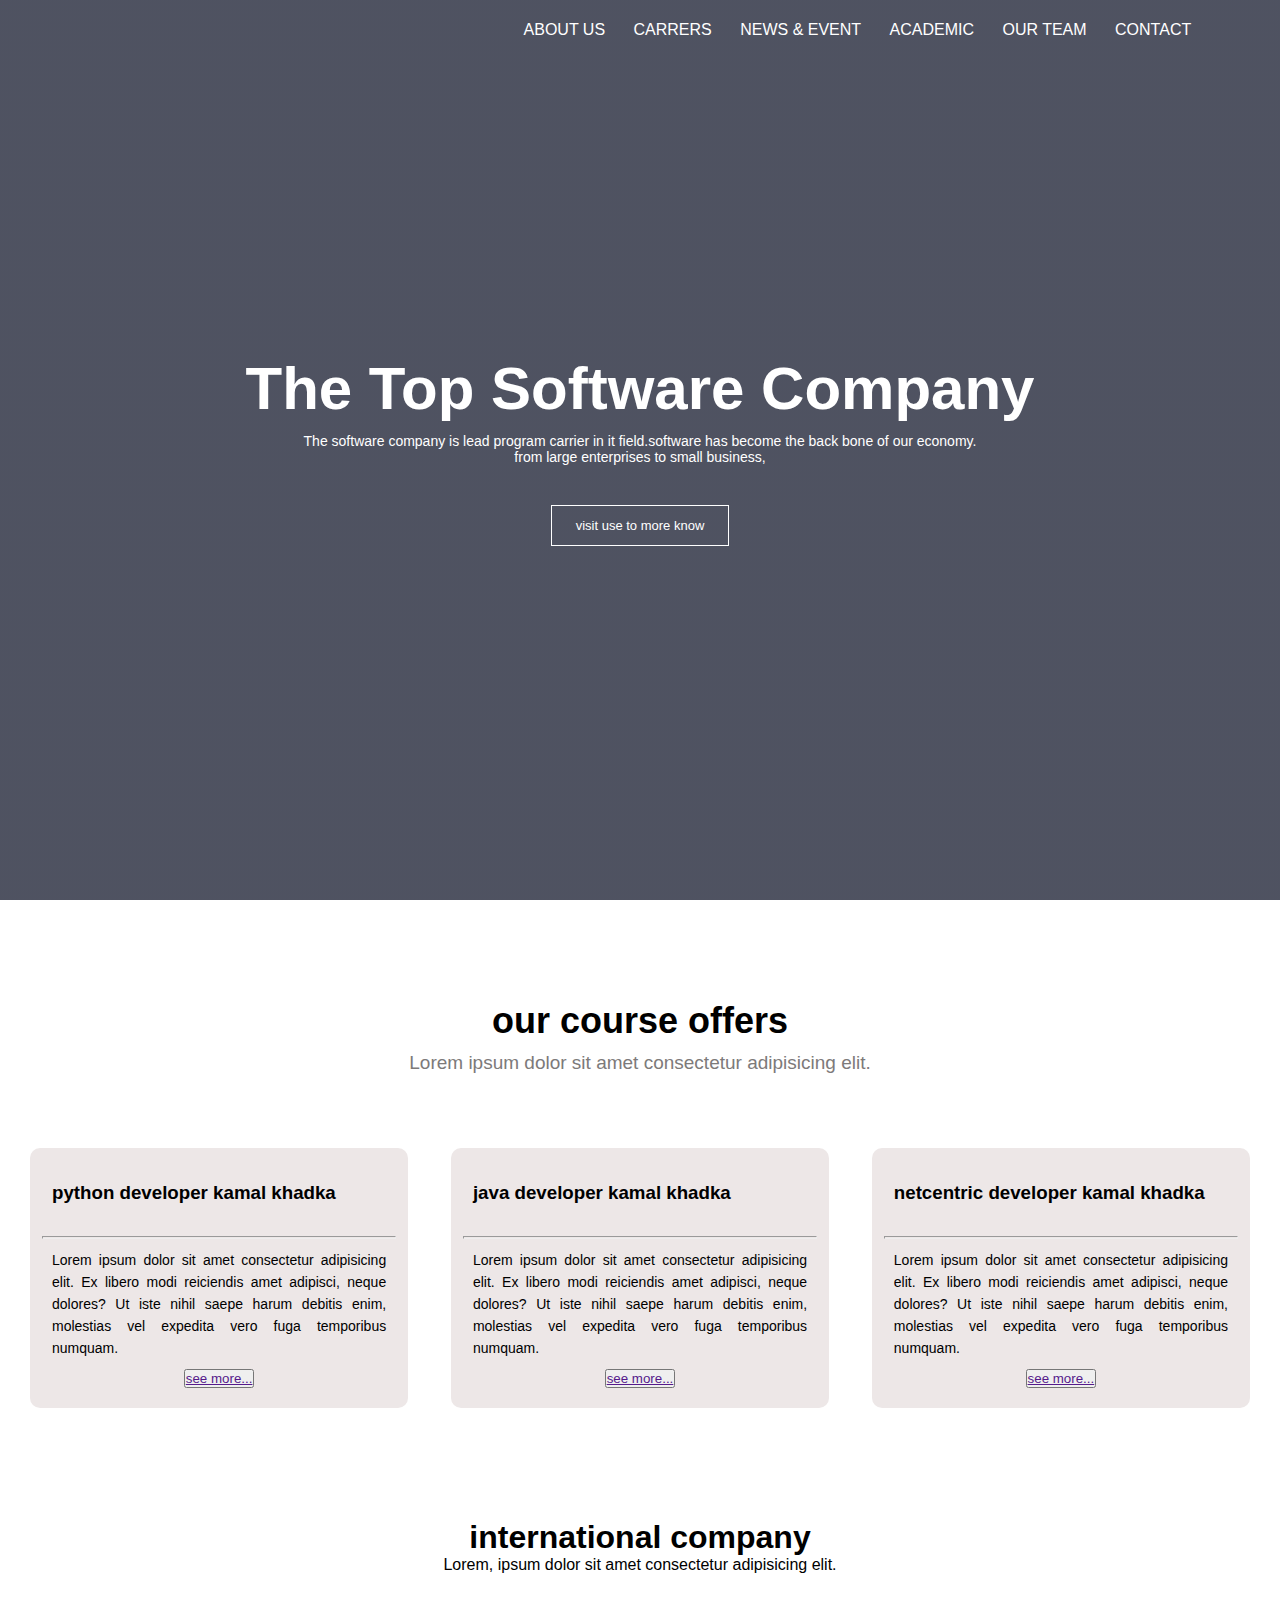
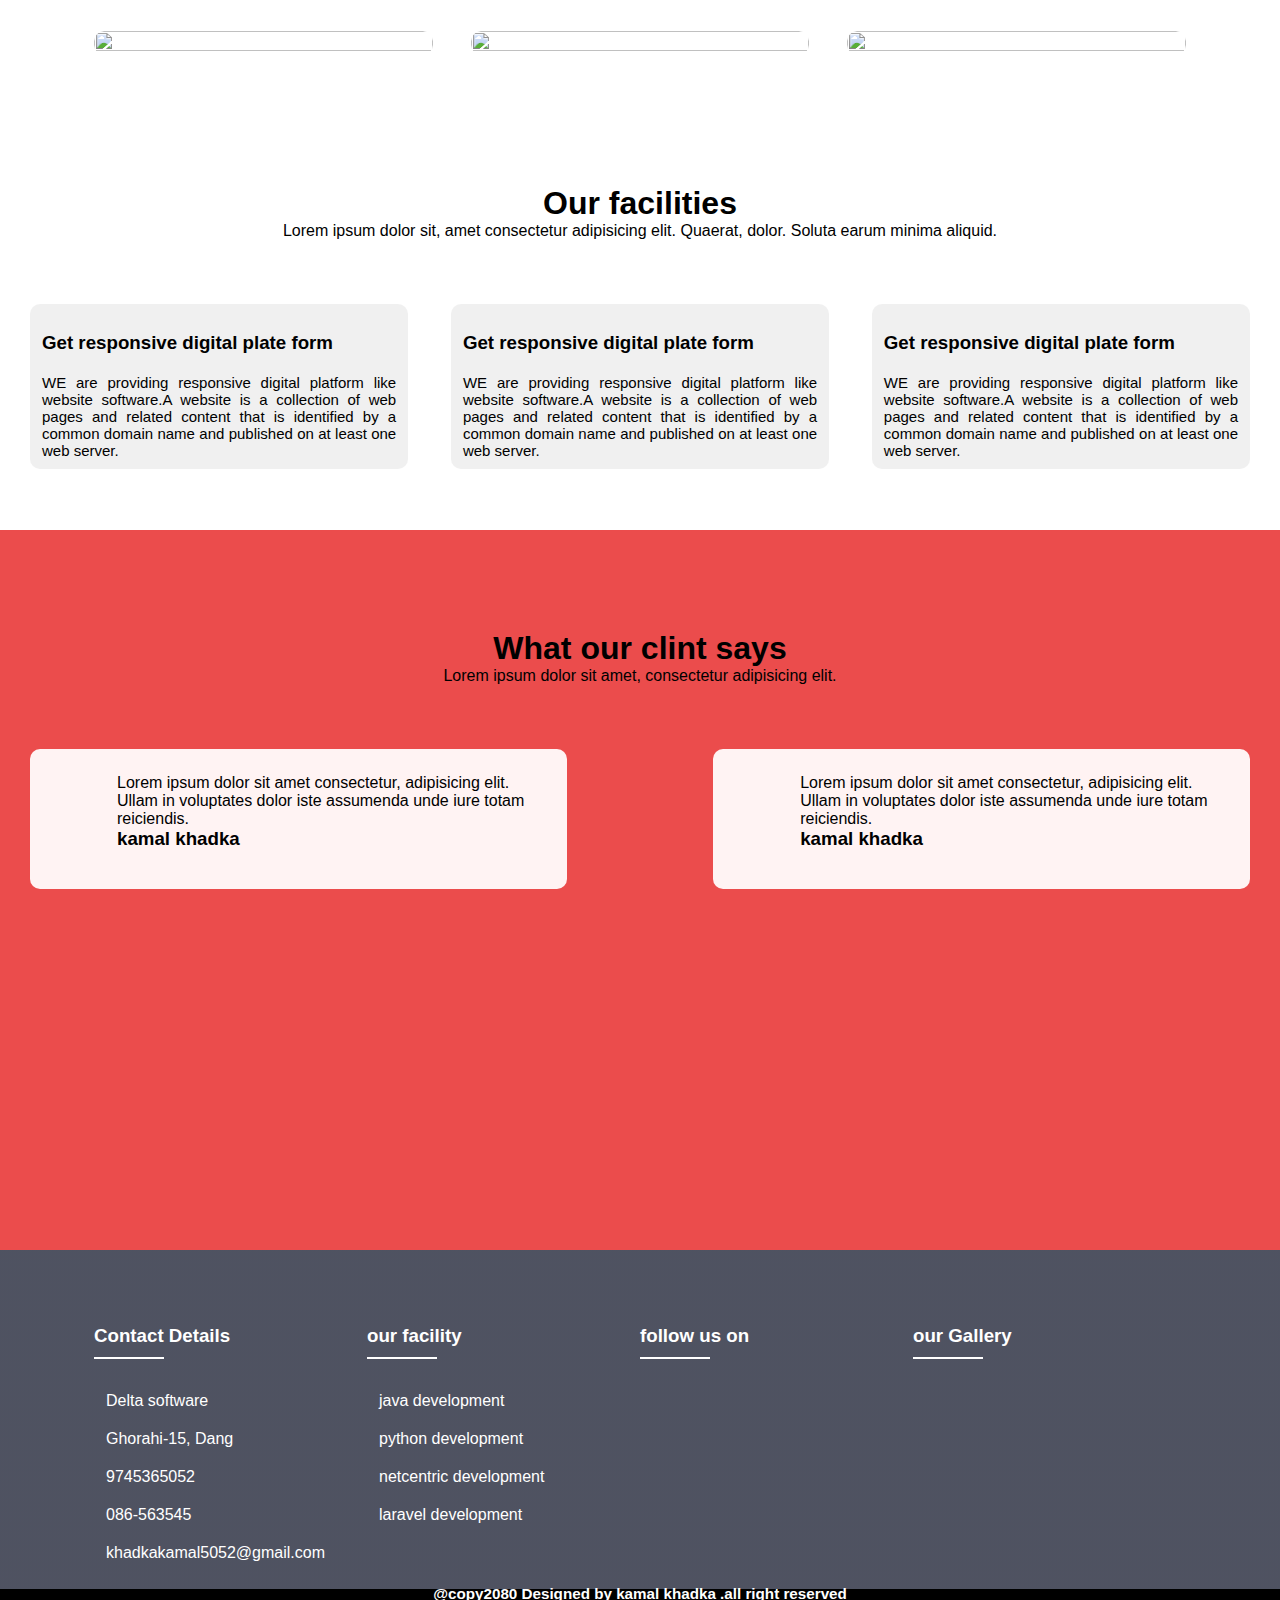
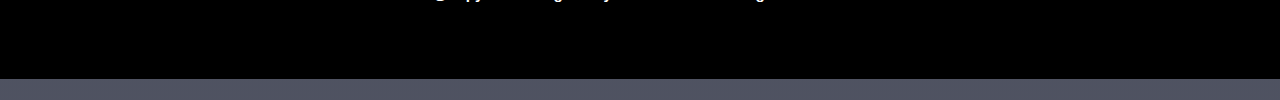
==== index.html @ 9c26ed05 "Add files via upload" ====
<!DOCTYPE html>
<html lang="en">
<head>
    <meta charset="UTF-8">
    <meta name="viewport" content="width=device-width, initial-scale=1.0">
    <title>Document</title>
    <link rel="stylesheet" href="../css/style.css">
    <link rel="stylesheet" href="../font/css/all.min.css">
</head>
<body>
    <section class="header">
        <nav>
            <a href="index.html">
                <img src="../image/logo.png" alt="" width="230" > </a>
            <div class="nav-links" id="navlinks">
                <i class="fa-solid fa-xmark" onclick="hideMenu()"></i>
                <ul>
                    <li><a href="">ABOUT US</a></li>
                    <li><a href="">CARRERS</a></li>
                    <li><a href="">NEWS & EVENT</a></li>
                    <li><a href="">ACADEMIC</a></li>
                    <li><a href="">OUR TEAM</a></li>
                    <li><a href="">CONTACT</a></li>
                </ul>
            </div>
            <i class="fa-solid fa-bars" onclick="showMenu()"></i>
        </nav>
        <div class="text-box">
            <h1>The Top Software Company</h1>
            <p>The software company is lead program carrier in it field.software has become the back bone of our economy.<br>from large enterprises to small business,</p>
            <a href="#">visit use to more know</a>
            </div>
    </section>
    <section class="course">
        <h1>our course offers</h1>
        <p>Lorem ipsum dolor sit amet consectetur adipisicing elit.</p>

        <div class="row">
            <div class="course-col">
                
                <div class="course-title">
                    <i class="fa-brands fa-python"></i>
                    <h3>python developer kamal khadka </div></h3><hr>
                    
                <p>Lorem ipsum dolor sit amet consectetur adipisicing elit. Ex libero modi reiciendis amet adipisci, neque dolores? Ut iste nihil saepe harum debitis enim, molestias vel expedita vero fuga temporibus numquam.</p>
                <button class="btn1"><a href="">see more...</a> </button>
            </div>

            <div class="course-col">
               <div class="course-title">
                 <i class="fa-brands fa-java"></i>
                <h3>java developer kamal khadka    </div></h3><hr>
                <p>Lorem ipsum dolor sit amet consectetur adipisicing elit. Ex libero modi reiciendis amet adipisci, neque dolores? Ut iste nihil saepe harum debitis enim, molestias vel expedita vero fuga temporibus numquam.</p>
                <button class="btn1"><a href="">see more...</a> </button>
            </div>

            <div class="course-col">
                <div class="course-title">
                    <i class="fa-brands fa-battle-net"></i>
                    <h3>netcentric developer kamal khadka    </div></h3><hr>
                <p>Lorem ipsum dolor sit amet consectetur adipisicing elit. Ex libero modi reiciendis amet adipisci, neque dolores? Ut iste nihil saepe harum debitis enim, molestias vel expedita vero fuga temporibus numquam.</p>
                <button class="btn1"><a href="">see more...</a> </button>
            </div>
        </div>
    </section>
    <!---our company globallized-->
    <section class="company">
        <h1>international company</h1>
        <p>Lorem, ipsum dolor sit amet consectetur adipisicing elit.</p>
        <div class="row">
            <div class="company-col">
                <img src="../image/london.jpg" alt="">
                <div class="layer">
                    <h3>LONDON</h3>
                </div>
            </div>

            <div class="company-col">
                <img src="../image/aus.jpg" alt="">
                <div class="layer">
                    <h3>AUSTRILIYA</h3>
                </div>
            </div>

            <div class="company-col">
                <img src="../image/us.jpg" alt="">
                <div class="layer">
                    <h3>NEW YORK</h3>
                </div>
            </div>
        </div>
    </section>
    <section class="card">
        <h1>Our facilities</h1>
        <p>Lorem ipsum dolor sit, amet consectetur adipisicing elit. Quaerat, dolor. Soluta earum minima aliquid.</p>
        <div class="row">
            <div class="card-col">
                <img src="../image/res.png" alt="">
                <h3>Get responsive digital plate form</h3>
                <p>WE are providing responsive digital platform like website software.A website is a collection of web pages and related content that is identified by a common domain name and published on at least one web server. </p>
            </div>
            <div class="card-col">
                    <img src="../image/Dynamic.png" alt="">
                    <h3>Get responsive digital plate form</h3>
                    <p>WE are providing responsive digital platform like website software.A website is a collection of web pages and related content that is identified by a common domain name and published on at least one web server. </p>
            </div>

            
                <div class="card-col">
                    <img src="../image/sevice.jpg" alt="">
                    <h3>Get responsive digital plate form</h3>
                    <p>WE are providing responsive digital platform like website software.A website is a collection of web pages and related content that is identified by a common domain name and published on at least one web server. </p>
            </div>
        </div>
    </section>
    <section class="student">
        <div class="testimonials">
            <h1>What our clint says</h1>
            <p>Lorem ipsum dolor sit amet, consectetur adipisicing elit. </p>
            <div class="row">
                <div class="testimonials-col">
                    <img src="../image/qws.png.jpg" alt="">
                    <div>
                        <p>Lorem ipsum dolor sit amet consectetur, adipisicing elit. Ullam in voluptates dolor iste assumenda unde iure totam reiciendis.</p>
                        <h3>kamal khadka</h3>
                        <i class="fa-solid fa-star"></i>
                        <i class="fa-solid fa-star"></i>
                        <i class="fa-solid fa-star"></i>
                        <i class="fa-solid fa-star-half-stroke"></i>
                        <i class="fa-regular fa-star"></i>
                    </div>
                </div>
                <div class="testimonials-col">
                    <img src="../image/ups.jpg" alt="">
                    <div>
                        <p>Lorem ipsum dolor sit amet consectetur, adipisicing elit. Ullam in voluptates dolor iste assumenda unde iure totam reiciendis.</p>
                        <h3>kamal khadka</h3>
                        <i class="fa-solid fa-star"></i>
                        <i class="fa-solid fa-star"></i>
                        <i class="fa-solid fa-star"></i>
                        <i class="fa-solid fa-star-half-stroke"></i>
                        <i class="fa-regular fa-star"></i>
                    </div>
                </div>
            </div>
        </div>
    </section>
    <footer class="ft">
    <div class="container">
        <div class="row">
            <div class="footer-col">
                <h3>Contact Details</h3>
                <ul>
                    <li><i class="fa-solid fa-house-medical"></i>Delta software</li>
                    <li><i class="fa-solid fa-location-dot"></i>Ghorahi-15, Dang</li>
                    <li><i class="fa-solid fa-phone-volume"></i>9745365052</li>
                    <li><i class="fa-solid fa-mobile-retro"></i>086-563545</li>
                    <li><a href="mailto:"><i class="fa-solid fa-message"></i>khadkakamal5052@gmail.com</a> </li>

                </ul>
            </div>
            <div class="footer-col">
                <h3>our facility</h3>
                <ul>
              <li><i class="fa-solid fa-angles-right"></i>java development</li>
              <li><i class="fa-solid fa-angles-right"></i>python development</li>
              <li><i class="fa-solid fa-angles-right"></i>netcentric development</li>
              <li><i class="fa-solid fa-angles-right"></i>laravel development</li>
                </ul>
            </div>
            <div class="footer-col">
                <h3>follow us on</h3>
               <a href=""><i class="fa-brands fa-facebook"></i></a>
               <a href=""><i class="fa-brands fa-twitter"></i></a>
               <a href=""><i class="fa-brands fa-youtube"></i></a>
               <a href=""><i class="fa-brands fa-linkedin"></i></a>
            </div>
            <div class="footer-col">
                <h3>our Gallery</h3>
            </div>
        </div>
    </div>
    <div class="lower-footer">
        <h3>@copy2080 Designed by kamal khadka <i class="fa-regular fa-heart"></i>.all right reserved</h3>
    </div>
    </footer>
    <script src="../js/main.js"></script>
</body>
</html>
---- css/style.css ----
*{
    margin: 0;
    padding: 0;
    box-sizing: border-box;
    font-family:'Gill Sans', 'Gill Sans MT', Calibri, 'Trebuchet MS', sans-serif ;
}
.header{
    min-height: 100vh;
    width: 100%;
    background-image: linear-gradient(rgba(4,9,30,0.7), rgba(4,9,30,0.7)),url(../image/h.jpg);
    background-position: center;
    background-size: cover;
    position: relative;
}
nav{
    display: flex;
    justify-content: space-between;
    padding: 1% 6%;
    align-items: center;
}
.nav-links{
    flex: 1;
    text-align: right;
}
.nav-links ul li{
    list-style: none;
    display: inline-block;
    padding: 8px 12px;
    position: relative;
}
.nav-links ul li a{
    color: #fff;
    text-decoration: none;
}
.nav-links ul li::after{
    content: '';
    width: 0%;
    height: 2px;
    background: #ff4800;
    display: block;
    margin: auto;
    transition: 0.5s;
}
.nav-links ul li:hover::after{
    width: 100%;
}
.text-box{
    width: 90%;
    color: #fff;
    position: absolute;
    top: 50%;
    left: 50%;
    transform: translate(-50%,-50%);
    text-align: center;
}
.text-box h1{
    font-size: 60px;
}
.text-box p{
    margin: 10px 0 40px;
    font-size: 14px;
}
.text-box a{
    display: inline-block;
    text-decoration: none;
    color: #fff;
    border: 1px solid #fff;
    padding: 12px 24px;
    font-size: 13px;
    background: transparent;
    position: relative;
    cursor: pointer;
    transition: 0.5s ease-in-out;
}
.text-box a:hover{
    border: 1px solid #ff0000;
    background-color: #ff0000;
}
nav .fa-solid{
    display: none;
}
@media(max-width:700px){
    .text-box h1{
        font-size: 20px;
    }
    .nav-links li{
        display: block;
    }
    .nav-links{
        position: absolute;
        background: hsl(138, 70%, 55%);
        height: 100vh;
        width: 200px;
        top: 0;
        right: -200px;
        text-align: left;
        z-index: 2;
        transition: 0.5s linear;

    }
    .nav-links ul li a{
        color: #fff;
    }
    nav .fa-solid{
        display: block;
        color: #fff;
        font-size: 22px;
        margin: 10px;
        cursor: pointer;
        

    }
    .nav-links ul{
        padding: 30px;
        text-align: left;
    }
}
.course{
    width: 100%;
    margin: auto;
    text-align: center;
    padding-top: 100px;
}
.course h1{
    font-size: 36px;
    font-weight: 600;
}
.course p{
    font-size: 19px;
    font-weight: 300;
    color: #7d7a7a;
    line-height: 22px;
    padding: 10px;
}
.row{
    margin-top: 5%;
    display: flex;
    justify-content: space-between;
    padding: 0 30px;
}
.course-col{
    flex-basis: 31%;
    flex-direction: row;
    background: rgb(237, 231, 231);
    color: #fff;
    border-radius: 10px;
    margin-bottom: 5%;
    padding: 20px 12px;
    box-sizing: border-box;
}
.course-col h3{
    text-align: left;
    color: #000;
}
.course-col p{
    color: #000000;
    text-align: justify;
    text-justify: newspaper;
    font-size: 14px;
}
.course-col:hover{
    box-shadow: 0 0 20px 0px rgba(0, 0, 0, 0.7);
    background-color: #ff0000;
}
.course-col hr{
    color: #fff;
    width: 100%;
    height: 3px;
    box-shadow: none;
    margin-top: 5%;

}
.course-col .fa-brands{
    font-size: 50px;
    color: #000;
    display: inline;
    padding-right: 10px;
    color: #0a2241;

}
.course-title{
    display: flex;
    line-height: 50px;
   
}
@media(max-width:700px){
    .row{
        flex-direction: column;
    }
    .course-col .fa-brands{
        font-size: 25px;
        display: inline;
        padding-right: 13px;
    }
    .course-title{
        display: flex;
        line-height: 25px;
    }
.course-col .btn1{
    color: #000;
    font-size: 15px;
    padding-left: 20px;
    margin: 20px;
    background-color: #000;
    line-height: 30px;
    }

}
/* this is company css */
.company{
    width: 90%;
    margin: auto;
    text-align: center;
    padding-top: 50px;
}
.company-col{
    flex-basis: 31%;
    border-radius: 10px;
    margin-bottom: 30px;
    position: relative;
    overflow: hidden;
    height: 80%;
}
.company-col img{
    width: 100%;
    height: 80%;
    display: block;
    border-radius: 10px;
}
.layer{
    background: transparent;
    height: 100%;
    width: 100%;
    top: 0;
    left: 0;
    position: absolute;
    transition: 0.5s ease-in-out;
}
.layer:hover{
    background-color:rgb(226, 0, 0, 0.3);
}
.layer h3{
    width: 100%;
    color: #fff;
    bottom: 0;
    left: 50%;
    transform: translate(-50%);
    position: absolute;
    opacity: 0;
    transition: 0.5s ease-in-out;
}
.layer:hover h3{
    bottom: 50%;
    opacity: 1;
}
.card{
    width: 905;
    margin: auto;
    padding-top: 100px;
    text-align: center;
}
.card-col{
    flex-basis: 31%;
    border-radius: 10px;
    margin-bottom: 5%;
    text-align: left;
    background: #efefefef;
}
.card-col img{
    width: 100%;
    border-top-left-radius: 10px;
    border-top-right-radius: 10px;
}
.card-col p{
    padding: 10px 12px;
    font-size: 15px;
    text-align: justify;

}
.card-col h3{
    padding: 10px 12px;
}
.student{
    width: 100%;
    min-height: 80vh;
    background: url(../image/h.jpg) no-repeat fixed top center;
    background-size: cover;
    background-position: center;
    overflow: hidden;
    position: relative;

}
.student::before{
    position: absolute;
    width: 100%;
    height: 100%;
    content: '';
    top: 0;
    left: 0;
    background: rgba(226,0,0,0.7);

}
.testimonials{
    width: 100%;
     position: relative;
    margin: auto;
    padding-top: 100px;
    text-align: center;
}
.testimonials-col{
    flex-basis: 44%;
    border-radius: 10px;
    margin-bottom: 5%;
    text-align: left;
    background: #fff3f3;
    padding: 25px;
    cursor: pointer;
    display: flex;
}
.testimonials-col img{
    height: 90px;
    margin-left: 7px;
    margin-right: 55px;
    border-radius: 55%;
}
.ft{
    min-height: 50vh;
    width: 100%;
    background: linear-gradient(rgba(4,9,30,0.7),rgba(4,9,30,0.7)),url(../image/v.jpg.jpg);
    background-size: cover;
    background-position: center;
    position: relative;
}
.container{
    width: 90%;
    margin: auto;
    padding: 17px 0;

}
.footer-col{
    flex-basis: 31%;
    text-align: left;
    position: relative;
}
.footer-col h3{
    color: #fff;
    position: relative;
    margin-bottom: 35px;
}
.footer-col h3::before{
    content: '';
    left: 0;
    bottom: -12px;
    height: 2px;
    width: 70px;
    background: #fff;
    position: absolute;
}
.footer-col ul li{
    list-style: none;
    padding: 10px 0;
    color: #fff;
    text-decoration: none;
}
.footer-col ul li a{
    text-decoration: none;
    color: #fff;
}
.footer-col ul li i{
    color: rgb(232,245,3);
    padding-right: 12px;
}
.footer-col .fa-brands{
    font-size: 40px;
    color: gold;
    padding-right: 14px;
}
.lower-footer{
    width: 100%;
    background: #000000;
    color: #fff;
    font-family: 'Gill Sans', 'Gill Sans MT', Calibri, 'Trebuchet MS', sans-serif;
    min-height: 10vh;
    line-height: 10px;
    text-align: center;
    font-size: 13px;
    font-weight: 0;
    margin: auto;
    position: relative;
    padding: 12px o;
}
.lower-footer .fa-regular{
    color: purple;
}
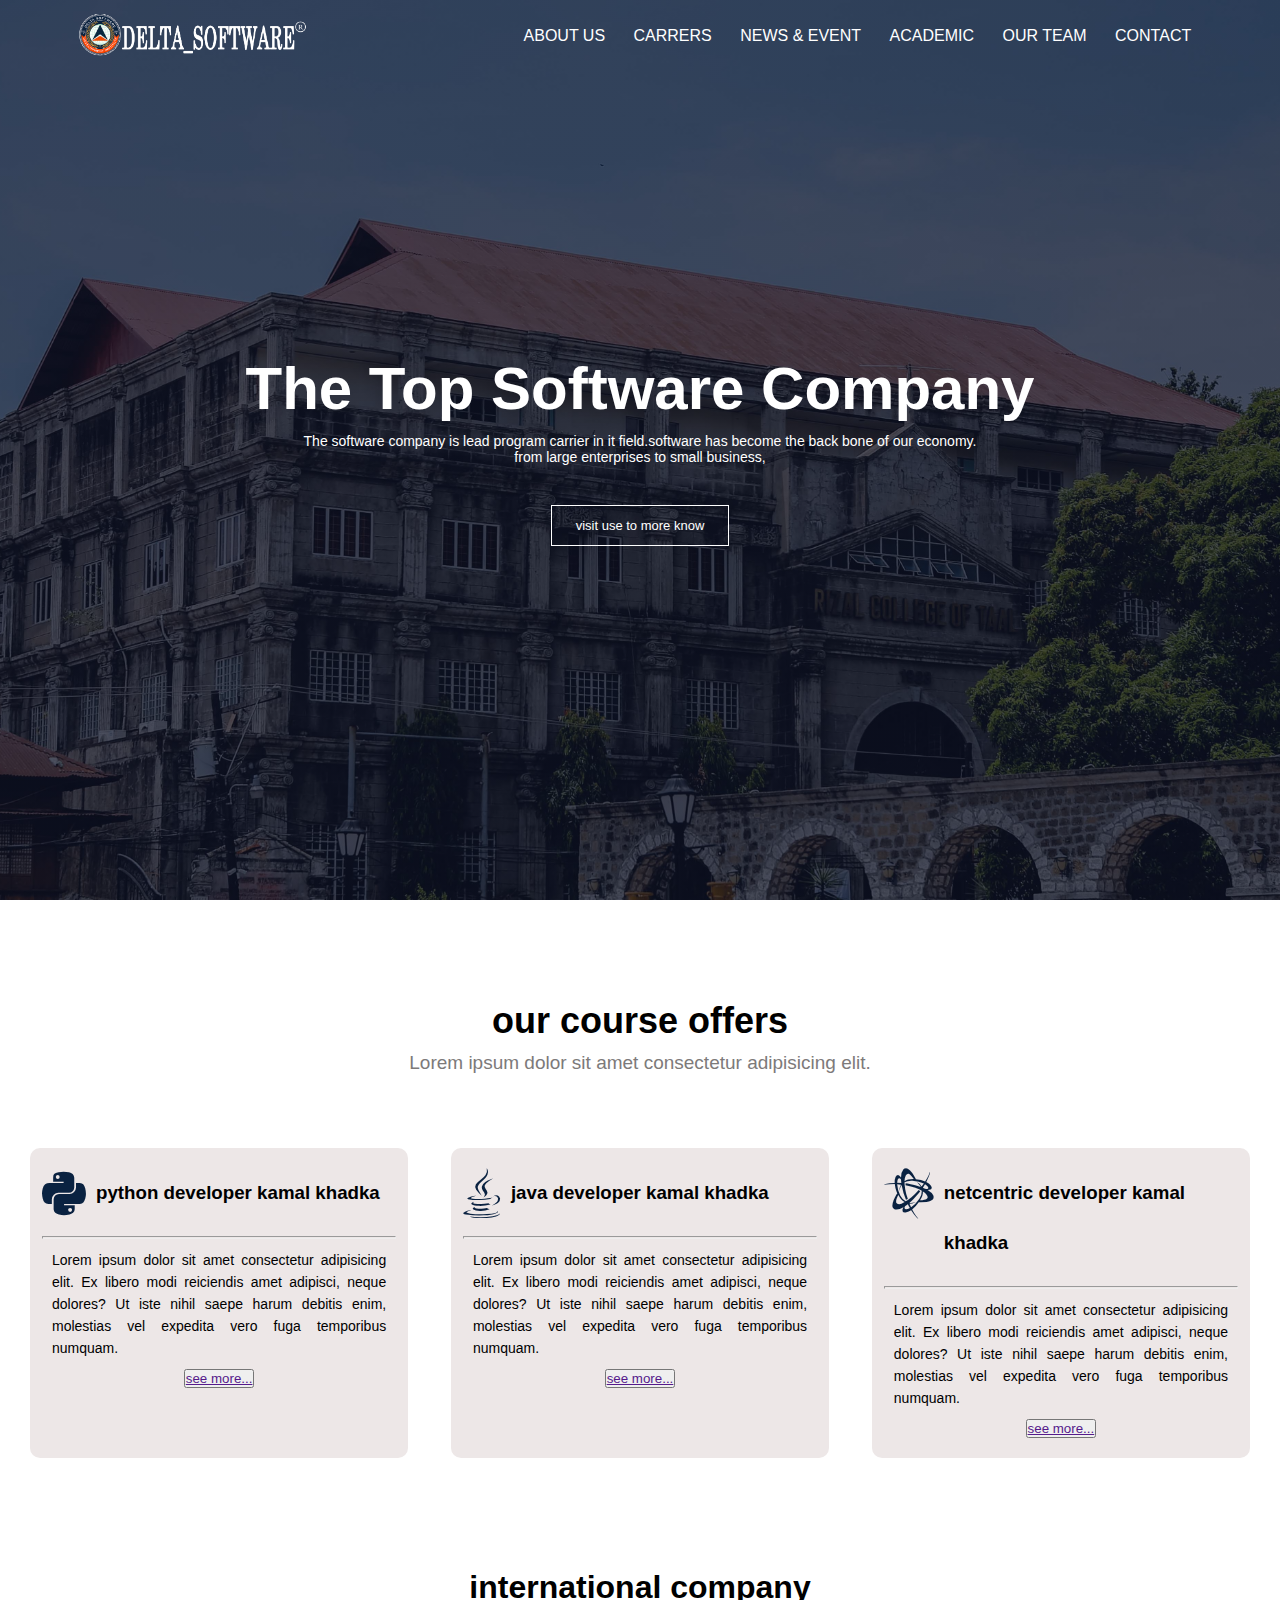
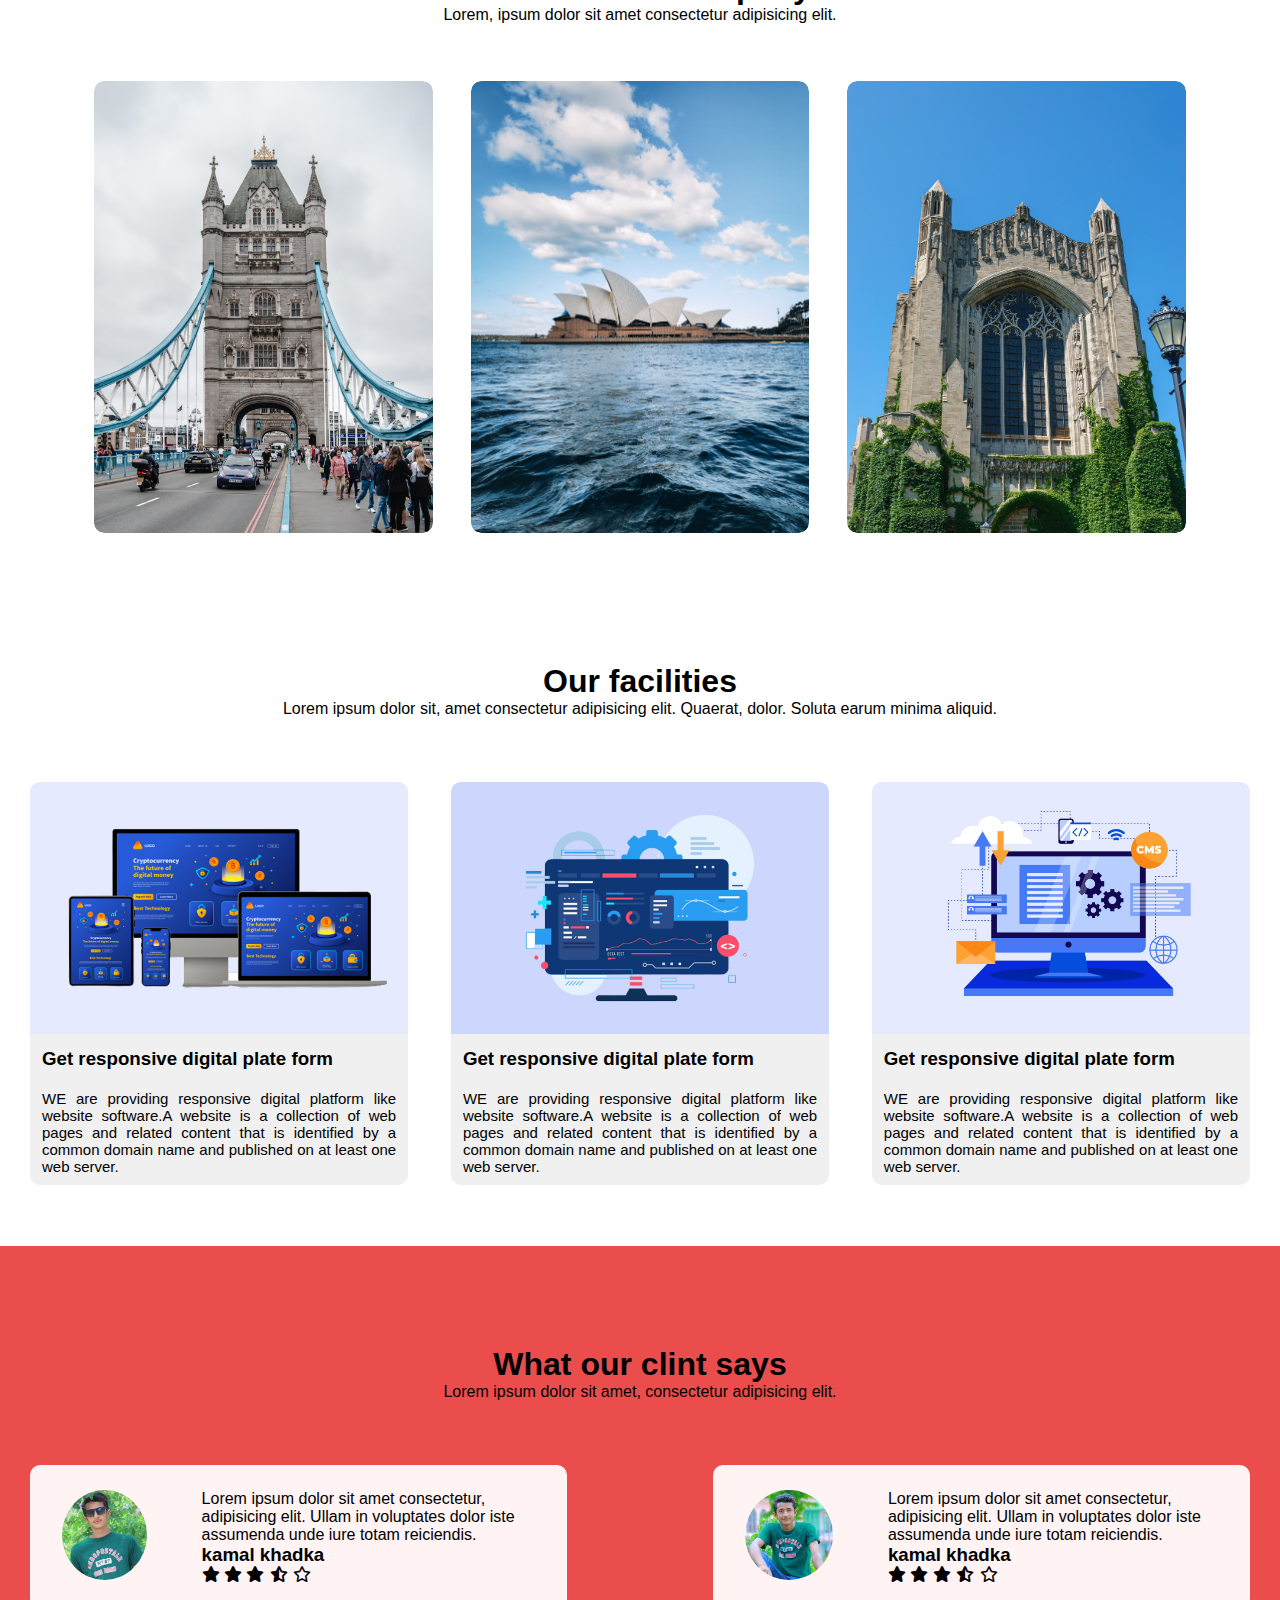
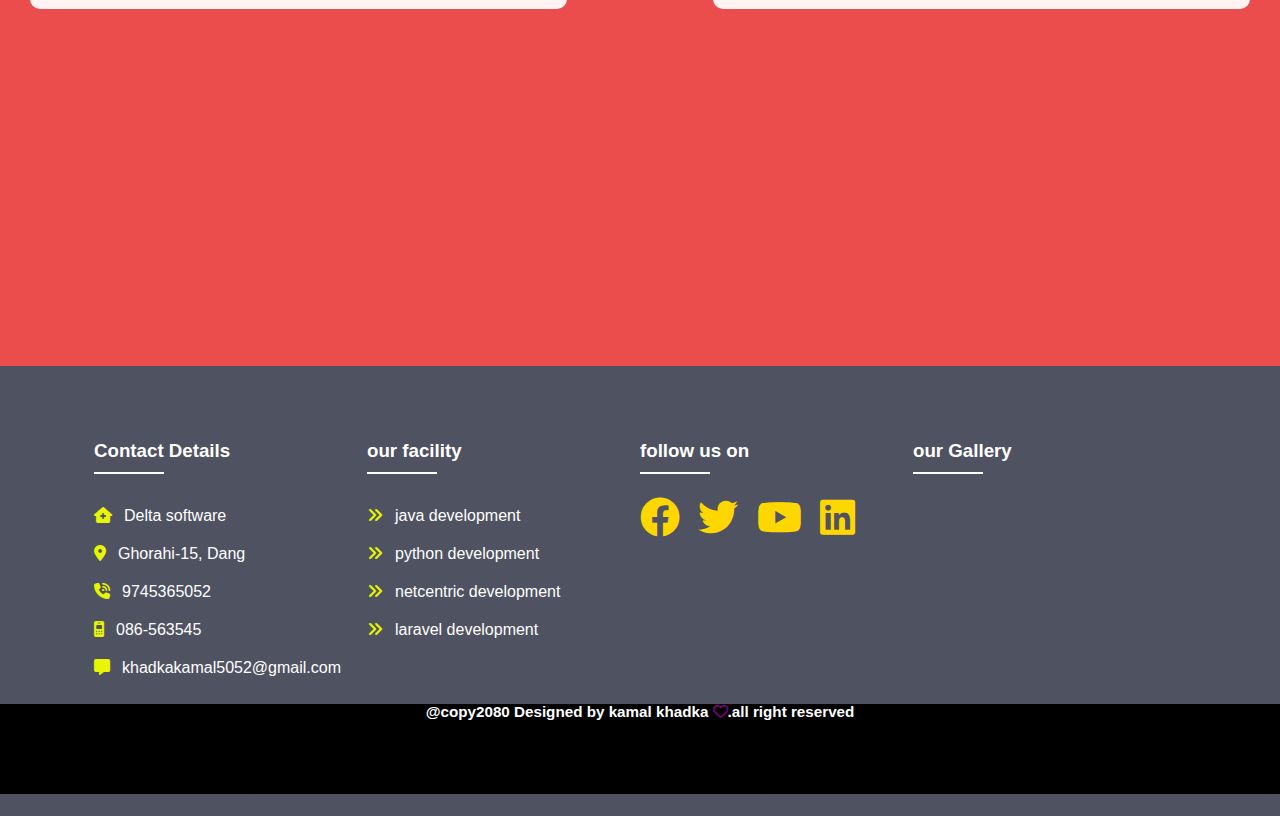
==== commit 2025952b: "Update index.html" ====
--- a/index.html
+++ b/index.html
@@ -4,14 +4,14 @@
     <meta charset="UTF-8">
     <meta name="viewport" content="width=device-width, initial-scale=1.0">
     <title>Document</title>
-    <link rel="stylesheet" href="../css/style.css">
-    <link rel="stylesheet" href="../font/css/all.min.css">
+    <link rel="stylesheet" href="./css/style.css">
+    <link rel="stylesheet" href="./font/css/all.min.css">
 </head>
 <body>
     <section class="header">
         <nav>
             <a href="index.html">
-                <img src="../image/logo.png" alt="" width="230" > </a>
+                <img src="./image/logo.png" alt="" width="230" > </a>
             <div class="nav-links" id="navlinks">
                 <i class="fa-solid fa-xmark" onclick="hideMenu()"></i>
                 <ul>
@@ -69,21 +69,21 @@
         <p>Lorem, ipsum dolor sit amet consectetur adipisicing elit.</p>
         <div class="row">
             <div class="company-col">
-                <img src="../image/london.jpg" alt="">
+                <img src="./image/london.jpg" alt=""width="230">
                 <div class="layer">
                     <h3>LONDON</h3>
                 </div>
             </div>
 
             <div class="company-col">
-                <img src="../image/aus.jpg" alt="">
+                <img src="./image/aus.jpg" alt=""width="230">
                 <div class="layer">
                     <h3>AUSTRILIYA</h3>
                 </div>
             </div>
 
             <div class="company-col">
-                <img src="../image/us.jpg" alt="">
+                <img src="./image/us.jpg" alt=""width="230">
                 <div class="layer">
                     <h3>NEW YORK</h3>
                 </div>
@@ -95,19 +95,19 @@
         <p>Lorem ipsum dolor sit, amet consectetur adipisicing elit. Quaerat, dolor. Soluta earum minima aliquid.</p>
         <div class="row">
             <div class="card-col">
-                <img src="../image/res.png" alt="">
+                <img src="./image/res.png" alt="">
                 <h3>Get responsive digital plate form</h3>
                 <p>WE are providing responsive digital platform like website software.A website is a collection of web pages and related content that is identified by a common domain name and published on at least one web server. </p>
             </div>
             <div class="card-col">
-                    <img src="../image/Dynamic.png" alt="">
+                    <img src="./image/Dynamic.png" alt="">
                     <h3>Get responsive digital plate form</h3>
                     <p>WE are providing responsive digital platform like website software.A website is a collection of web pages and related content that is identified by a common domain name and published on at least one web server. </p>
             </div>
 
             
                 <div class="card-col">
-                    <img src="../image/sevice.jpg" alt="">
+                    <img src="./image/sevice.jpg" alt="">
                     <h3>Get responsive digital plate form</h3>
                     <p>WE are providing responsive digital platform like website software.A website is a collection of web pages and related content that is identified by a common domain name and published on at least one web server. </p>
             </div>
@@ -119,7 +119,7 @@
             <p>Lorem ipsum dolor sit amet, consectetur adipisicing elit. </p>
             <div class="row">
                 <div class="testimonials-col">
-                    <img src="../image/qws.png.jpg" alt="">
+                    <img src="./image/qws.png.jpg" alt="">
                     <div>
                         <p>Lorem ipsum dolor sit amet consectetur, adipisicing elit. Ullam in voluptates dolor iste assumenda unde iure totam reiciendis.</p>
                         <h3>kamal khadka</h3>
@@ -131,7 +131,7 @@
                     </div>
                 </div>
                 <div class="testimonials-col">
-                    <img src="../image/ups.jpg" alt="">
+                    <img src="./image/ups.jpg" alt="">
                     <div>
                         <p>Lorem ipsum dolor sit amet consectetur, adipisicing elit. Ullam in voluptates dolor iste assumenda unde iure totam reiciendis.</p>
                         <h3>kamal khadka</h3>
@@ -184,6 +184,6 @@
         <h3>@copy2080 Designed by kamal khadka <i class="fa-regular fa-heart"></i>.all right reserved</h3>
     </div>
     </footer>
-    <script src="../js/main.js"></script>
+    <script src="./js/main.js"></script>
 </body>
-</html>+</html>
--- a/css/style.css
+++ b/css/style.css
@@ -379,7 +379,7 @@
     width: 100%;
     background: #000000;
     color: #fff;
-    font-family: 'Gill Sans', 'Gill Sans MT', Calibri, 'Trebuchet MS', sans-serif;
+    font-family: 'Gill Sans', 'Gill Sans MT', 'Calibri', 'Trebuchet MS', sans-serif;
     min-height: 10vh;
     line-height: 10px;
     text-align: center;
--- a/font/css/all.min.css
+++ b/font/css/all.min.css
@@ -0,0 +1,9 @@
+/*!
+ * Font Awesome Free 6.4.0 by @fontawesome - https://fontawesome.com
+ * License - https://fontawesome.com/license/free (Icons: CC BY 4.0, Fonts: SIL OFL 1.1, Code: MIT License)
+ * Copyright 2023 Fonticons, Inc.
+ */
+.fa{font-family:var(--fa-style-family,"Font Awesome 6 Free");font-weight:var(--fa-style,900)}.fa,.fa-brands,.fa-classic,.fa-regular,.fa-sharp,.fa-solid,.fab,.far,.fas{-moz-osx-font-smoothing:grayscale;-webkit-font-smoothing:antialiased;display:var(--fa-display,inline-block);font-style:normal;font-variant:normal;line-height:1;text-rendering:auto}.fa-classic,.fa-regular,.fa-solid,.far,.fas{font-family:"Font Awesome 6 Free"}.fa-brands,.fab{font-family:"Font Awesome 6 Brands"}.fa-1x{font-size:1em}.fa-2x{font-size:2em}.fa-3x{font-size:3em}.fa-4x{font-size:4em}.fa-5x{font-size:5em}.fa-6x{font-size:6em}.fa-7x{font-size:7em}.fa-8x{font-size:8em}.fa-9x{font-size:9em}.fa-10x{font-size:10em}.fa-2xs{font-size:.625em;line-height:.1em;vertical-align:.225em}.fa-xs{font-size:.75em;line-height:.08333em;vertical-align:.125em}.fa-sm{font-size:.875em;line-height:.07143em;vertical-align:.05357em}.fa-lg{font-size:1.25em;line-height:.05em;vertical-align:-.075em}.fa-xl{font-size:1.5em;line-height:.04167em;vertical-align:-.125em}.fa-2xl{font-size:2em;line-height:.03125em;vertical-align:-.1875em}.fa-fw{text-align:center;width:1.25em}.fa-ul{list-style-type:none;margin-left:var(--fa-li-margin,2.5em);padding-left:0}.fa-ul>li{position:relative}.fa-li{left:calc(var(--fa-li-width, 2em)*-1);position:absolute;text-align:center;width:var(--fa-li-width,2em);line-height:inherit}.fa-border{border-radius:var(--fa-border-radius,.1em);border:var(--fa-border-width,.08em) var(--fa-border-style,solid) var(--fa-border-color,#eee);padding:var(--fa-border-padding,.2em .25em .15em)}.fa-pull-left{float:left;margin-right:var(--fa-pull-margin,.3em)}.fa-pull-right{float:right;margin-left:var(--fa-pull-margin,.3em)}.fa-beat{-webkit-animation-name:fa-beat;animation-name:fa-beat;-webkit-animation-delay:var(--fa-animation-delay,0s);animation-delay:var(--fa-animation-delay,0s);-webkit-animation-direction:var(--fa-animation-direction,normal);animation-direction:var(--fa-animation-direction,normal);-webkit-animation-duration:var(--fa-animation-duration,1s);animation-duration:var(--fa-animation-duration,1s);-webkit-animation-iteration-count:var(--fa-animation-iteration-count,infinite);animation-iteration-count:var(--fa-animation-iteration-count,infinite);-webkit-animation-timing-function:var(--fa-animation-timing,ease-in-out);animation-timing-function:var(--fa-animation-timing,ease-in-out)}.fa-bounce{-webkit-animation-name:fa-bounce;animation-name:fa-bounce;-webkit-animation-delay:var(--fa-animation-delay,0s);animation-delay:var(--fa-animation-delay,0s);-webkit-animation-direction:var(--fa-animation-direction,normal);animation-direction:var(--fa-animation-direction,normal);-webkit-animation-duration:var(--fa-animation-duration,1s);animation-duration:var(--fa-animation-duration,1s);-webkit-animation-iteration-count:var(--fa-animation-iteration-count,infinite);animation-iteration-count:var(--fa-animation-iteration-count,infinite);-webkit-animation-timing-function:var(--fa-animation-timing,cubic-bezier(.28,.84,.42,1));animation-timing-function:var(--fa-animation-timing,cubic-bezier(.28,.84,.42,1))}.fa-fade{-webkit-animation-name:fa-fade;animation-name:fa-fade;-webkit-animation-iteration-count:var(--fa-animation-iteration-count,infinite);animation-iteration-count:var(--fa-animation-iteration-count,infinite);-webkit-animation-timing-function:var(--fa-animation-timing,cubic-bezier(.4,0,.6,1));animation-timing-function:var(--fa-animation-timing,cubic-bezier(.4,0,.6,1))}.fa-beat-fade,.fa-fade{-webkit-animation-delay:var(--fa-animation-delay,0s);animation-delay:var(--fa-animation-delay,0s);-webkit-animation-direction:var(--fa-animation-direction,normal);animation-direction:var(--fa-animation-direction,normal);-webkit-animation-duration:var(--fa-animation-duration,1s);animation-duration:var(--fa-animation-duration,1s)}.fa-beat-fade{-webkit-animation-name:fa-beat-fade;animation-name:fa-beat-fade;-webkit-animation-iteration-count:var(--fa-animation-iteration-count,infinite);animation-iteration-count:var(--fa-animation-iteration-count,infinite);-webkit-animation-timing-function:var(--fa-animation-timing,cubic-bezier(.4,0,.6,1));animation-timing-function:var(--fa-animation-timing,cubic-bezier(.4,0,.6,1))}.fa-flip{-webkit-animation-name:fa-flip;animation-name:fa-flip;-webkit-animation-delay:var(--fa-animation-delay,0s);animation-delay:var(--fa-animation-delay,0s);-webkit-animation-direction:var(--fa-animation-direction,normal);animation-direction:var(--fa-animation-direction,normal);-webkit-animation-duration:var(--fa-animation-duration,1s);animation-duration:var(--fa-animation-duration,1s);-webkit-animation-iteration-count:var(--fa-animation-iteration-count,infinite);animation-iteration-count:var(--fa-animation-iteration-count,infinite);-webkit-animation-timing-function:var(--fa-animation-timing,ease-in-out);animation-timing-function:var(--fa-animation-timing,ease-in-out)}.fa-shake{-webkit-animation-name:fa-shake;animation-name:fa-shake;-webkit-animation-duration:var(--fa-animation-duration,1s);animation-duration:var(--fa-animation-duration,1s);-webkit-animation-iteration-count:var(--fa-animation-iteration-count,infinite);animation-iteration-count:var(--fa-animation-iteration-count,infinite);-webkit-animation-timing-function:var(--fa-animation-timing,linear);animation-timing-function:var(--fa-animation-timing,linear)}.fa-shake,.fa-spin{-webkit-animation-delay:var(--fa-animation-delay,0s);animation-delay:var(--fa-animation-delay,0s);-webkit-animation-direction:var(--fa-animation-direction,normal);animation-direction:var(--fa-animation-direction,normal)}.fa-spin{-webkit-animation-name:fa-spin;animation-name:fa-spin;-webkit-animation-duration:var(--fa-animation-duration,2s);animation-duration:var(--fa-animation-duration,2s);-webkit-animation-iteration-count:var(--fa-animation-iteration-count,infinite);animation-iteration-count:var(--fa-animation-iteration-count,infinite);-webkit-animation-timing-function:var(--fa-animation-timing,linear);animation-timing-function:var(--fa-animation-timing,linear)}.fa-spin-reverse{--fa-animation-direction:reverse}.fa-pulse,.fa-spin-pulse{-webkit-animation-name:fa-spin;animation-name:fa-spin;-webkit-animation-direction:var(--fa-animation-direction,normal);animation-direction:var(--fa-animation-direction,normal);-webkit-animation-duration:var(--fa-animation-duration,1s);animation-duration:var(--fa-animation-duration,1s);-webkit-animation-iteration-count:var(--fa-animation-iteration-count,infinite);animation-iteration-count:var(--fa-animation-iteration-count,infinite);-webkit-animation-timing-function:var(--fa-animation-timing,steps(8));animation-timing-function:var(--fa-animation-timing,steps(8))}@media (prefers-reduced-motion:reduce){.fa-beat,.fa-beat-fade,.fa-bounce,.fa-fade,.fa-flip,.fa-pulse,.fa-shake,.fa-spin,.fa-spin-pulse{-webkit-animation-delay:-1ms;animation-delay:-1ms;-webkit-animation-duration:1ms;animation-duration:1ms;-webkit-animation-iteration-count:1;animation-iteration-count:1;-webkit-transition-delay:0s;transition-delay:0s;-webkit-transition-duration:0s;transition-duration:0s}}@-webkit-keyframes fa-beat{0%,90%{-webkit-transform:scale(1);transform:scale(1)}45%{-webkit-transform:scale(var(--fa-beat-scale,1.25));transform:scale(var(--fa-beat-scale,1.25))}}@keyframes fa-beat{0%,90%{-webkit-transform:scale(1);transform:scale(1)}45%{-webkit-transform:scale(var(--fa-beat-scale,1.25));transform:scale(var(--fa-beat-scale,1.25))}}@-webkit-keyframes fa-bounce{0%{-webkit-transform:scale(1) translateY(0);transform:scale(1) translateY(0)}10%{-webkit-transform:scale(var(--fa-bounce-start-scale-x,1.1),var(--fa-bounce-start-scale-y,.9)) translateY(0);transform:scale(var(--fa-bounce-start-scale-x,1.1),var(--fa-bounce-start-scale-y,.9)) translateY(0)}30%{-webkit-transform:scale(var(--fa-bounce-jump-scale-x,.9),var(--fa-bounce-jump-scale-y,1.1)) translateY(var(--fa-bounce-height,-.5em));transform:scale(var(--fa-bounce-jump-scale-x,.9),var(--fa-bounce-jump-scale-y,1.1)) translateY(var(--fa-bounce-height,-.5em))}50%{-webkit-transform:scale(var(--fa-bounce-land-scale-x,1.05),var(--fa-bounce-land-scale-y,.95)) translateY(0);transform:scale(var(--fa-bounce-land-scale-x,1.05),var(--fa-bounce-land-scale-y,.95)) translateY(0)}57%{-webkit-transform:scale(1) translateY(var(--fa-bounce-rebound,-.125em));transform:scale(1) translateY(var(--fa-bounce-rebound,-.125em))}64%{-webkit-transform:scale(1) translateY(0);transform:scale(1) translateY(0)}to{-webkit-transform:scale(1) translateY(0);transform:scale(1) translateY(0)}}@keyframes fa-bounce{0%{-webkit-transform:scale(1) translateY(0);transform:scale(1) translateY(0)}10%{-webkit-transform:scale(var(--fa-bounce-start-scale-x,1.1),var(--fa-bounce-start-scale-y,.9)) translateY(0);transform:scale(var(--fa-bounce-start-scale-x,1.1),var(--fa-bounce-start-scale-y,.9)) translateY(0)}30%{-webkit-transform:scale(var(--fa-bounce-jump-scale-x,.9),var(--fa-bounce-jump-scale-y,1.1)) translateY(var(--fa-bounce-height,-.5em));transform:scale(var(--fa-bounce-jump-scale-x,.9),var(--fa-bounce-jump-scale-y,1.1)) translateY(var(--fa-bounce-height,-.5em))}50%{-webkit-transform:scale(var(--fa-bounce-land-scale-x,1.05),var(--fa-bounce-land-scale-y,.95)) translateY(0);transform:scale(var(--fa-bounce-land-scale-x,1.05),var(--fa-bounce-land-scale-y,.95)) translateY(0)}57%{-webkit-transform:scale(1) translateY(var(--fa-bounce-rebound,-.125em));transform:scale(1) translateY(var(--fa-bounce-rebound,-.125em))}64%{-webkit-transform:scale(1) translateY(0);transform:scale(1) translateY(0)}to{-webkit-transform:scale(1) translateY(0);transform:scale(1) translateY(0)}}@-webkit-keyframes fa-fade{50%{opacity:var(--fa-fade-opacity,.4)}}@keyframes fa-fade{50%{opacity:var(--fa-fade-opacity,.4)}}@-webkit-keyframes fa-beat-fade{0%,to{opacity:var(--fa-beat-fade-opacity,.4);-webkit-transform:scale(1);transform:scale(1)}50%{opacity:1;-webkit-transform:scale(var(--fa-beat-fade-scale,1.125));transform:scale(var(--fa-beat-fade-scale,1.125))}}@keyframes fa-beat-fade{0%,to{opacity:var(--fa-beat-fade-opacity,.4);-webkit-transform:scale(1);transform:scale(1)}50%{opacity:1;-webkit-transform:scale(var(--fa-beat-fade-scale,1.125));transform:scale(var(--fa-beat-fade-scale,1.125))}}@-webkit-keyframes fa-flip{50%{-webkit-transform:rotate3d(var(--fa-flip-x,0),var(--fa-flip-y,1),var(--fa-flip-z,0),var(--fa-flip-angle,-180deg));transform:rotate3d(var(--fa-flip-x,0),var(--fa-flip-y,1),var(--fa-flip-z,0),var(--fa-flip-angle,-180deg))}}@keyframes fa-flip{50%{-webkit-transform:rotate3d(var(--fa-flip-x,0),var(--fa-flip-y,1),var(--fa-flip-z,0),var(--fa-flip-angle,-180deg));transform:rotate3d(var(--fa-flip-x,0),var(--fa-flip-y,1),var(--fa-flip-z,0),var(--fa-flip-angle,-180deg))}}@-webkit-keyframes fa-shake{0%{-webkit-transform:rotate(-15deg);transform:rotate(-15deg)}4%{-webkit-transform:rotate(15deg);transform:rotate(15deg)}8%,24%{-webkit-transform:rotate(-18deg);transform:rotate(-18deg)}12%,28%{-webkit-transform:rotate(18deg);transform:rotate(18deg)}16%{-webkit-transform:rotate(-22deg);transform:rotate(-22deg)}20%{-webkit-transform:rotate(22deg);transform:rotate(22deg)}32%{-webkit-transform:rotate(-12deg);transform:rotate(-12deg)}36%{-webkit-transform:rotate(12deg);transform:rotate(12deg)}40%,to{-webkit-transform:rotate(0deg);transform:rotate(0deg)}}@keyframes fa-shake{0%{-webkit-transform:rotate(-15deg);transform:rotate(-15deg)}4%{-webkit-transform:rotate(15deg);transform:rotate(15deg)}8%,24%{-webkit-transform:rotate(-18deg);transform:rotate(-18deg)}12%,28%{-webkit-transform:rotate(18deg);transform:rotate(18deg)}16%{-webkit-transform:rotate(-22deg);transform:rotate(-22deg)}20%{-webkit-transform:rotate(22deg);transform:rotate(22deg)}32%{-webkit-transform:rotate(-12deg);transform:rotate(-12deg)}36%{-webkit-transform:rotate(12deg);transform:rotate(12deg)}40%,to{-webkit-transform:rotate(0deg);transform:rotate(0deg)}}@-webkit-keyframes fa-spin{0%{-webkit-transform:rotate(0deg);transform:rotate(0deg)}to{-webkit-transform:rotate(1turn);transform:rotate(1turn)}}@keyframes fa-spin{0%{-webkit-transform:rotate(0deg);transform:rotate(0deg)}to{-webkit-transform:rotate(1turn);transform:rotate(1turn)}}.fa-rotate-90{-webkit-transform:rotate(90deg);transform:rotate(90deg)}.fa-rotate-180{-webkit-transform:rotate(180deg);transform:rotate(180deg)}.fa-rotate-270{-webkit-transform:rotate(270deg);transform:rotate(270deg)}.fa-flip-horizontal{-webkit-transform:scaleX(-1);transform:scaleX(-1)}.fa-flip-vertical{-webkit-transform:scaleY(-1);transform:scaleY(-1)}.fa-flip-both,.fa-flip-horizontal.fa-flip-vertical{-webkit-transform:scale(-1);transform:scale(-1)}.fa-rotate-by{-webkit-transform:rotate(var(--fa-rotate-angle,none));transform:rotate(var(--fa-rotate-angle,none))}.fa-stack{display:inline-block;height:2em;line-height:2em;position:relative;vertical-align:middle;width:2.5em}.fa-stack-1x,.fa-stack-2x{left:0;position:absolute;text-align:center;width:100%;z-index:var(--fa-stack-z-index,auto)}.fa-stack-1x{line-height:inherit}.fa-stack-2x{font-size:2em}.fa-inverse{color:var(--fa-inverse,#fff)}
+
+.fa-0:before{content:"\30"}.fa-1:before{content:"\31"}.fa-2:before{content:"\32"}.fa-3:before{content:"\33"}.fa-4:before{content:"\34"}.fa-5:before{content:"\35"}.fa-6:before{content:"\36"}.fa-7:before{content:"\37"}.fa-8:before{content:"\38"}.fa-9:before{content:"\39"}.fa-fill-drip:before{content:"\f576"}.fa-arrows-to-circle:before{content:"\e4bd"}.fa-chevron-circle-right:before,.fa-circle-chevron-right:before{content:"\f138"}.fa-at:before{content:"\40"}.fa-trash-alt:before,.fa-trash-can:before{content:"\f2ed"}.fa-text-height:before{content:"\f034"}.fa-user-times:before,.fa-user-xmark:before{content:"\f235"}.fa-stethoscope:before{content:"\f0f1"}.fa-comment-alt:before,.fa-message:before{content:"\f27a"}.fa-info:before{content:"\f129"}.fa-compress-alt:before,.fa-down-left-and-up-right-to-center:before{content:"\f422"}.fa-explosion:before{content:"\e4e9"}.fa-file-alt:before,.fa-file-lines:before,.fa-file-text:before{content:"\f15c"}.fa-wave-square:before{content:"\f83e"}.fa-ring:before{content:"\f70b"}.fa-building-un:before{content:"\e4d9"}.fa-dice-three:before{content:"\f527"}.fa-calendar-alt:before,.fa-calendar-days:before{content:"\f073"}.fa-anchor-circle-check:before{content:"\e4aa"}.fa-building-circle-arrow-right:before{content:"\e4d1"}.fa-volleyball-ball:before,.fa-volleyball:before{content:"\f45f"}.fa-arrows-up-to-line:before{content:"\e4c2"}.fa-sort-desc:before,.fa-sort-down:before{content:"\f0dd"}.fa-circle-minus:before,.fa-minus-circle:before{content:"\f056"}.fa-door-open:before{content:"\f52b"}.fa-right-from-bracket:before,.fa-sign-out-alt:before{content:"\f2f5"}.fa-atom:before{content:"\f5d2"}.fa-soap:before{content:"\e06e"}.fa-heart-music-camera-bolt:before,.fa-icons:before{content:"\f86d"}.fa-microphone-alt-slash:before,.fa-microphone-lines-slash:before{content:"\f539"}.fa-bridge-circle-check:before{content:"\e4c9"}.fa-pump-medical:before{content:"\e06a"}.fa-fingerprint:before{content:"\f577"}.fa-hand-point-right:before{content:"\f0a4"}.fa-magnifying-glass-location:before,.fa-search-location:before{content:"\f689"}.fa-forward-step:before,.fa-step-forward:before{content:"\f051"}.fa-face-smile-beam:before,.fa-smile-beam:before{content:"\f5b8"}.fa-flag-checkered:before{content:"\f11e"}.fa-football-ball:before,.fa-football:before{content:"\f44e"}.fa-school-circle-exclamation:before{content:"\e56c"}.fa-crop:before{content:"\f125"}.fa-angle-double-down:before,.fa-angles-down:before{content:"\f103"}.fa-users-rectangle:before{content:"\e594"}.fa-people-roof:before{content:"\e537"}.fa-people-line:before{content:"\e534"}.fa-beer-mug-empty:before,.fa-beer:before{content:"\f0fc"}.fa-diagram-predecessor:before{content:"\e477"}.fa-arrow-up-long:before,.fa-long-arrow-up:before{content:"\f176"}.fa-burn:before,.fa-fire-flame-simple:before{content:"\f46a"}.fa-male:before,.fa-person:before{content:"\f183"}.fa-laptop:before{content:"\f109"}.fa-file-csv:before{content:"\f6dd"}.fa-menorah:before{content:"\f676"}.fa-truck-plane:before{content:"\e58f"}.fa-record-vinyl:before{content:"\f8d9"}.fa-face-grin-stars:before,.fa-grin-stars:before{content:"\f587"}.fa-bong:before{content:"\f55c"}.fa-pastafarianism:before,.fa-spaghetti-monster-flying:before{content:"\f67b"}.fa-arrow-down-up-across-line:before{content:"\e4af"}.fa-spoon:before,.fa-utensil-spoon:before{content:"\f2e5"}.fa-jar-wheat:before{content:"\e517"}.fa-envelopes-bulk:before,.fa-mail-bulk:before{content:"\f674"}.fa-file-circle-exclamation:before{content:"\e4eb"}.fa-circle-h:before,.fa-hospital-symbol:before{content:"\f47e"}.fa-pager:before{content:"\f815"}.fa-address-book:before,.fa-contact-book:before{content:"\f2b9"}.fa-strikethrough:before{content:"\f0cc"}.fa-k:before{content:"\4b"}.fa-landmark-flag:before{content:"\e51c"}.fa-pencil-alt:before,.fa-pencil:before{content:"\f303"}.fa-backward:before{content:"\f04a"}.fa-caret-right:before{content:"\f0da"}.fa-comments:before{content:"\f086"}.fa-file-clipboard:before,.fa-paste:before{content:"\f0ea"}.fa-code-pull-request:before{content:"\e13c"}.fa-clipboard-list:before{content:"\f46d"}.fa-truck-loading:before,.fa-truck-ramp-box:before{content:"\f4de"}.fa-user-check:before{content:"\f4fc"}.fa-vial-virus:before{content:"\e597"}.fa-sheet-plastic:before{content:"\e571"}.fa-blog:before{content:"\f781"}.fa-user-ninja:before{content:"\f504"}.fa-person-arrow-up-from-line:before{content:"\e539"}.fa-scroll-torah:before,.fa-torah:before{content:"\f6a0"}.fa-broom-ball:before,.fa-quidditch-broom-ball:before,.fa-quidditch:before{content:"\f458"}.fa-toggle-off:before{content:"\f204"}.fa-archive:before,.fa-box-archive:before{content:"\f187"}.fa-person-drowning:before{content:"\e545"}.fa-arrow-down-9-1:before,.fa-sort-numeric-desc:before,.fa-sort-numeric-down-alt:before{content:"\f886"}.fa-face-grin-tongue-squint:before,.fa-grin-tongue-squint:before{content:"\f58a"}.fa-spray-can:before{content:"\f5bd"}.fa-truck-monster:before{content:"\f63b"}.fa-w:before{content:"\57"}.fa-earth-africa:before,.fa-globe-africa:before{content:"\f57c"}.fa-rainbow:before{content:"\f75b"}.fa-circle-notch:before{content:"\f1ce"}.fa-tablet-alt:before,.fa-tablet-screen-button:before{content:"\f3fa"}.fa-paw:before{content:"\f1b0"}.fa-cloud:before{content:"\f0c2"}.fa-trowel-bricks:before{content:"\e58a"}.fa-face-flushed:before,.fa-flushed:before{content:"\f579"}.fa-hospital-user:before{content:"\f80d"}.fa-tent-arrow-left-right:before{content:"\e57f"}.fa-gavel:before,.fa-legal:before{content:"\f0e3"}.fa-binoculars:before{content:"\f1e5"}.fa-microphone-slash:before{content:"\f131"}.fa-box-tissue:before{content:"\e05b"}.fa-motorcycle:before{content:"\f21c"}.fa-bell-concierge:before,.fa-concierge-bell:before{content:"\f562"}.fa-pen-ruler:before,.fa-pencil-ruler:before{content:"\f5ae"}.fa-people-arrows-left-right:before,.fa-people-arrows:before{content:"\e068"}.fa-mars-and-venus-burst:before{content:"\e523"}.fa-caret-square-right:before,.fa-square-caret-right:before{content:"\f152"}.fa-cut:before,.fa-scissors:before{content:"\f0c4"}.fa-sun-plant-wilt:before{content:"\e57a"}.fa-toilets-portable:before{content:"\e584"}.fa-hockey-puck:before{content:"\f453"}.fa-table:before{content:"\f0ce"}.fa-magnifying-glass-arrow-right:before{content:"\e521"}.fa-digital-tachograph:before,.fa-tachograph-digital:before{content:"\f566"}.fa-users-slash:before{content:"\e073"}.fa-clover:before{content:"\e139"}.fa-mail-reply:before,.fa-reply:before{content:"\f3e5"}.fa-star-and-crescent:before{content:"\f699"}.fa-house-fire:before{content:"\e50c"}.fa-minus-square:before,.fa-square-minus:before{content:"\f146"}.fa-helicopter:before{content:"\f533"}.fa-compass:before{content:"\f14e"}.fa-caret-square-down:before,.fa-square-caret-down:before{content:"\f150"}.fa-file-circle-question:before{content:"\e4ef"}.fa-laptop-code:before{content:"\f5fc"}.fa-swatchbook:before{content:"\f5c3"}.fa-prescription-bottle:before{content:"\f485"}.fa-bars:before,.fa-navicon:before{content:"\f0c9"}.fa-people-group:before{content:"\e533"}.fa-hourglass-3:before,.fa-hourglass-end:before{content:"\f253"}.fa-heart-broken:before,.fa-heart-crack:before{content:"\f7a9"}.fa-external-link-square-alt:before,.fa-square-up-right:before{content:"\f360"}.fa-face-kiss-beam:before,.fa-kiss-beam:before{content:"\f597"}.fa-film:before{content:"\f008"}.fa-ruler-horizontal:before{content:"\f547"}.fa-people-robbery:before{content:"\e536"}.fa-lightbulb:before{content:"\f0eb"}.fa-caret-left:before{content:"\f0d9"}.fa-circle-exclamation:before,.fa-exclamation-circle:before{content:"\f06a"}.fa-school-circle-xmark:before{content:"\e56d"}.fa-arrow-right-from-bracket:before,.fa-sign-out:before{content:"\f08b"}.fa-chevron-circle-down:before,.fa-circle-chevron-down:before{content:"\f13a"}.fa-unlock-alt:before,.fa-unlock-keyhole:before{content:"\f13e"}.fa-cloud-showers-heavy:before{content:"\f740"}.fa-headphones-alt:before,.fa-headphones-simple:before{content:"\f58f"}.fa-sitemap:before{content:"\f0e8"}.fa-circle-dollar-to-slot:before,.fa-donate:before{content:"\f4b9"}.fa-memory:before{content:"\f538"}.fa-road-spikes:before{content:"\e568"}.fa-fire-burner:before{content:"\e4f1"}.fa-flag:before{content:"\f024"}.fa-hanukiah:before{content:"\f6e6"}.fa-feather:before{content:"\f52d"}.fa-volume-down:before,.fa-volume-low:before{content:"\f027"}.fa-comment-slash:before{content:"\f4b3"}.fa-cloud-sun-rain:before{content:"\f743"}.fa-compress:before{content:"\f066"}.fa-wheat-alt:before,.fa-wheat-awn:before{content:"\e2cd"}.fa-ankh:before{content:"\f644"}.fa-hands-holding-child:before{content:"\e4fa"}.fa-asterisk:before{content:"\2a"}.fa-check-square:before,.fa-square-check:before{content:"\f14a"}.fa-peseta-sign:before{content:"\e221"}.fa-header:before,.fa-heading:before{content:"\f1dc"}.fa-ghost:before{content:"\f6e2"}.fa-list-squares:before,.fa-list:before{content:"\f03a"}.fa-phone-square-alt:before,.fa-square-phone-flip:before{content:"\f87b"}.fa-cart-plus:before{content:"\f217"}.fa-gamepad:before{content:"\f11b"}.fa-circle-dot:before,.fa-dot-circle:before{content:"\f192"}.fa-dizzy:before,.fa-face-dizzy:before{content:"\f567"}.fa-egg:before{content:"\f7fb"}.fa-house-medical-circle-xmark:before{content:"\e513"}.fa-campground:before{content:"\f6bb"}.fa-folder-plus:before{content:"\f65e"}.fa-futbol-ball:before,.fa-futbol:before,.fa-soccer-ball:before{content:"\f1e3"}.fa-paint-brush:before,.fa-paintbrush:before{content:"\f1fc"}.fa-lock:before{content:"\f023"}.fa-gas-pump:before{content:"\f52f"}.fa-hot-tub-person:before,.fa-hot-tub:before{content:"\f593"}.fa-map-location:before,.fa-map-marked:before{content:"\f59f"}.fa-house-flood-water:before{content:"\e50e"}.fa-tree:before{content:"\f1bb"}.fa-bridge-lock:before{content:"\e4cc"}.fa-sack-dollar:before{content:"\f81d"}.fa-edit:before,.fa-pen-to-square:before{content:"\f044"}.fa-car-side:before{content:"\f5e4"}.fa-share-alt:before,.fa-share-nodes:before{content:"\f1e0"}.fa-heart-circle-minus:before{content:"\e4ff"}.fa-hourglass-2:before,.fa-hourglass-half:before{content:"\f252"}.fa-microscope:before{content:"\f610"}.fa-sink:before{content:"\e06d"}.fa-bag-shopping:before,.fa-shopping-bag:before{content:"\f290"}.fa-arrow-down-z-a:before,.fa-sort-alpha-desc:before,.fa-sort-alpha-down-alt:before{content:"\f881"}.fa-mitten:before{content:"\f7b5"}.fa-person-rays:before{content:"\e54d"}.fa-users:before{content:"\f0c0"}.fa-eye-slash:before{content:"\f070"}.fa-flask-vial:before{content:"\e4f3"}.fa-hand-paper:before,.fa-hand:before{content:"\f256"}.fa-om:before{content:"\f679"}.fa-worm:before{content:"\e599"}.fa-house-circle-xmark:before{content:"\e50b"}.fa-plug:before{content:"\f1e6"}.fa-chevron-up:before{content:"\f077"}.fa-hand-spock:before{content:"\f259"}.fa-stopwatch:before{content:"\f2f2"}.fa-face-kiss:before,.fa-kiss:before{content:"\f596"}.fa-bridge-circle-xmark:before{content:"\e4cb"}.fa-face-grin-tongue:before,.fa-grin-tongue:before{content:"\f589"}.fa-chess-bishop:before{content:"\f43a"}.fa-face-grin-wink:before,.fa-grin-wink:before{content:"\f58c"}.fa-deaf:before,.fa-deafness:before,.fa-ear-deaf:before,.fa-hard-of-hearing:before{content:"\f2a4"}.fa-road-circle-check:before{content:"\e564"}.fa-dice-five:before{content:"\f523"}.fa-rss-square:before,.fa-square-rss:before{content:"\f143"}.fa-land-mine-on:before{content:"\e51b"}.fa-i-cursor:before{content:"\f246"}.fa-stamp:before{content:"\f5bf"}.fa-stairs:before{content:"\e289"}.fa-i:before{content:"\49"}.fa-hryvnia-sign:before,.fa-hryvnia:before{content:"\f6f2"}.fa-pills:before{content:"\f484"}.fa-face-grin-wide:before,.fa-grin-alt:before{content:"\f581"}.fa-tooth:before{content:"\f5c9"}.fa-v:before{content:"\56"}.fa-bangladeshi-taka-sign:before{content:"\e2e6"}.fa-bicycle:before{content:"\f206"}.fa-rod-asclepius:before,.fa-rod-snake:before,.fa-staff-aesculapius:before,.fa-staff-snake:before{content:"\e579"}.fa-head-side-cough-slash:before{content:"\e062"}.fa-ambulance:before,.fa-truck-medical:before{content:"\f0f9"}.fa-wheat-awn-circle-exclamation:before{content:"\e598"}.fa-snowman:before{content:"\f7d0"}.fa-mortar-pestle:before{content:"\f5a7"}.fa-road-barrier:before{content:"\e562"}.fa-school:before{content:"\f549"}.fa-igloo:before{content:"\f7ae"}.fa-joint:before{content:"\f595"}.fa-angle-right:before{content:"\f105"}.fa-horse:before{content:"\f6f0"}.fa-q:before{content:"\51"}.fa-g:before{content:"\47"}.fa-notes-medical:before{content:"\f481"}.fa-temperature-2:before,.fa-temperature-half:before,.fa-thermometer-2:before,.fa-thermometer-half:before{content:"\f2c9"}.fa-dong-sign:before{content:"\e169"}.fa-capsules:before{content:"\f46b"}.fa-poo-bolt:before,.fa-poo-storm:before{content:"\f75a"}.fa-face-frown-open:before,.fa-frown-open:before{content:"\f57a"}.fa-hand-point-up:before{content:"\f0a6"}.fa-money-bill:before{content:"\f0d6"}.fa-bookmark:before{content:"\f02e"}.fa-align-justify:before{content:"\f039"}.fa-umbrella-beach:before{content:"\f5ca"}.fa-helmet-un:before{content:"\e503"}.fa-bullseye:before{content:"\f140"}.fa-bacon:before{content:"\f7e5"}.fa-hand-point-down:before{content:"\f0a7"}.fa-arrow-up-from-bracket:before{content:"\e09a"}.fa-folder-blank:before,.fa-folder:before{content:"\f07b"}.fa-file-medical-alt:before,.fa-file-waveform:before{content:"\f478"}.fa-radiation:before{content:"\f7b9"}.fa-chart-simple:before{content:"\e473"}.fa-mars-stroke:before{content:"\f229"}.fa-vial:before{content:"\f492"}.fa-dashboard:before,.fa-gauge-med:before,.fa-gauge:before,.fa-tachometer-alt-average:before{content:"\f624"}.fa-magic-wand-sparkles:before,.fa-wand-magic-sparkles:before{content:"\e2ca"}.fa-e:before{content:"\45"}.fa-pen-alt:before,.fa-pen-clip:before{content:"\f305"}.fa-bridge-circle-exclamation:before{content:"\e4ca"}.fa-user:before{content:"\f007"}.fa-school-circle-check:before{content:"\e56b"}.fa-dumpster:before{content:"\f793"}.fa-shuttle-van:before,.fa-van-shuttle:before{content:"\f5b6"}.fa-building-user:before{content:"\e4da"}.fa-caret-square-left:before,.fa-square-caret-left:before{content:"\f191"}.fa-highlighter:before{content:"\f591"}.fa-key:before{content:"\f084"}.fa-bullhorn:before{content:"\f0a1"}.fa-globe:before{content:"\f0ac"}.fa-synagogue:before{content:"\f69b"}.fa-person-half-dress:before{content:"\e548"}.fa-road-bridge:before{content:"\e563"}.fa-location-arrow:before{content:"\f124"}.fa-c:before{content:"\43"}.fa-tablet-button:before{content:"\f10a"}.fa-building-lock:before{content:"\e4d6"}.fa-pizza-slice:before{content:"\f818"}.fa-money-bill-wave:before{content:"\f53a"}.fa-area-chart:before,.fa-chart-area:before{content:"\f1fe"}.fa-house-flag:before{content:"\e50d"}.fa-person-circle-minus:before{content:"\e540"}.fa-ban:before,.fa-cancel:before{content:"\f05e"}.fa-camera-rotate:before{content:"\e0d8"}.fa-air-freshener:before,.fa-spray-can-sparkles:before{content:"\f5d0"}.fa-star:before{content:"\f005"}.fa-repeat:before{content:"\f363"}.fa-cross:before{content:"\f654"}.fa-box:before{content:"\f466"}.fa-venus-mars:before{content:"\f228"}.fa-arrow-pointer:before,.fa-mouse-pointer:before{content:"\f245"}.fa-expand-arrows-alt:before,.fa-maximize:before{content:"\f31e"}.fa-charging-station:before{content:"\f5e7"}.fa-shapes:before,.fa-triangle-circle-square:before{content:"\f61f"}.fa-random:before,.fa-shuffle:before{content:"\f074"}.fa-person-running:before,.fa-running:before{content:"\f70c"}.fa-mobile-retro:before{content:"\e527"}.fa-grip-lines-vertical:before{content:"\f7a5"}.fa-spider:before{content:"\f717"}.fa-hands-bound:before{content:"\e4f9"}.fa-file-invoice-dollar:before{content:"\f571"}.fa-plane-circle-exclamation:before{content:"\e556"}.fa-x-ray:before{content:"\f497"}.fa-spell-check:before{content:"\f891"}.fa-slash:before{content:"\f715"}.fa-computer-mouse:before,.fa-mouse:before{content:"\f8cc"}.fa-arrow-right-to-bracket:before,.fa-sign-in:before{content:"\f090"}.fa-shop-slash:before,.fa-store-alt-slash:before{content:"\e070"}.fa-server:before{content:"\f233"}.fa-virus-covid-slash:before{content:"\e4a9"}.fa-shop-lock:before{content:"\e4a5"}.fa-hourglass-1:before,.fa-hourglass-start:before{content:"\f251"}.fa-blender-phone:before{content:"\f6b6"}.fa-building-wheat:before{content:"\e4db"}.fa-person-breastfeeding:before{content:"\e53a"}.fa-right-to-bracket:before,.fa-sign-in-alt:before{content:"\f2f6"}.fa-venus:before{content:"\f221"}.fa-passport:before{content:"\f5ab"}.fa-heart-pulse:before,.fa-heartbeat:before{content:"\f21e"}.fa-people-carry-box:before,.fa-people-carry:before{content:"\f4ce"}.fa-temperature-high:before{content:"\f769"}.fa-microchip:before{content:"\f2db"}.fa-crown:before{content:"\f521"}.fa-weight-hanging:before{content:"\f5cd"}.fa-xmarks-lines:before{content:"\e59a"}.fa-file-prescription:before{content:"\f572"}.fa-weight-scale:before,.fa-weight:before{content:"\f496"}.fa-user-friends:before,.fa-user-group:before{content:"\f500"}.fa-arrow-up-a-z:before,.fa-sort-alpha-up:before{content:"\f15e"}.fa-chess-knight:before{content:"\f441"}.fa-face-laugh-squint:before,.fa-laugh-squint:before{content:"\f59b"}.fa-wheelchair:before{content:"\f193"}.fa-arrow-circle-up:before,.fa-circle-arrow-up:before{content:"\f0aa"}.fa-toggle-on:before{content:"\f205"}.fa-person-walking:before,.fa-walking:before{content:"\f554"}.fa-l:before{content:"\4c"}.fa-fire:before{content:"\f06d"}.fa-bed-pulse:before,.fa-procedures:before{content:"\f487"}.fa-shuttle-space:before,.fa-space-shuttle:before{content:"\f197"}.fa-face-laugh:before,.fa-laugh:before{content:"\f599"}.fa-folder-open:before{content:"\f07c"}.fa-heart-circle-plus:before{content:"\e500"}.fa-code-fork:before{content:"\e13b"}.fa-city:before{content:"\f64f"}.fa-microphone-alt:before,.fa-microphone-lines:before{content:"\f3c9"}.fa-pepper-hot:before{content:"\f816"}.fa-unlock:before{content:"\f09c"}.fa-colon-sign:before{content:"\e140"}.fa-headset:before{content:"\f590"}.fa-store-slash:before{content:"\e071"}.fa-road-circle-xmark:before{content:"\e566"}.fa-user-minus:before{content:"\f503"}.fa-mars-stroke-up:before,.fa-mars-stroke-v:before{content:"\f22a"}.fa-champagne-glasses:before,.fa-glass-cheers:before{content:"\f79f"}.fa-clipboard:before{content:"\f328"}.fa-house-circle-exclamation:before{content:"\e50a"}.fa-file-arrow-up:before,.fa-file-upload:before{content:"\f574"}.fa-wifi-3:before,.fa-wifi-strong:before,.fa-wifi:before{content:"\f1eb"}.fa-bath:before,.fa-bathtub:before{content:"\f2cd"}.fa-underline:before{content:"\f0cd"}.fa-user-edit:before,.fa-user-pen:before{content:"\f4ff"}.fa-signature:before{content:"\f5b7"}.fa-stroopwafel:before{content:"\f551"}.fa-bold:before{content:"\f032"}.fa-anchor-lock:before{content:"\e4ad"}.fa-building-ngo:before{content:"\e4d7"}.fa-manat-sign:before{content:"\e1d5"}.fa-not-equal:before{content:"\f53e"}.fa-border-style:before,.fa-border-top-left:before{content:"\f853"}.fa-map-location-dot:before,.fa-map-marked-alt:before{content:"\f5a0"}.fa-jedi:before{content:"\f669"}.fa-poll:before,.fa-square-poll-vertical:before{content:"\f681"}.fa-mug-hot:before{content:"\f7b6"}.fa-battery-car:before,.fa-car-battery:before{content:"\f5df"}.fa-gift:before{content:"\f06b"}.fa-dice-two:before{content:"\f528"}.fa-chess-queen:before{content:"\f445"}.fa-glasses:before{content:"\f530"}.fa-chess-board:before{content:"\f43c"}.fa-building-circle-check:before{content:"\e4d2"}.fa-person-chalkboard:before{content:"\e53d"}.fa-mars-stroke-h:before,.fa-mars-stroke-right:before{content:"\f22b"}.fa-hand-back-fist:before,.fa-hand-rock:before{content:"\f255"}.fa-caret-square-up:before,.fa-square-caret-up:before{content:"\f151"}.fa-cloud-showers-water:before{content:"\e4e4"}.fa-bar-chart:before,.fa-chart-bar:before{content:"\f080"}.fa-hands-bubbles:before,.fa-hands-wash:before{content:"\e05e"}.fa-less-than-equal:before{content:"\f537"}.fa-train:before{content:"\f238"}.fa-eye-low-vision:before,.fa-low-vision:before{content:"\f2a8"}.fa-crow:before{content:"\f520"}.fa-sailboat:before{content:"\e445"}.fa-window-restore:before{content:"\f2d2"}.fa-plus-square:before,.fa-square-plus:before{content:"\f0fe"}.fa-torii-gate:before{content:"\f6a1"}.fa-frog:before{content:"\f52e"}.fa-bucket:before{content:"\e4cf"}.fa-image:before{content:"\f03e"}.fa-microphone:before{content:"\f130"}.fa-cow:before{content:"\f6c8"}.fa-caret-up:before{content:"\f0d8"}.fa-screwdriver:before{content:"\f54a"}.fa-folder-closed:before{content:"\e185"}.fa-house-tsunami:before{content:"\e515"}.fa-square-nfi:before{content:"\e576"}.fa-arrow-up-from-ground-water:before{content:"\e4b5"}.fa-glass-martini-alt:before,.fa-martini-glass:before{content:"\f57b"}.fa-rotate-back:before,.fa-rotate-backward:before,.fa-rotate-left:before,.fa-undo-alt:before{content:"\f2ea"}.fa-columns:before,.fa-table-columns:before{content:"\f0db"}.fa-lemon:before{content:"\f094"}.fa-head-side-mask:before{content:"\e063"}.fa-handshake:before{content:"\f2b5"}.fa-gem:before{content:"\f3a5"}.fa-dolly-box:before,.fa-dolly:before{content:"\f472"}.fa-smoking:before{content:"\f48d"}.fa-compress-arrows-alt:before,.fa-minimize:before{content:"\f78c"}.fa-monument:before{content:"\f5a6"}.fa-snowplow:before{content:"\f7d2"}.fa-angle-double-right:before,.fa-angles-right:before{content:"\f101"}.fa-cannabis:before{content:"\f55f"}.fa-circle-play:before,.fa-play-circle:before{content:"\f144"}.fa-tablets:before{content:"\f490"}.fa-ethernet:before{content:"\f796"}.fa-eur:before,.fa-euro-sign:before,.fa-euro:before{content:"\f153"}.fa-chair:before{content:"\f6c0"}.fa-check-circle:before,.fa-circle-check:before{content:"\f058"}.fa-circle-stop:before,.fa-stop-circle:before{content:"\f28d"}.fa-compass-drafting:before,.fa-drafting-compass:before{content:"\f568"}.fa-plate-wheat:before{content:"\e55a"}.fa-icicles:before{content:"\f7ad"}.fa-person-shelter:before{content:"\e54f"}.fa-neuter:before{content:"\f22c"}.fa-id-badge:before{content:"\f2c1"}.fa-marker:before{content:"\f5a1"}.fa-face-laugh-beam:before,.fa-laugh-beam:before{content:"\f59a"}.fa-helicopter-symbol:before{content:"\e502"}.fa-universal-access:before{content:"\f29a"}.fa-chevron-circle-up:before,.fa-circle-chevron-up:before{content:"\f139"}.fa-lari-sign:before{content:"\e1c8"}.fa-volcano:before{content:"\f770"}.fa-person-walking-dashed-line-arrow-right:before{content:"\e553"}.fa-gbp:before,.fa-pound-sign:before,.fa-sterling-sign:before{content:"\f154"}.fa-viruses:before{content:"\e076"}.fa-square-person-confined:before{content:"\e577"}.fa-user-tie:before{content:"\f508"}.fa-arrow-down-long:before,.fa-long-arrow-down:before{content:"\f175"}.fa-tent-arrow-down-to-line:before{content:"\e57e"}.fa-certificate:before{content:"\f0a3"}.fa-mail-reply-all:before,.fa-reply-all:before{content:"\f122"}.fa-suitcase:before{content:"\f0f2"}.fa-person-skating:before,.fa-skating:before{content:"\f7c5"}.fa-filter-circle-dollar:before,.fa-funnel-dollar:before{content:"\f662"}.fa-camera-retro:before{content:"\f083"}.fa-arrow-circle-down:before,.fa-circle-arrow-down:before{content:"\f0ab"}.fa-arrow-right-to-file:before,.fa-file-import:before{content:"\f56f"}.fa-external-link-square:before,.fa-square-arrow-up-right:before{content:"\f14c"}.fa-box-open:before{content:"\f49e"}.fa-scroll:before{content:"\f70e"}.fa-spa:before{content:"\f5bb"}.fa-location-pin-lock:before{content:"\e51f"}.fa-pause:before{content:"\f04c"}.fa-hill-avalanche:before{content:"\e507"}.fa-temperature-0:before,.fa-temperature-empty:before,.fa-thermometer-0:before,.fa-thermometer-empty:before{content:"\f2cb"}.fa-bomb:before{content:"\f1e2"}.fa-registered:before{content:"\f25d"}.fa-address-card:before,.fa-contact-card:before,.fa-vcard:before{content:"\f2bb"}.fa-balance-scale-right:before,.fa-scale-unbalanced-flip:before{content:"\f516"}.fa-subscript:before{content:"\f12c"}.fa-diamond-turn-right:before,.fa-directions:before{content:"\f5eb"}.fa-burst:before{content:"\e4dc"}.fa-house-laptop:before,.fa-laptop-house:before{content:"\e066"}.fa-face-tired:before,.fa-tired:before{content:"\f5c8"}.fa-money-bills:before{content:"\e1f3"}.fa-smog:before{content:"\f75f"}.fa-crutch:before{content:"\f7f7"}.fa-cloud-arrow-up:before,.fa-cloud-upload-alt:before,.fa-cloud-upload:before{content:"\f0ee"}.fa-palette:before{content:"\f53f"}.fa-arrows-turn-right:before{content:"\e4c0"}.fa-vest:before{content:"\e085"}.fa-ferry:before{content:"\e4ea"}.fa-arrows-down-to-people:before{content:"\e4b9"}.fa-seedling:before,.fa-sprout:before{content:"\f4d8"}.fa-arrows-alt-h:before,.fa-left-right:before{content:"\f337"}.fa-boxes-packing:before{content:"\e4c7"}.fa-arrow-circle-left:before,.fa-circle-arrow-left:before{content:"\f0a8"}.fa-group-arrows-rotate:before{content:"\e4f6"}.fa-bowl-food:before{content:"\e4c6"}.fa-candy-cane:before{content:"\f786"}.fa-arrow-down-wide-short:before,.fa-sort-amount-asc:before,.fa-sort-amount-down:before{content:"\f160"}.fa-cloud-bolt:before,.fa-thunderstorm:before{content:"\f76c"}.fa-remove-format:before,.fa-text-slash:before{content:"\f87d"}.fa-face-smile-wink:before,.fa-smile-wink:before{content:"\f4da"}.fa-file-word:before{content:"\f1c2"}.fa-file-powerpoint:before{content:"\f1c4"}.fa-arrows-h:before,.fa-arrows-left-right:before{content:"\f07e"}.fa-house-lock:before{content:"\e510"}.fa-cloud-arrow-down:before,.fa-cloud-download-alt:before,.fa-cloud-download:before{content:"\f0ed"}.fa-children:before{content:"\e4e1"}.fa-blackboard:before,.fa-chalkboard:before{content:"\f51b"}.fa-user-alt-slash:before,.fa-user-large-slash:before{content:"\f4fa"}.fa-envelope-open:before{content:"\f2b6"}.fa-handshake-alt-slash:before,.fa-handshake-simple-slash:before{content:"\e05f"}.fa-mattress-pillow:before{content:"\e525"}.fa-guarani-sign:before{content:"\e19a"}.fa-arrows-rotate:before,.fa-refresh:before,.fa-sync:before{content:"\f021"}.fa-fire-extinguisher:before{content:"\f134"}.fa-cruzeiro-sign:before{content:"\e152"}.fa-greater-than-equal:before{content:"\f532"}.fa-shield-alt:before,.fa-shield-halved:before{content:"\f3ed"}.fa-atlas:before,.fa-book-atlas:before{content:"\f558"}.fa-virus:before{content:"\e074"}.fa-envelope-circle-check:before{content:"\e4e8"}.fa-layer-group:before{content:"\f5fd"}.fa-arrows-to-dot:before{content:"\e4be"}.fa-archway:before{content:"\f557"}.fa-heart-circle-check:before{content:"\e4fd"}.fa-house-chimney-crack:before,.fa-house-damage:before{content:"\f6f1"}.fa-file-archive:before,.fa-file-zipper:before{content:"\f1c6"}.fa-square:before{content:"\f0c8"}.fa-glass-martini:before,.fa-martini-glass-empty:before{content:"\f000"}.fa-couch:before{content:"\f4b8"}.fa-cedi-sign:before{content:"\e0df"}.fa-italic:before{content:"\f033"}.fa-church:before{content:"\f51d"}.fa-comments-dollar:before{content:"\f653"}.fa-democrat:before{content:"\f747"}.fa-z:before{content:"\5a"}.fa-person-skiing:before,.fa-skiing:before{content:"\f7c9"}.fa-road-lock:before{content:"\e567"}.fa-a:before{content:"\41"}.fa-temperature-arrow-down:before,.fa-temperature-down:before{content:"\e03f"}.fa-feather-alt:before,.fa-feather-pointed:before{content:"\f56b"}.fa-p:before{content:"\50"}.fa-snowflake:before{content:"\f2dc"}.fa-newspaper:before{content:"\f1ea"}.fa-ad:before,.fa-rectangle-ad:before{content:"\f641"}.fa-arrow-circle-right:before,.fa-circle-arrow-right:before{content:"\f0a9"}.fa-filter-circle-xmark:before{content:"\e17b"}.fa-locust:before{content:"\e520"}.fa-sort:before,.fa-unsorted:before{content:"\f0dc"}.fa-list-1-2:before,.fa-list-numeric:before,.fa-list-ol:before{content:"\f0cb"}.fa-person-dress-burst:before{content:"\e544"}.fa-money-check-alt:before,.fa-money-check-dollar:before{content:"\f53d"}.fa-vector-square:before{content:"\f5cb"}.fa-bread-slice:before{content:"\f7ec"}.fa-language:before{content:"\f1ab"}.fa-face-kiss-wink-heart:before,.fa-kiss-wink-heart:before{content:"\f598"}.fa-filter:before{content:"\f0b0"}.fa-question:before{content:"\3f"}.fa-file-signature:before{content:"\f573"}.fa-arrows-alt:before,.fa-up-down-left-right:before{content:"\f0b2"}.fa-house-chimney-user:before{content:"\e065"}.fa-hand-holding-heart:before{content:"\f4be"}.fa-puzzle-piece:before{content:"\f12e"}.fa-money-check:before{content:"\f53c"}.fa-star-half-alt:before,.fa-star-half-stroke:before{content:"\f5c0"}.fa-code:before{content:"\f121"}.fa-glass-whiskey:before,.fa-whiskey-glass:before{content:"\f7a0"}.fa-building-circle-exclamation:before{content:"\e4d3"}.fa-magnifying-glass-chart:before{content:"\e522"}.fa-arrow-up-right-from-square:before,.fa-external-link:before{content:"\f08e"}.fa-cubes-stacked:before{content:"\e4e6"}.fa-krw:before,.fa-won-sign:before,.fa-won:before{content:"\f159"}.fa-virus-covid:before{content:"\e4a8"}.fa-austral-sign:before{content:"\e0a9"}.fa-f:before{content:"\46"}.fa-leaf:before{content:"\f06c"}.fa-road:before{content:"\f018"}.fa-cab:before,.fa-taxi:before{content:"\f1ba"}.fa-person-circle-plus:before{content:"\e541"}.fa-chart-pie:before,.fa-pie-chart:before{content:"\f200"}.fa-bolt-lightning:before{content:"\e0b7"}.fa-sack-xmark:before{content:"\e56a"}.fa-file-excel:before{content:"\f1c3"}.fa-file-contract:before{content:"\f56c"}.fa-fish-fins:before{content:"\e4f2"}.fa-building-flag:before{content:"\e4d5"}.fa-face-grin-beam:before,.fa-grin-beam:before{content:"\f582"}.fa-object-ungroup:before{content:"\f248"}.fa-poop:before{content:"\f619"}.fa-location-pin:before,.fa-map-marker:before{content:"\f041"}.fa-kaaba:before{content:"\f66b"}.fa-toilet-paper:before{content:"\f71e"}.fa-hard-hat:before,.fa-hat-hard:before,.fa-helmet-safety:before{content:"\f807"}.fa-eject:before{content:"\f052"}.fa-arrow-alt-circle-right:before,.fa-circle-right:before{content:"\f35a"}.fa-plane-circle-check:before{content:"\e555"}.fa-face-rolling-eyes:before,.fa-meh-rolling-eyes:before{content:"\f5a5"}.fa-object-group:before{content:"\f247"}.fa-chart-line:before,.fa-line-chart:before{content:"\f201"}.fa-mask-ventilator:before{content:"\e524"}.fa-arrow-right:before{content:"\f061"}.fa-map-signs:before,.fa-signs-post:before{content:"\f277"}.fa-cash-register:before{content:"\f788"}.fa-person-circle-question:before{content:"\e542"}.fa-h:before{content:"\48"}.fa-tarp:before{content:"\e57b"}.fa-screwdriver-wrench:before,.fa-tools:before{content:"\f7d9"}.fa-arrows-to-eye:before{content:"\e4bf"}.fa-plug-circle-bolt:before{content:"\e55b"}.fa-heart:before{content:"\f004"}.fa-mars-and-venus:before{content:"\f224"}.fa-home-user:before,.fa-house-user:before{content:"\e1b0"}.fa-dumpster-fire:before{content:"\f794"}.fa-house-crack:before{content:"\e3b1"}.fa-cocktail:before,.fa-martini-glass-citrus:before{content:"\f561"}.fa-face-surprise:before,.fa-surprise:before{content:"\f5c2"}.fa-bottle-water:before{content:"\e4c5"}.fa-circle-pause:before,.fa-pause-circle:before{content:"\f28b"}.fa-toilet-paper-slash:before{content:"\e072"}.fa-apple-alt:before,.fa-apple-whole:before{content:"\f5d1"}.fa-kitchen-set:before{content:"\e51a"}.fa-r:before{content:"\52"}.fa-temperature-1:before,.fa-temperature-quarter:before,.fa-thermometer-1:before,.fa-thermometer-quarter:before{content:"\f2ca"}.fa-cube:before{content:"\f1b2"}.fa-bitcoin-sign:before{content:"\e0b4"}.fa-shield-dog:before{content:"\e573"}.fa-solar-panel:before{content:"\f5ba"}.fa-lock-open:before{content:"\f3c1"}.fa-elevator:before{content:"\e16d"}.fa-money-bill-transfer:before{content:"\e528"}.fa-money-bill-trend-up:before{content:"\e529"}.fa-house-flood-water-circle-arrow-right:before{content:"\e50f"}.fa-poll-h:before,.fa-square-poll-horizontal:before{content:"\f682"}.fa-circle:before{content:"\f111"}.fa-backward-fast:before,.fa-fast-backward:before{content:"\f049"}.fa-recycle:before{content:"\f1b8"}.fa-user-astronaut:before{content:"\f4fb"}.fa-plane-slash:before{content:"\e069"}.fa-trademark:before{content:"\f25c"}.fa-basketball-ball:before,.fa-basketball:before{content:"\f434"}.fa-satellite-dish:before{content:"\f7c0"}.fa-arrow-alt-circle-up:before,.fa-circle-up:before{content:"\f35b"}.fa-mobile-alt:before,.fa-mobile-screen-button:before{content:"\f3cd"}.fa-volume-high:before,.fa-volume-up:before{content:"\f028"}.fa-users-rays:before{content:"\e593"}.fa-wallet:before{content:"\f555"}.fa-clipboard-check:before{content:"\f46c"}.fa-file-audio:before{content:"\f1c7"}.fa-burger:before,.fa-hamburger:before{content:"\f805"}.fa-wrench:before{content:"\f0ad"}.fa-bugs:before{content:"\e4d0"}.fa-rupee-sign:before,.fa-rupee:before{content:"\f156"}.fa-file-image:before{content:"\f1c5"}.fa-circle-question:before,.fa-question-circle:before{content:"\f059"}.fa-plane-departure:before{content:"\f5b0"}.fa-handshake-slash:before{content:"\e060"}.fa-book-bookmark:before{content:"\e0bb"}.fa-code-branch:before{content:"\f126"}.fa-hat-cowboy:before{content:"\f8c0"}.fa-bridge:before{content:"\e4c8"}.fa-phone-alt:before,.fa-phone-flip:before{content:"\f879"}.fa-truck-front:before{content:"\e2b7"}.fa-cat:before{content:"\f6be"}.fa-anchor-circle-exclamation:before{content:"\e4ab"}.fa-truck-field:before{content:"\e58d"}.fa-route:before{content:"\f4d7"}.fa-clipboard-question:before{content:"\e4e3"}.fa-panorama:before{content:"\e209"}.fa-comment-medical:before{content:"\f7f5"}.fa-teeth-open:before{content:"\f62f"}.fa-file-circle-minus:before{content:"\e4ed"}.fa-tags:before{content:"\f02c"}.fa-wine-glass:before{content:"\f4e3"}.fa-fast-forward:before,.fa-forward-fast:before{content:"\f050"}.fa-face-meh-blank:before,.fa-meh-blank:before{content:"\f5a4"}.fa-parking:before,.fa-square-parking:before{content:"\f540"}.fa-house-signal:before{content:"\e012"}.fa-bars-progress:before,.fa-tasks-alt:before{content:"\f828"}.fa-faucet-drip:before{content:"\e006"}.fa-cart-flatbed:before,.fa-dolly-flatbed:before{content:"\f474"}.fa-ban-smoking:before,.fa-smoking-ban:before{content:"\f54d"}.fa-terminal:before{content:"\f120"}.fa-mobile-button:before{content:"\f10b"}.fa-house-medical-flag:before{content:"\e514"}.fa-basket-shopping:before,.fa-shopping-basket:before{content:"\f291"}.fa-tape:before{content:"\f4db"}.fa-bus-alt:before,.fa-bus-simple:before{content:"\f55e"}.fa-eye:before{content:"\f06e"}.fa-face-sad-cry:before,.fa-sad-cry:before{content:"\f5b3"}.fa-audio-description:before{content:"\f29e"}.fa-person-military-to-person:before{content:"\e54c"}.fa-file-shield:before{content:"\e4f0"}.fa-user-slash:before{content:"\f506"}.fa-pen:before{content:"\f304"}.fa-tower-observation:before{content:"\e586"}.fa-file-code:before{content:"\f1c9"}.fa-signal-5:before,.fa-signal-perfect:before,.fa-signal:before{content:"\f012"}.fa-bus:before{content:"\f207"}.fa-heart-circle-xmark:before{content:"\e501"}.fa-home-lg:before,.fa-house-chimney:before{content:"\e3af"}.fa-window-maximize:before{content:"\f2d0"}.fa-face-frown:before,.fa-frown:before{content:"\f119"}.fa-prescription:before{content:"\f5b1"}.fa-shop:before,.fa-store-alt:before{content:"\f54f"}.fa-floppy-disk:before,.fa-save:before{content:"\f0c7"}.fa-vihara:before{content:"\f6a7"}.fa-balance-scale-left:before,.fa-scale-unbalanced:before{content:"\f515"}.fa-sort-asc:before,.fa-sort-up:before{content:"\f0de"}.fa-comment-dots:before,.fa-commenting:before{content:"\f4ad"}.fa-plant-wilt:before{content:"\e5aa"}.fa-diamond:before{content:"\f219"}.fa-face-grin-squint:before,.fa-grin-squint:before{content:"\f585"}.fa-hand-holding-dollar:before,.fa-hand-holding-usd:before{content:"\f4c0"}.fa-bacterium:before{content:"\e05a"}.fa-hand-pointer:before{content:"\f25a"}.fa-drum-steelpan:before{content:"\f56a"}.fa-hand-scissors:before{content:"\f257"}.fa-hands-praying:before,.fa-praying-hands:before{content:"\f684"}.fa-arrow-right-rotate:before,.fa-arrow-rotate-forward:before,.fa-arrow-rotate-right:before,.fa-redo:before{content:"\f01e"}.fa-biohazard:before{content:"\f780"}.fa-location-crosshairs:before,.fa-location:before{content:"\f601"}.fa-mars-double:before{content:"\f227"}.fa-child-dress:before{content:"\e59c"}.fa-users-between-lines:before{content:"\e591"}.fa-lungs-virus:before{content:"\e067"}.fa-face-grin-tears:before,.fa-grin-tears:before{content:"\f588"}.fa-phone:before{content:"\f095"}.fa-calendar-times:before,.fa-calendar-xmark:before{content:"\f273"}.fa-child-reaching:before{content:"\e59d"}.fa-head-side-virus:before{content:"\e064"}.fa-user-cog:before,.fa-user-gear:before{content:"\f4fe"}.fa-arrow-up-1-9:before,.fa-sort-numeric-up:before{content:"\f163"}.fa-door-closed:before{content:"\f52a"}.fa-shield-virus:before{content:"\e06c"}.fa-dice-six:before{content:"\f526"}.fa-mosquito-net:before{content:"\e52c"}.fa-bridge-water:before{content:"\e4ce"}.fa-person-booth:before{content:"\f756"}.fa-text-width:before{content:"\f035"}.fa-hat-wizard:before{content:"\f6e8"}.fa-pen-fancy:before{content:"\f5ac"}.fa-digging:before,.fa-person-digging:before{content:"\f85e"}.fa-trash:before{content:"\f1f8"}.fa-gauge-simple-med:before,.fa-gauge-simple:before,.fa-tachometer-average:before{content:"\f629"}.fa-book-medical:before{content:"\f7e6"}.fa-poo:before{content:"\f2fe"}.fa-quote-right-alt:before,.fa-quote-right:before{content:"\f10e"}.fa-shirt:before,.fa-t-shirt:before,.fa-tshirt:before{content:"\f553"}.fa-cubes:before{content:"\f1b3"}.fa-divide:before{content:"\f529"}.fa-tenge-sign:before,.fa-tenge:before{content:"\f7d7"}.fa-headphones:before{content:"\f025"}.fa-hands-holding:before{content:"\f4c2"}.fa-hands-clapping:before{content:"\e1a8"}.fa-republican:before{content:"\f75e"}.fa-arrow-left:before{content:"\f060"}.fa-person-circle-xmark:before{content:"\e543"}.fa-ruler:before{content:"\f545"}.fa-align-left:before{content:"\f036"}.fa-dice-d6:before{content:"\f6d1"}.fa-restroom:before{content:"\f7bd"}.fa-j:before{content:"\4a"}.fa-users-viewfinder:before{content:"\e595"}.fa-file-video:before{content:"\f1c8"}.fa-external-link-alt:before,.fa-up-right-from-square:before{content:"\f35d"}.fa-table-cells:before,.fa-th:before{content:"\f00a"}.fa-file-pdf:before{content:"\f1c1"}.fa-bible:before,.fa-book-bible:before{content:"\f647"}.fa-o:before{content:"\4f"}.fa-medkit:before,.fa-suitcase-medical:before{content:"\f0fa"}.fa-user-secret:before{content:"\f21b"}.fa-otter:before{content:"\f700"}.fa-female:before,.fa-person-dress:before{content:"\f182"}.fa-comment-dollar:before{content:"\f651"}.fa-briefcase-clock:before,.fa-business-time:before{content:"\f64a"}.fa-table-cells-large:before,.fa-th-large:before{content:"\f009"}.fa-book-tanakh:before,.fa-tanakh:before{content:"\f827"}.fa-phone-volume:before,.fa-volume-control-phone:before{content:"\f2a0"}.fa-hat-cowboy-side:before{content:"\f8c1"}.fa-clipboard-user:before{content:"\f7f3"}.fa-child:before{content:"\f1ae"}.fa-lira-sign:before{content:"\f195"}.fa-satellite:before{content:"\f7bf"}.fa-plane-lock:before{content:"\e558"}.fa-tag:before{content:"\f02b"}.fa-comment:before{content:"\f075"}.fa-birthday-cake:before,.fa-cake-candles:before,.fa-cake:before{content:"\f1fd"}.fa-envelope:before{content:"\f0e0"}.fa-angle-double-up:before,.fa-angles-up:before{content:"\f102"}.fa-paperclip:before{content:"\f0c6"}.fa-arrow-right-to-city:before{content:"\e4b3"}.fa-ribbon:before{content:"\f4d6"}.fa-lungs:before{content:"\f604"}.fa-arrow-up-9-1:before,.fa-sort-numeric-up-alt:before{content:"\f887"}.fa-litecoin-sign:before{content:"\e1d3"}.fa-border-none:before{content:"\f850"}.fa-circle-nodes:before{content:"\e4e2"}.fa-parachute-box:before{content:"\f4cd"}.fa-indent:before{content:"\f03c"}.fa-truck-field-un:before{content:"\e58e"}.fa-hourglass-empty:before,.fa-hourglass:before{content:"\f254"}.fa-mountain:before{content:"\f6fc"}.fa-user-doctor:before,.fa-user-md:before{content:"\f0f0"}.fa-circle-info:before,.fa-info-circle:before{content:"\f05a"}.fa-cloud-meatball:before{content:"\f73b"}.fa-camera-alt:before,.fa-camera:before{content:"\f030"}.fa-square-virus:before{content:"\e578"}.fa-meteor:before{content:"\f753"}.fa-car-on:before{content:"\e4dd"}.fa-sleigh:before{content:"\f7cc"}.fa-arrow-down-1-9:before,.fa-sort-numeric-asc:before,.fa-sort-numeric-down:before{content:"\f162"}.fa-hand-holding-droplet:before,.fa-hand-holding-water:before{content:"\f4c1"}.fa-water:before{content:"\f773"}.fa-calendar-check:before{content:"\f274"}.fa-braille:before{content:"\f2a1"}.fa-prescription-bottle-alt:before,.fa-prescription-bottle-medical:before{content:"\f486"}.fa-landmark:before{content:"\f66f"}.fa-truck:before{content:"\f0d1"}.fa-crosshairs:before{content:"\f05b"}.fa-person-cane:before{content:"\e53c"}.fa-tent:before{content:"\e57d"}.fa-vest-patches:before{content:"\e086"}.fa-check-double:before{content:"\f560"}.fa-arrow-down-a-z:before,.fa-sort-alpha-asc:before,.fa-sort-alpha-down:before{content:"\f15d"}.fa-money-bill-wheat:before{content:"\e52a"}.fa-cookie:before{content:"\f563"}.fa-arrow-left-rotate:before,.fa-arrow-rotate-back:before,.fa-arrow-rotate-backward:before,.fa-arrow-rotate-left:before,.fa-undo:before{content:"\f0e2"}.fa-hard-drive:before,.fa-hdd:before{content:"\f0a0"}.fa-face-grin-squint-tears:before,.fa-grin-squint-tears:before{content:"\f586"}.fa-dumbbell:before{content:"\f44b"}.fa-list-alt:before,.fa-rectangle-list:before{content:"\f022"}.fa-tarp-droplet:before{content:"\e57c"}.fa-house-medical-circle-check:before{content:"\e511"}.fa-person-skiing-nordic:before,.fa-skiing-nordic:before{content:"\f7ca"}.fa-calendar-plus:before{content:"\f271"}.fa-plane-arrival:before{content:"\f5af"}.fa-arrow-alt-circle-left:before,.fa-circle-left:before{content:"\f359"}.fa-subway:before,.fa-train-subway:before{content:"\f239"}.fa-chart-gantt:before{content:"\e0e4"}.fa-indian-rupee-sign:before,.fa-indian-rupee:before,.fa-inr:before{content:"\e1bc"}.fa-crop-alt:before,.fa-crop-simple:before{content:"\f565"}.fa-money-bill-1:before,.fa-money-bill-alt:before{content:"\f3d1"}.fa-left-long:before,.fa-long-arrow-alt-left:before{content:"\f30a"}.fa-dna:before{content:"\f471"}.fa-virus-slash:before{content:"\e075"}.fa-minus:before,.fa-subtract:before{content:"\f068"}.fa-chess:before{content:"\f439"}.fa-arrow-left-long:before,.fa-long-arrow-left:before{content:"\f177"}.fa-plug-circle-check:before{content:"\e55c"}.fa-street-view:before{content:"\f21d"}.fa-franc-sign:before{content:"\e18f"}.fa-volume-off:before{content:"\f026"}.fa-american-sign-language-interpreting:before,.fa-asl-interpreting:before,.fa-hands-american-sign-language-interpreting:before,.fa-hands-asl-interpreting:before{content:"\f2a3"}.fa-cog:before,.fa-gear:before{content:"\f013"}.fa-droplet-slash:before,.fa-tint-slash:before{content:"\f5c7"}.fa-mosque:before{content:"\f678"}.fa-mosquito:before{content:"\e52b"}.fa-star-of-david:before{content:"\f69a"}.fa-person-military-rifle:before{content:"\e54b"}.fa-cart-shopping:before,.fa-shopping-cart:before{content:"\f07a"}.fa-vials:before{content:"\f493"}.fa-plug-circle-plus:before{content:"\e55f"}.fa-place-of-worship:before{content:"\f67f"}.fa-grip-vertical:before{content:"\f58e"}.fa-arrow-turn-up:before,.fa-level-up:before{content:"\f148"}.fa-u:before{content:"\55"}.fa-square-root-alt:before,.fa-square-root-variable:before{content:"\f698"}.fa-clock-four:before,.fa-clock:before{content:"\f017"}.fa-backward-step:before,.fa-step-backward:before{content:"\f048"}.fa-pallet:before{content:"\f482"}.fa-faucet:before{content:"\e005"}.fa-baseball-bat-ball:before{content:"\f432"}.fa-s:before{content:"\53"}.fa-timeline:before{content:"\e29c"}.fa-keyboard:before{content:"\f11c"}.fa-caret-down:before{content:"\f0d7"}.fa-clinic-medical:before,.fa-house-chimney-medical:before{content:"\f7f2"}.fa-temperature-3:before,.fa-temperature-three-quarters:before,.fa-thermometer-3:before,.fa-thermometer-three-quarters:before{content:"\f2c8"}.fa-mobile-android-alt:before,.fa-mobile-screen:before{content:"\f3cf"}.fa-plane-up:before{content:"\e22d"}.fa-piggy-bank:before{content:"\f4d3"}.fa-battery-3:before,.fa-battery-half:before{content:"\f242"}.fa-mountain-city:before{content:"\e52e"}.fa-coins:before{content:"\f51e"}.fa-khanda:before{content:"\f66d"}.fa-sliders-h:before,.fa-sliders:before{content:"\f1de"}.fa-folder-tree:before{content:"\f802"}.fa-network-wired:before{content:"\f6ff"}.fa-map-pin:before{content:"\f276"}.fa-hamsa:before{content:"\f665"}.fa-cent-sign:before{content:"\e3f5"}.fa-flask:before{content:"\f0c3"}.fa-person-pregnant:before{content:"\e31e"}.fa-wand-sparkles:before{content:"\f72b"}.fa-ellipsis-v:before,.fa-ellipsis-vertical:before{content:"\f142"}.fa-ticket:before{content:"\f145"}.fa-power-off:before{content:"\f011"}.fa-long-arrow-alt-right:before,.fa-right-long:before{content:"\f30b"}.fa-flag-usa:before{content:"\f74d"}.fa-laptop-file:before{content:"\e51d"}.fa-teletype:before,.fa-tty:before{content:"\f1e4"}.fa-diagram-next:before{content:"\e476"}.fa-person-rifle:before{content:"\e54e"}.fa-house-medical-circle-exclamation:before{content:"\e512"}.fa-closed-captioning:before{content:"\f20a"}.fa-hiking:before,.fa-person-hiking:before{content:"\f6ec"}.fa-venus-double:before{content:"\f226"}.fa-images:before{content:"\f302"}.fa-calculator:before{content:"\f1ec"}.fa-people-pulling:before{content:"\e535"}.fa-n:before{content:"\4e"}.fa-cable-car:before,.fa-tram:before{content:"\f7da"}.fa-cloud-rain:before{content:"\f73d"}.fa-building-circle-xmark:before{content:"\e4d4"}.fa-ship:before{content:"\f21a"}.fa-arrows-down-to-line:before{content:"\e4b8"}.fa-download:before{content:"\f019"}.fa-face-grin:before,.fa-grin:before{content:"\f580"}.fa-backspace:before,.fa-delete-left:before{content:"\f55a"}.fa-eye-dropper-empty:before,.fa-eye-dropper:before,.fa-eyedropper:before{content:"\f1fb"}.fa-file-circle-check:before{content:"\e5a0"}.fa-forward:before{content:"\f04e"}.fa-mobile-android:before,.fa-mobile-phone:before,.fa-mobile:before{content:"\f3ce"}.fa-face-meh:before,.fa-meh:before{content:"\f11a"}.fa-align-center:before{content:"\f037"}.fa-book-dead:before,.fa-book-skull:before{content:"\f6b7"}.fa-drivers-license:before,.fa-id-card:before{content:"\f2c2"}.fa-dedent:before,.fa-outdent:before{content:"\f03b"}.fa-heart-circle-exclamation:before{content:"\e4fe"}.fa-home-alt:before,.fa-home-lg-alt:before,.fa-home:before,.fa-house:before{content:"\f015"}.fa-calendar-week:before{content:"\f784"}.fa-laptop-medical:before{content:"\f812"}.fa-b:before{content:"\42"}.fa-file-medical:before{content:"\f477"}.fa-dice-one:before{content:"\f525"}.fa-kiwi-bird:before{content:"\f535"}.fa-arrow-right-arrow-left:before,.fa-exchange:before{content:"\f0ec"}.fa-redo-alt:before,.fa-rotate-forward:before,.fa-rotate-right:before{content:"\f2f9"}.fa-cutlery:before,.fa-utensils:before{content:"\f2e7"}.fa-arrow-up-wide-short:before,.fa-sort-amount-up:before{content:"\f161"}.fa-mill-sign:before{content:"\e1ed"}.fa-bowl-rice:before{content:"\e2eb"}.fa-skull:before{content:"\f54c"}.fa-broadcast-tower:before,.fa-tower-broadcast:before{content:"\f519"}.fa-truck-pickup:before{content:"\f63c"}.fa-long-arrow-alt-up:before,.fa-up-long:before{content:"\f30c"}.fa-stop:before{content:"\f04d"}.fa-code-merge:before{content:"\f387"}.fa-upload:before{content:"\f093"}.fa-hurricane:before{content:"\f751"}.fa-mound:before{content:"\e52d"}.fa-toilet-portable:before{content:"\e583"}.fa-compact-disc:before{content:"\f51f"}.fa-file-arrow-down:before,.fa-file-download:before{content:"\f56d"}.fa-caravan:before{content:"\f8ff"}.fa-shield-cat:before{content:"\e572"}.fa-bolt:before,.fa-zap:before{content:"\f0e7"}.fa-glass-water:before{content:"\e4f4"}.fa-oil-well:before{content:"\e532"}.fa-vault:before{content:"\e2c5"}.fa-mars:before{content:"\f222"}.fa-toilet:before{content:"\f7d8"}.fa-plane-circle-xmark:before{content:"\e557"}.fa-cny:before,.fa-jpy:before,.fa-rmb:before,.fa-yen-sign:before,.fa-yen:before{content:"\f157"}.fa-rouble:before,.fa-rub:before,.fa-ruble-sign:before,.fa-ruble:before{content:"\f158"}.fa-sun:before{content:"\f185"}.fa-guitar:before{content:"\f7a6"}.fa-face-laugh-wink:before,.fa-laugh-wink:before{content:"\f59c"}.fa-horse-head:before{content:"\f7ab"}.fa-bore-hole:before{content:"\e4c3"}.fa-industry:before{content:"\f275"}.fa-arrow-alt-circle-down:before,.fa-circle-down:before{content:"\f358"}.fa-arrows-turn-to-dots:before{content:"\e4c1"}.fa-florin-sign:before{content:"\e184"}.fa-arrow-down-short-wide:before,.fa-sort-amount-desc:before,.fa-sort-amount-down-alt:before{content:"\f884"}.fa-less-than:before{content:"\3c"}.fa-angle-down:before{content:"\f107"}.fa-car-tunnel:before{content:"\e4de"}.fa-head-side-cough:before{content:"\e061"}.fa-grip-lines:before{content:"\f7a4"}.fa-thumbs-down:before{content:"\f165"}.fa-user-lock:before{content:"\f502"}.fa-arrow-right-long:before,.fa-long-arrow-right:before{content:"\f178"}.fa-anchor-circle-xmark:before{content:"\e4ac"}.fa-ellipsis-h:before,.fa-ellipsis:before{content:"\f141"}.fa-chess-pawn:before{content:"\f443"}.fa-first-aid:before,.fa-kit-medical:before{content:"\f479"}.fa-person-through-window:before{content:"\e5a9"}.fa-toolbox:before{content:"\f552"}.fa-hands-holding-circle:before{content:"\e4fb"}.fa-bug:before{content:"\f188"}.fa-credit-card-alt:before,.fa-credit-card:before{content:"\f09d"}.fa-automobile:before,.fa-car:before{content:"\f1b9"}.fa-hand-holding-hand:before{content:"\e4f7"}.fa-book-open-reader:before,.fa-book-reader:before{content:"\f5da"}.fa-mountain-sun:before{content:"\e52f"}.fa-arrows-left-right-to-line:before{content:"\e4ba"}.fa-dice-d20:before{content:"\f6cf"}.fa-truck-droplet:before{content:"\e58c"}.fa-file-circle-xmark:before{content:"\e5a1"}.fa-temperature-arrow-up:before,.fa-temperature-up:before{content:"\e040"}.fa-medal:before{content:"\f5a2"}.fa-bed:before{content:"\f236"}.fa-h-square:before,.fa-square-h:before{content:"\f0fd"}.fa-podcast:before{content:"\f2ce"}.fa-temperature-4:before,.fa-temperature-full:before,.fa-thermometer-4:before,.fa-thermometer-full:before{content:"\f2c7"}.fa-bell:before{content:"\f0f3"}.fa-superscript:before{content:"\f12b"}.fa-plug-circle-xmark:before{content:"\e560"}.fa-star-of-life:before{content:"\f621"}.fa-phone-slash:before{content:"\f3dd"}.fa-paint-roller:before{content:"\f5aa"}.fa-hands-helping:before,.fa-handshake-angle:before{content:"\f4c4"}.fa-location-dot:before,.fa-map-marker-alt:before{content:"\f3c5"}.fa-file:before{content:"\f15b"}.fa-greater-than:before{content:"\3e"}.fa-person-swimming:before,.fa-swimmer:before{content:"\f5c4"}.fa-arrow-down:before{content:"\f063"}.fa-droplet:before,.fa-tint:before{content:"\f043"}.fa-eraser:before{content:"\f12d"}.fa-earth-america:before,.fa-earth-americas:before,.fa-earth:before,.fa-globe-americas:before{content:"\f57d"}.fa-person-burst:before{content:"\e53b"}.fa-dove:before{content:"\f4ba"}.fa-battery-0:before,.fa-battery-empty:before{content:"\f244"}.fa-socks:before{content:"\f696"}.fa-inbox:before{content:"\f01c"}.fa-section:before{content:"\e447"}.fa-gauge-high:before,.fa-tachometer-alt-fast:before,.fa-tachometer-alt:before{content:"\f625"}.fa-envelope-open-text:before{content:"\f658"}.fa-hospital-alt:before,.fa-hospital-wide:before,.fa-hospital:before{content:"\f0f8"}.fa-wine-bottle:before{content:"\f72f"}.fa-chess-rook:before{content:"\f447"}.fa-bars-staggered:before,.fa-reorder:before,.fa-stream:before{content:"\f550"}.fa-dharmachakra:before{content:"\f655"}.fa-hotdog:before{content:"\f80f"}.fa-blind:before,.fa-person-walking-with-cane:before{content:"\f29d"}.fa-drum:before{content:"\f569"}.fa-ice-cream:before{content:"\f810"}.fa-heart-circle-bolt:before{content:"\e4fc"}.fa-fax:before{content:"\f1ac"}.fa-paragraph:before{content:"\f1dd"}.fa-check-to-slot:before,.fa-vote-yea:before{content:"\f772"}.fa-star-half:before{content:"\f089"}.fa-boxes-alt:before,.fa-boxes-stacked:before,.fa-boxes:before{content:"\f468"}.fa-chain:before,.fa-link:before{content:"\f0c1"}.fa-assistive-listening-systems:before,.fa-ear-listen:before{content:"\f2a2"}.fa-tree-city:before{content:"\e587"}.fa-play:before{content:"\f04b"}.fa-font:before{content:"\f031"}.fa-rupiah-sign:before{content:"\e23d"}.fa-magnifying-glass:before,.fa-search:before{content:"\f002"}.fa-ping-pong-paddle-ball:before,.fa-table-tennis-paddle-ball:before,.fa-table-tennis:before{content:"\f45d"}.fa-diagnoses:before,.fa-person-dots-from-line:before{content:"\f470"}.fa-trash-can-arrow-up:before,.fa-trash-restore-alt:before{content:"\f82a"}.fa-naira-sign:before{content:"\e1f6"}.fa-cart-arrow-down:before{content:"\f218"}.fa-walkie-talkie:before{content:"\f8ef"}.fa-file-edit:before,.fa-file-pen:before{content:"\f31c"}.fa-receipt:before{content:"\f543"}.fa-pen-square:before,.fa-pencil-square:before,.fa-square-pen:before{content:"\f14b"}.fa-suitcase-rolling:before{content:"\f5c1"}.fa-person-circle-exclamation:before{content:"\e53f"}.fa-chevron-down:before{content:"\f078"}.fa-battery-5:before,.fa-battery-full:before,.fa-battery:before{content:"\f240"}.fa-skull-crossbones:before{content:"\f714"}.fa-code-compare:before{content:"\e13a"}.fa-list-dots:before,.fa-list-ul:before{content:"\f0ca"}.fa-school-lock:before{content:"\e56f"}.fa-tower-cell:before{content:"\e585"}.fa-down-long:before,.fa-long-arrow-alt-down:before{content:"\f309"}.fa-ranking-star:before{content:"\e561"}.fa-chess-king:before{content:"\f43f"}.fa-person-harassing:before{content:"\e549"}.fa-brazilian-real-sign:before{content:"\e46c"}.fa-landmark-alt:before,.fa-landmark-dome:before{content:"\f752"}.fa-arrow-up:before{content:"\f062"}.fa-television:before,.fa-tv-alt:before,.fa-tv:before{content:"\f26c"}.fa-shrimp:before{content:"\e448"}.fa-list-check:before,.fa-tasks:before{content:"\f0ae"}.fa-jug-detergent:before{content:"\e519"}.fa-circle-user:before,.fa-user-circle:before{content:"\f2bd"}.fa-user-shield:before{content:"\f505"}.fa-wind:before{content:"\f72e"}.fa-car-burst:before,.fa-car-crash:before{content:"\f5e1"}.fa-y:before{content:"\59"}.fa-person-snowboarding:before,.fa-snowboarding:before{content:"\f7ce"}.fa-shipping-fast:before,.fa-truck-fast:before{content:"\f48b"}.fa-fish:before{content:"\f578"}.fa-user-graduate:before{content:"\f501"}.fa-adjust:before,.fa-circle-half-stroke:before{content:"\f042"}.fa-clapperboard:before{content:"\e131"}.fa-circle-radiation:before,.fa-radiation-alt:before{content:"\f7ba"}.fa-baseball-ball:before,.fa-baseball:before{content:"\f433"}.fa-jet-fighter-up:before{content:"\e518"}.fa-diagram-project:before,.fa-project-diagram:before{content:"\f542"}.fa-copy:before{content:"\f0c5"}.fa-volume-mute:before,.fa-volume-times:before,.fa-volume-xmark:before{content:"\f6a9"}.fa-hand-sparkles:before{content:"\e05d"}.fa-grip-horizontal:before,.fa-grip:before{content:"\f58d"}.fa-share-from-square:before,.fa-share-square:before{content:"\f14d"}.fa-child-combatant:before,.fa-child-rifle:before{content:"\e4e0"}.fa-gun:before{content:"\e19b"}.fa-phone-square:before,.fa-square-phone:before{content:"\f098"}.fa-add:before,.fa-plus:before{content:"\2b"}.fa-expand:before{content:"\f065"}.fa-computer:before{content:"\e4e5"}.fa-close:before,.fa-multiply:before,.fa-remove:before,.fa-times:before,.fa-xmark:before{content:"\f00d"}.fa-arrows-up-down-left-right:before,.fa-arrows:before{content:"\f047"}.fa-chalkboard-teacher:before,.fa-chalkboard-user:before{content:"\f51c"}.fa-peso-sign:before{content:"\e222"}.fa-building-shield:before{content:"\e4d8"}.fa-baby:before{content:"\f77c"}.fa-users-line:before{content:"\e592"}.fa-quote-left-alt:before,.fa-quote-left:before{content:"\f10d"}.fa-tractor:before{content:"\f722"}.fa-trash-arrow-up:before,.fa-trash-restore:before{content:"\f829"}.fa-arrow-down-up-lock:before{content:"\e4b0"}.fa-lines-leaning:before{content:"\e51e"}.fa-ruler-combined:before{content:"\f546"}.fa-copyright:before{content:"\f1f9"}.fa-equals:before{content:"\3d"}.fa-blender:before{content:"\f517"}.fa-teeth:before{content:"\f62e"}.fa-ils:before,.fa-shekel-sign:before,.fa-shekel:before,.fa-sheqel-sign:before,.fa-sheqel:before{content:"\f20b"}.fa-map:before{content:"\f279"}.fa-rocket:before{content:"\f135"}.fa-photo-film:before,.fa-photo-video:before{content:"\f87c"}.fa-folder-minus:before{content:"\f65d"}.fa-store:before{content:"\f54e"}.fa-arrow-trend-up:before{content:"\e098"}.fa-plug-circle-minus:before{content:"\e55e"}.fa-sign-hanging:before,.fa-sign:before{content:"\f4d9"}.fa-bezier-curve:before{content:"\f55b"}.fa-bell-slash:before{content:"\f1f6"}.fa-tablet-android:before,.fa-tablet:before{content:"\f3fb"}.fa-school-flag:before{content:"\e56e"}.fa-fill:before{content:"\f575"}.fa-angle-up:before{content:"\f106"}.fa-drumstick-bite:before{content:"\f6d7"}.fa-holly-berry:before{content:"\f7aa"}.fa-chevron-left:before{content:"\f053"}.fa-bacteria:before{content:"\e059"}.fa-hand-lizard:before{content:"\f258"}.fa-notdef:before{content:"\e1fe"}.fa-disease:before{content:"\f7fa"}.fa-briefcase-medical:before{content:"\f469"}.fa-genderless:before{content:"\f22d"}.fa-chevron-right:before{content:"\f054"}.fa-retweet:before{content:"\f079"}.fa-car-alt:before,.fa-car-rear:before{content:"\f5de"}.fa-pump-soap:before{content:"\e06b"}.fa-video-slash:before{content:"\f4e2"}.fa-battery-2:before,.fa-battery-quarter:before{content:"\f243"}.fa-radio:before{content:"\f8d7"}.fa-baby-carriage:before,.fa-carriage-baby:before{content:"\f77d"}.fa-traffic-light:before{content:"\f637"}.fa-thermometer:before{content:"\f491"}.fa-vr-cardboard:before{content:"\f729"}.fa-hand-middle-finger:before{content:"\f806"}.fa-percent:before,.fa-percentage:before{content:"\25"}.fa-truck-moving:before{content:"\f4df"}.fa-glass-water-droplet:before{content:"\e4f5"}.fa-display:before{content:"\e163"}.fa-face-smile:before,.fa-smile:before{content:"\f118"}.fa-thumb-tack:before,.fa-thumbtack:before{content:"\f08d"}.fa-trophy:before{content:"\f091"}.fa-person-praying:before,.fa-pray:before{content:"\f683"}.fa-hammer:before{content:"\f6e3"}.fa-hand-peace:before{content:"\f25b"}.fa-rotate:before,.fa-sync-alt:before{content:"\f2f1"}.fa-spinner:before{content:"\f110"}.fa-robot:before{content:"\f544"}.fa-peace:before{content:"\f67c"}.fa-cogs:before,.fa-gears:before{content:"\f085"}.fa-warehouse:before{content:"\f494"}.fa-arrow-up-right-dots:before{content:"\e4b7"}.fa-splotch:before{content:"\f5bc"}.fa-face-grin-hearts:before,.fa-grin-hearts:before{content:"\f584"}.fa-dice-four:before{content:"\f524"}.fa-sim-card:before{content:"\f7c4"}.fa-transgender-alt:before,.fa-transgender:before{content:"\f225"}.fa-mercury:before{content:"\f223"}.fa-arrow-turn-down:before,.fa-level-down:before{content:"\f149"}.fa-person-falling-burst:before{content:"\e547"}.fa-award:before{content:"\f559"}.fa-ticket-alt:before,.fa-ticket-simple:before{content:"\f3ff"}.fa-building:before{content:"\f1ad"}.fa-angle-double-left:before,.fa-angles-left:before{content:"\f100"}.fa-qrcode:before{content:"\f029"}.fa-clock-rotate-left:before,.fa-history:before{content:"\f1da"}.fa-face-grin-beam-sweat:before,.fa-grin-beam-sweat:before{content:"\f583"}.fa-arrow-right-from-file:before,.fa-file-export:before{content:"\f56e"}.fa-shield-blank:before,.fa-shield:before{content:"\f132"}.fa-arrow-up-short-wide:before,.fa-sort-amount-up-alt:before{content:"\f885"}.fa-house-medical:before{content:"\e3b2"}.fa-golf-ball-tee:before,.fa-golf-ball:before{content:"\f450"}.fa-chevron-circle-left:before,.fa-circle-chevron-left:before{content:"\f137"}.fa-house-chimney-window:before{content:"\e00d"}.fa-pen-nib:before{content:"\f5ad"}.fa-tent-arrow-turn-left:before{content:"\e580"}.fa-tents:before{content:"\e582"}.fa-magic:before,.fa-wand-magic:before{content:"\f0d0"}.fa-dog:before{content:"\f6d3"}.fa-carrot:before{content:"\f787"}.fa-moon:before{content:"\f186"}.fa-wine-glass-alt:before,.fa-wine-glass-empty:before{content:"\f5ce"}.fa-cheese:before{content:"\f7ef"}.fa-yin-yang:before{content:"\f6ad"}.fa-music:before{content:"\f001"}.fa-code-commit:before{content:"\f386"}.fa-temperature-low:before{content:"\f76b"}.fa-biking:before,.fa-person-biking:before{content:"\f84a"}.fa-broom:before{content:"\f51a"}.fa-shield-heart:before{content:"\e574"}.fa-gopuram:before{content:"\f664"}.fa-earth-oceania:before,.fa-globe-oceania:before{content:"\e47b"}.fa-square-xmark:before,.fa-times-square:before,.fa-xmark-square:before{content:"\f2d3"}.fa-hashtag:before{content:"\23"}.fa-expand-alt:before,.fa-up-right-and-down-left-from-center:before{content:"\f424"}.fa-oil-can:before{content:"\f613"}.fa-t:before{content:"\54"}.fa-hippo:before{content:"\f6ed"}.fa-chart-column:before{content:"\e0e3"}.fa-infinity:before{content:"\f534"}.fa-vial-circle-check:before{content:"\e596"}.fa-person-arrow-down-to-line:before{content:"\e538"}.fa-voicemail:before{content:"\f897"}.fa-fan:before{content:"\f863"}.fa-person-walking-luggage:before{content:"\e554"}.fa-arrows-alt-v:before,.fa-up-down:before{content:"\f338"}.fa-cloud-moon-rain:before{content:"\f73c"}.fa-calendar:before{content:"\f133"}.fa-trailer:before{content:"\e041"}.fa-bahai:before,.fa-haykal:before{content:"\f666"}.fa-sd-card:before{content:"\f7c2"}.fa-dragon:before{content:"\f6d5"}.fa-shoe-prints:before{content:"\f54b"}.fa-circle-plus:before,.fa-plus-circle:before{content:"\f055"}.fa-face-grin-tongue-wink:before,.fa-grin-tongue-wink:before{content:"\f58b"}.fa-hand-holding:before{content:"\f4bd"}.fa-plug-circle-exclamation:before{content:"\e55d"}.fa-chain-broken:before,.fa-chain-slash:before,.fa-link-slash:before,.fa-unlink:before{content:"\f127"}.fa-clone:before{content:"\f24d"}.fa-person-walking-arrow-loop-left:before{content:"\e551"}.fa-arrow-up-z-a:before,.fa-sort-alpha-up-alt:before{content:"\f882"}.fa-fire-alt:before,.fa-fire-flame-curved:before{content:"\f7e4"}.fa-tornado:before{content:"\f76f"}.fa-file-circle-plus:before{content:"\e494"}.fa-book-quran:before,.fa-quran:before{content:"\f687"}.fa-anchor:before{content:"\f13d"}.fa-border-all:before{content:"\f84c"}.fa-angry:before,.fa-face-angry:before{content:"\f556"}.fa-cookie-bite:before{content:"\f564"}.fa-arrow-trend-down:before{content:"\e097"}.fa-feed:before,.fa-rss:before{content:"\f09e"}.fa-draw-polygon:before{content:"\f5ee"}.fa-balance-scale:before,.fa-scale-balanced:before{content:"\f24e"}.fa-gauge-simple-high:before,.fa-tachometer-fast:before,.fa-tachometer:before{content:"\f62a"}.fa-shower:before{content:"\f2cc"}.fa-desktop-alt:before,.fa-desktop:before{content:"\f390"}.fa-m:before{content:"\4d"}.fa-table-list:before,.fa-th-list:before{content:"\f00b"}.fa-comment-sms:before,.fa-sms:before{content:"\f7cd"}.fa-book:before{content:"\f02d"}.fa-user-plus:before{content:"\f234"}.fa-check:before{content:"\f00c"}.fa-battery-4:before,.fa-battery-three-quarters:before{content:"\f241"}.fa-house-circle-check:before{content:"\e509"}.fa-angle-left:before{content:"\f104"}.fa-diagram-successor:before{content:"\e47a"}.fa-truck-arrow-right:before{content:"\e58b"}.fa-arrows-split-up-and-left:before{content:"\e4bc"}.fa-fist-raised:before,.fa-hand-fist:before{content:"\f6de"}.fa-cloud-moon:before{content:"\f6c3"}.fa-briefcase:before{content:"\f0b1"}.fa-person-falling:before{content:"\e546"}.fa-image-portrait:before,.fa-portrait:before{content:"\f3e0"}.fa-user-tag:before{content:"\f507"}.fa-rug:before{content:"\e569"}.fa-earth-europe:before,.fa-globe-europe:before{content:"\f7a2"}.fa-cart-flatbed-suitcase:before,.fa-luggage-cart:before{content:"\f59d"}.fa-rectangle-times:before,.fa-rectangle-xmark:before,.fa-times-rectangle:before,.fa-window-close:before{content:"\f410"}.fa-baht-sign:before{content:"\e0ac"}.fa-book-open:before{content:"\f518"}.fa-book-journal-whills:before,.fa-journal-whills:before{content:"\f66a"}.fa-handcuffs:before{content:"\e4f8"}.fa-exclamation-triangle:before,.fa-triangle-exclamation:before,.fa-warning:before{content:"\f071"}.fa-database:before{content:"\f1c0"}.fa-arrow-turn-right:before,.fa-mail-forward:before,.fa-share:before{content:"\f064"}.fa-bottle-droplet:before{content:"\e4c4"}.fa-mask-face:before{content:"\e1d7"}.fa-hill-rockslide:before{content:"\e508"}.fa-exchange-alt:before,.fa-right-left:before{content:"\f362"}.fa-paper-plane:before{content:"\f1d8"}.fa-road-circle-exclamation:before{content:"\e565"}.fa-dungeon:before{content:"\f6d9"}.fa-align-right:before{content:"\f038"}.fa-money-bill-1-wave:before,.fa-money-bill-wave-alt:before{content:"\f53b"}.fa-life-ring:before{content:"\f1cd"}.fa-hands:before,.fa-sign-language:before,.fa-signing:before{content:"\f2a7"}.fa-calendar-day:before{content:"\f783"}.fa-ladder-water:before,.fa-swimming-pool:before,.fa-water-ladder:before{content:"\f5c5"}.fa-arrows-up-down:before,.fa-arrows-v:before{content:"\f07d"}.fa-face-grimace:before,.fa-grimace:before{content:"\f57f"}.fa-wheelchair-alt:before,.fa-wheelchair-move:before{content:"\e2ce"}.fa-level-down-alt:before,.fa-turn-down:before{content:"\f3be"}.fa-person-walking-arrow-right:before{content:"\e552"}.fa-envelope-square:before,.fa-square-envelope:before{content:"\f199"}.fa-dice:before{content:"\f522"}.fa-bowling-ball:before{content:"\f436"}.fa-brain:before{content:"\f5dc"}.fa-band-aid:before,.fa-bandage:before{content:"\f462"}.fa-calendar-minus:before{content:"\f272"}.fa-circle-xmark:before,.fa-times-circle:before,.fa-xmark-circle:before{content:"\f057"}.fa-gifts:before{content:"\f79c"}.fa-hotel:before{content:"\f594"}.fa-earth-asia:before,.fa-globe-asia:before{content:"\f57e"}.fa-id-card-alt:before,.fa-id-card-clip:before{content:"\f47f"}.fa-magnifying-glass-plus:before,.fa-search-plus:before{content:"\f00e"}.fa-thumbs-up:before{content:"\f164"}.fa-user-clock:before{content:"\f4fd"}.fa-allergies:before,.fa-hand-dots:before{content:"\f461"}.fa-file-invoice:before{content:"\f570"}.fa-window-minimize:before{content:"\f2d1"}.fa-coffee:before,.fa-mug-saucer:before{content:"\f0f4"}.fa-brush:before{content:"\f55d"}.fa-mask:before{content:"\f6fa"}.fa-magnifying-glass-minus:before,.fa-search-minus:before{content:"\f010"}.fa-ruler-vertical:before{content:"\f548"}.fa-user-alt:before,.fa-user-large:before{content:"\f406"}.fa-train-tram:before{content:"\e5b4"}.fa-user-nurse:before{content:"\f82f"}.fa-syringe:before{content:"\f48e"}.fa-cloud-sun:before{content:"\f6c4"}.fa-stopwatch-20:before{content:"\e06f"}.fa-square-full:before{content:"\f45c"}.fa-magnet:before{content:"\f076"}.fa-jar:before{content:"\e516"}.fa-note-sticky:before,.fa-sticky-note:before{content:"\f249"}.fa-bug-slash:before{content:"\e490"}.fa-arrow-up-from-water-pump:before{content:"\e4b6"}.fa-bone:before{content:"\f5d7"}.fa-user-injured:before{content:"\f728"}.fa-face-sad-tear:before,.fa-sad-tear:before{content:"\f5b4"}.fa-plane:before{content:"\f072"}.fa-tent-arrows-down:before{content:"\e581"}.fa-exclamation:before{content:"\21"}.fa-arrows-spin:before{content:"\e4bb"}.fa-print:before{content:"\f02f"}.fa-try:before,.fa-turkish-lira-sign:before,.fa-turkish-lira:before{content:"\e2bb"}.fa-dollar-sign:before,.fa-dollar:before,.fa-usd:before{content:"\24"}.fa-x:before{content:"\58"}.fa-magnifying-glass-dollar:before,.fa-search-dollar:before{content:"\f688"}.fa-users-cog:before,.fa-users-gear:before{content:"\f509"}.fa-person-military-pointing:before{content:"\e54a"}.fa-bank:before,.fa-building-columns:before,.fa-institution:before,.fa-museum:before,.fa-university:before{content:"\f19c"}.fa-umbrella:before{content:"\f0e9"}.fa-trowel:before{content:"\e589"}.fa-d:before{content:"\44"}.fa-stapler:before{content:"\e5af"}.fa-masks-theater:before,.fa-theater-masks:before{content:"\f630"}.fa-kip-sign:before{content:"\e1c4"}.fa-hand-point-left:before{content:"\f0a5"}.fa-handshake-alt:before,.fa-handshake-simple:before{content:"\f4c6"}.fa-fighter-jet:before,.fa-jet-fighter:before{content:"\f0fb"}.fa-share-alt-square:before,.fa-square-share-nodes:before{content:"\f1e1"}.fa-barcode:before{content:"\f02a"}.fa-plus-minus:before{content:"\e43c"}.fa-video-camera:before,.fa-video:before{content:"\f03d"}.fa-graduation-cap:before,.fa-mortar-board:before{content:"\f19d"}.fa-hand-holding-medical:before{content:"\e05c"}.fa-person-circle-check:before{content:"\e53e"}.fa-level-up-alt:before,.fa-turn-up:before{content:"\f3bf"}
+.fa-sr-only,.fa-sr-only-focusable:not(:focus),.sr-only,.sr-only-focusable:not(:focus){position:absolute;width:1px;height:1px;padding:0;margin:-1px;overflow:hidden;clip:rect(0,0,0,0);white-space:nowrap;border-width:0}:host,:root{--fa-style-family-brands:"Font Awesome 6 Brands";--fa-font-brands:normal 400 1em/1 "Font Awesome 6 Brands"}@font-face{font-family:"Font Awesome 6 Brands";font-style:normal;font-weight:400;font-display:block;src:url(../webfonts/fa-brands-400.woff2) format("woff2"),url(../webfonts/fa-brands-400.ttf) format("truetype")}.fa-brands,.fab{font-weight:400}.fa-monero:before{content:"\f3d0"}.fa-hooli:before{content:"\f427"}.fa-yelp:before{content:"\f1e9"}.fa-cc-visa:before{content:"\f1f0"}.fa-lastfm:before{content:"\f202"}.fa-shopware:before{content:"\f5b5"}.fa-creative-commons-nc:before{content:"\f4e8"}.fa-aws:before{content:"\f375"}.fa-redhat:before{content:"\f7bc"}.fa-yoast:before{content:"\f2b1"}.fa-cloudflare:before{content:"\e07d"}.fa-ups:before{content:"\f7e0"}.fa-wpexplorer:before{content:"\f2de"}.fa-dyalog:before{content:"\f399"}.fa-bity:before{content:"\f37a"}.fa-stackpath:before{content:"\f842"}.fa-buysellads:before{content:"\f20d"}.fa-first-order:before{content:"\f2b0"}.fa-modx:before{content:"\f285"}.fa-guilded:before{content:"\e07e"}.fa-vnv:before{content:"\f40b"}.fa-js-square:before,.fa-square-js:before{content:"\f3b9"}.fa-microsoft:before{content:"\f3ca"}.fa-qq:before{content:"\f1d6"}.fa-orcid:before{content:"\f8d2"}.fa-java:before{content:"\f4e4"}.fa-invision:before{content:"\f7b0"}.fa-creative-commons-pd-alt:before{content:"\f4ed"}.fa-centercode:before{content:"\f380"}.fa-glide-g:before{content:"\f2a6"}.fa-drupal:before{content:"\f1a9"}.fa-hire-a-helper:before{content:"\f3b0"}.fa-creative-commons-by:before{content:"\f4e7"}.fa-unity:before{content:"\e049"}.fa-whmcs:before{content:"\f40d"}.fa-rocketchat:before{content:"\f3e8"}.fa-vk:before{content:"\f189"}.fa-untappd:before{content:"\f405"}.fa-mailchimp:before{content:"\f59e"}.fa-css3-alt:before{content:"\f38b"}.fa-reddit-square:before,.fa-square-reddit:before{content:"\f1a2"}.fa-vimeo-v:before{content:"\f27d"}.fa-contao:before{content:"\f26d"}.fa-square-font-awesome:before{content:"\e5ad"}.fa-deskpro:before{content:"\f38f"}.fa-sistrix:before{content:"\f3ee"}.fa-instagram-square:before,.fa-square-instagram:before{content:"\e055"}.fa-battle-net:before{content:"\f835"}.fa-the-red-yeti:before{content:"\f69d"}.fa-hacker-news-square:before,.fa-square-hacker-news:before{content:"\f3af"}.fa-edge:before{content:"\f282"}.fa-napster:before{content:"\f3d2"}.fa-snapchat-square:before,.fa-square-snapchat:before{content:"\f2ad"}.fa-google-plus-g:before{content:"\f0d5"}.fa-artstation:before{content:"\f77a"}.fa-markdown:before{content:"\f60f"}.fa-sourcetree:before{content:"\f7d3"}.fa-google-plus:before{content:"\f2b3"}.fa-diaspora:before{content:"\f791"}.fa-foursquare:before{content:"\f180"}.fa-stack-overflow:before{content:"\f16c"}.fa-github-alt:before{content:"\f113"}.fa-phoenix-squadron:before{content:"\f511"}.fa-pagelines:before{content:"\f18c"}.fa-algolia:before{content:"\f36c"}.fa-red-river:before{content:"\f3e3"}.fa-creative-commons-sa:before{content:"\f4ef"}.fa-safari:before{content:"\f267"}.fa-google:before{content:"\f1a0"}.fa-font-awesome-alt:before,.fa-square-font-awesome-stroke:before{content:"\f35c"}.fa-atlassian:before{content:"\f77b"}.fa-linkedin-in:before{content:"\f0e1"}.fa-digital-ocean:before{content:"\f391"}.fa-nimblr:before{content:"\f5a8"}.fa-chromecast:before{content:"\f838"}.fa-evernote:before{content:"\f839"}.fa-hacker-news:before{content:"\f1d4"}.fa-creative-commons-sampling:before{content:"\f4f0"}.fa-adversal:before{content:"\f36a"}.fa-creative-commons:before{content:"\f25e"}.fa-watchman-monitoring:before{content:"\e087"}.fa-fonticons:before{content:"\f280"}.fa-weixin:before{content:"\f1d7"}.fa-shirtsinbulk:before{content:"\f214"}.fa-codepen:before{content:"\f1cb"}.fa-git-alt:before{content:"\f841"}.fa-lyft:before{content:"\f3c3"}.fa-rev:before{content:"\f5b2"}.fa-windows:before{content:"\f17a"}.fa-wizards-of-the-coast:before{content:"\f730"}.fa-square-viadeo:before,.fa-viadeo-square:before{content:"\f2aa"}.fa-meetup:before{content:"\f2e0"}.fa-centos:before{content:"\f789"}.fa-adn:before{content:"\f170"}.fa-cloudsmith:before{content:"\f384"}.fa-pied-piper-alt:before{content:"\f1a8"}.fa-dribbble-square:before,.fa-square-dribbble:before{content:"\f397"}.fa-codiepie:before{content:"\f284"}.fa-node:before{content:"\f419"}.fa-mix:before{content:"\f3cb"}.fa-steam:before{content:"\f1b6"}.fa-cc-apple-pay:before{content:"\f416"}.fa-scribd:before{content:"\f28a"}.fa-openid:before{content:"\f19b"}.fa-instalod:before{content:"\e081"}.fa-expeditedssl:before{content:"\f23e"}.fa-sellcast:before{content:"\f2da"}.fa-square-twitter:before,.fa-twitter-square:before{content:"\f081"}.fa-r-project:before{content:"\f4f7"}.fa-delicious:before{content:"\f1a5"}.fa-freebsd:before{content:"\f3a4"}.fa-vuejs:before{content:"\f41f"}.fa-accusoft:before{content:"\f369"}.fa-ioxhost:before{content:"\f208"}.fa-fonticons-fi:before{content:"\f3a2"}.fa-app-store:before{content:"\f36f"}.fa-cc-mastercard:before{content:"\f1f1"}.fa-itunes-note:before{content:"\f3b5"}.fa-golang:before{content:"\e40f"}.fa-kickstarter:before{content:"\f3bb"}.fa-grav:before{content:"\f2d6"}.fa-weibo:before{content:"\f18a"}.fa-uncharted:before{content:"\e084"}.fa-firstdraft:before{content:"\f3a1"}.fa-square-youtube:before,.fa-youtube-square:before{content:"\f431"}.fa-wikipedia-w:before{content:"\f266"}.fa-rendact:before,.fa-wpressr:before{content:"\f3e4"}.fa-angellist:before{content:"\f209"}.fa-galactic-republic:before{content:"\f50c"}.fa-nfc-directional:before{content:"\e530"}.fa-skype:before{content:"\f17e"}.fa-joget:before{content:"\f3b7"}.fa-fedora:before{content:"\f798"}.fa-stripe-s:before{content:"\f42a"}.fa-meta:before{content:"\e49b"}.fa-laravel:before{content:"\f3bd"}.fa-hotjar:before{content:"\f3b1"}.fa-bluetooth-b:before{content:"\f294"}.fa-sticker-mule:before{content:"\f3f7"}.fa-creative-commons-zero:before{content:"\f4f3"}.fa-hips:before{content:"\f452"}.fa-behance:before{content:"\f1b4"}.fa-reddit:before{content:"\f1a1"}.fa-discord:before{content:"\f392"}.fa-chrome:before{content:"\f268"}.fa-app-store-ios:before{content:"\f370"}.fa-cc-discover:before{content:"\f1f2"}.fa-wpbeginner:before{content:"\f297"}.fa-confluence:before{content:"\f78d"}.fa-mdb:before{content:"\f8ca"}.fa-dochub:before{content:"\f394"}.fa-accessible-icon:before{content:"\f368"}.fa-ebay:before{content:"\f4f4"}.fa-amazon:before{content:"\f270"}.fa-unsplash:before{content:"\e07c"}.fa-yarn:before{content:"\f7e3"}.fa-square-steam:before,.fa-steam-square:before{content:"\f1b7"}.fa-500px:before{content:"\f26e"}.fa-square-vimeo:before,.fa-vimeo-square:before{content:"\f194"}.fa-asymmetrik:before{content:"\f372"}.fa-font-awesome-flag:before,.fa-font-awesome-logo-full:before,.fa-font-awesome:before{content:"\f2b4"}.fa-gratipay:before{content:"\f184"}.fa-apple:before{content:"\f179"}.fa-hive:before{content:"\e07f"}.fa-gitkraken:before{content:"\f3a6"}.fa-keybase:before{content:"\f4f5"}.fa-apple-pay:before{content:"\f415"}.fa-padlet:before{content:"\e4a0"}.fa-amazon-pay:before{content:"\f42c"}.fa-github-square:before,.fa-square-github:before{content:"\f092"}.fa-stumbleupon:before{content:"\f1a4"}.fa-fedex:before{content:"\f797"}.fa-phoenix-framework:before{content:"\f3dc"}.fa-shopify:before{content:"\e057"}.fa-neos:before{content:"\f612"}.fa-hackerrank:before{content:"\f5f7"}.fa-researchgate:before{content:"\f4f8"}.fa-swift:before{content:"\f8e1"}.fa-angular:before{content:"\f420"}.fa-speakap:before{content:"\f3f3"}.fa-angrycreative:before{content:"\f36e"}.fa-y-combinator:before{content:"\f23b"}.fa-empire:before{content:"\f1d1"}.fa-envira:before{content:"\f299"}.fa-gitlab-square:before,.fa-square-gitlab:before{content:"\e5ae"}.fa-studiovinari:before{content:"\f3f8"}.fa-pied-piper:before{content:"\f2ae"}.fa-wordpress:before{content:"\f19a"}.fa-product-hunt:before{content:"\f288"}.fa-firefox:before{content:"\f269"}.fa-linode:before{content:"\f2b8"}.fa-goodreads:before{content:"\f3a8"}.fa-odnoklassniki-square:before,.fa-square-odnoklassniki:before{content:"\f264"}.fa-jsfiddle:before{content:"\f1cc"}.fa-sith:before{content:"\f512"}.fa-themeisle:before{content:"\f2b2"}.fa-page4:before{content:"\f3d7"}.fa-hashnode:before{content:"\e499"}.fa-react:before{content:"\f41b"}.fa-cc-paypal:before{content:"\f1f4"}.fa-squarespace:before{content:"\f5be"}.fa-cc-stripe:before{content:"\f1f5"}.fa-creative-commons-share:before{content:"\f4f2"}.fa-bitcoin:before{content:"\f379"}.fa-keycdn:before{content:"\f3ba"}.fa-opera:before{content:"\f26a"}.fa-itch-io:before{content:"\f83a"}.fa-umbraco:before{content:"\f8e8"}.fa-galactic-senate:before{content:"\f50d"}.fa-ubuntu:before{content:"\f7df"}.fa-draft2digital:before{content:"\f396"}.fa-stripe:before{content:"\f429"}.fa-houzz:before{content:"\f27c"}.fa-gg:before{content:"\f260"}.fa-dhl:before{content:"\f790"}.fa-pinterest-square:before,.fa-square-pinterest:before{content:"\f0d3"}.fa-xing:before{content:"\f168"}.fa-blackberry:before{content:"\f37b"}.fa-creative-commons-pd:before{content:"\f4ec"}.fa-playstation:before{content:"\f3df"}.fa-quinscape:before{content:"\f459"}.fa-less:before{content:"\f41d"}.fa-blogger-b:before{content:"\f37d"}.fa-opencart:before{content:"\f23d"}.fa-vine:before{content:"\f1ca"}.fa-paypal:before{content:"\f1ed"}.fa-gitlab:before{content:"\f296"}.fa-typo3:before{content:"\f42b"}.fa-reddit-alien:before{content:"\f281"}.fa-yahoo:before{content:"\f19e"}.fa-dailymotion:before{content:"\e052"}.fa-affiliatetheme:before{content:"\f36b"}.fa-pied-piper-pp:before{content:"\f1a7"}.fa-bootstrap:before{content:"\f836"}.fa-odnoklassniki:before{content:"\f263"}.fa-nfc-symbol:before{content:"\e531"}.fa-ethereum:before{content:"\f42e"}.fa-speaker-deck:before{content:"\f83c"}.fa-creative-commons-nc-eu:before{content:"\f4e9"}.fa-patreon:before{content:"\f3d9"}.fa-avianex:before{content:"\f374"}.fa-ello:before{content:"\f5f1"}.fa-gofore:before{content:"\f3a7"}.fa-bimobject:before{content:"\f378"}.fa-facebook-f:before{content:"\f39e"}.fa-google-plus-square:before,.fa-square-google-plus:before{content:"\f0d4"}.fa-mandalorian:before{content:"\f50f"}.fa-first-order-alt:before{content:"\f50a"}.fa-osi:before{content:"\f41a"}.fa-google-wallet:before{content:"\f1ee"}.fa-d-and-d-beyond:before{content:"\f6ca"}.fa-periscope:before{content:"\f3da"}.fa-fulcrum:before{content:"\f50b"}.fa-cloudscale:before{content:"\f383"}.fa-forumbee:before{content:"\f211"}.fa-mizuni:before{content:"\f3cc"}.fa-schlix:before{content:"\f3ea"}.fa-square-xing:before,.fa-xing-square:before{content:"\f169"}.fa-bandcamp:before{content:"\f2d5"}.fa-wpforms:before{content:"\f298"}.fa-cloudversify:before{content:"\f385"}.fa-usps:before{content:"\f7e1"}.fa-megaport:before{content:"\f5a3"}.fa-magento:before{content:"\f3c4"}.fa-spotify:before{content:"\f1bc"}.fa-optin-monster:before{content:"\f23c"}.fa-fly:before{content:"\f417"}.fa-aviato:before{content:"\f421"}.fa-itunes:before{content:"\f3b4"}.fa-cuttlefish:before{content:"\f38c"}.fa-blogger:before{content:"\f37c"}.fa-flickr:before{content:"\f16e"}.fa-viber:before{content:"\f409"}.fa-soundcloud:before{content:"\f1be"}.fa-digg:before{content:"\f1a6"}.fa-tencent-weibo:before{content:"\f1d5"}.fa-symfony:before{content:"\f83d"}.fa-maxcdn:before{content:"\f136"}.fa-etsy:before{content:"\f2d7"}.fa-facebook-messenger:before{content:"\f39f"}.fa-audible:before{content:"\f373"}.fa-think-peaks:before{content:"\f731"}.fa-bilibili:before{content:"\e3d9"}.fa-erlang:before{content:"\f39d"}.fa-cotton-bureau:before{content:"\f89e"}.fa-dashcube:before{content:"\f210"}.fa-42-group:before,.fa-innosoft:before{content:"\e080"}.fa-stack-exchange:before{content:"\f18d"}.fa-elementor:before{content:"\f430"}.fa-pied-piper-square:before,.fa-square-pied-piper:before{content:"\e01e"}.fa-creative-commons-nd:before{content:"\f4eb"}.fa-palfed:before{content:"\f3d8"}.fa-superpowers:before{content:"\f2dd"}.fa-resolving:before{content:"\f3e7"}.fa-xbox:before{content:"\f412"}.fa-searchengin:before{content:"\f3eb"}.fa-tiktok:before{content:"\e07b"}.fa-facebook-square:before,.fa-square-facebook:before{content:"\f082"}.fa-renren:before{content:"\f18b"}.fa-linux:before{content:"\f17c"}.fa-glide:before{content:"\f2a5"}.fa-linkedin:before{content:"\f08c"}.fa-hubspot:before{content:"\f3b2"}.fa-deploydog:before{content:"\f38e"}.fa-twitch:before{content:"\f1e8"}.fa-ravelry:before{content:"\f2d9"}.fa-mixer:before{content:"\e056"}.fa-lastfm-square:before,.fa-square-lastfm:before{content:"\f203"}.fa-vimeo:before{content:"\f40a"}.fa-mendeley:before{content:"\f7b3"}.fa-uniregistry:before{content:"\f404"}.fa-figma:before{content:"\f799"}.fa-creative-commons-remix:before{content:"\f4ee"}.fa-cc-amazon-pay:before{content:"\f42d"}.fa-dropbox:before{content:"\f16b"}.fa-instagram:before{content:"\f16d"}.fa-cmplid:before{content:"\e360"}.fa-facebook:before{content:"\f09a"}.fa-gripfire:before{content:"\f3ac"}.fa-jedi-order:before{content:"\f50e"}.fa-uikit:before{content:"\f403"}.fa-fort-awesome-alt:before{content:"\f3a3"}.fa-phabricator:before{content:"\f3db"}.fa-ussunnah:before{content:"\f407"}.fa-earlybirds:before{content:"\f39a"}.fa-trade-federation:before{content:"\f513"}.fa-autoprefixer:before{content:"\f41c"}.fa-whatsapp:before{content:"\f232"}.fa-slideshare:before{content:"\f1e7"}.fa-google-play:before{content:"\f3ab"}.fa-viadeo:before{content:"\f2a9"}.fa-line:before{content:"\f3c0"}.fa-google-drive:before{content:"\f3aa"}.fa-servicestack:before{content:"\f3ec"}.fa-simplybuilt:before{content:"\f215"}.fa-bitbucket:before{content:"\f171"}.fa-imdb:before{content:"\f2d8"}.fa-deezer:before{content:"\e077"}.fa-raspberry-pi:before{content:"\f7bb"}.fa-jira:before{content:"\f7b1"}.fa-docker:before{content:"\f395"}.fa-screenpal:before{content:"\e570"}.fa-bluetooth:before{content:"\f293"}.fa-gitter:before{content:"\f426"}.fa-d-and-d:before{content:"\f38d"}.fa-microblog:before{content:"\e01a"}.fa-cc-diners-club:before{content:"\f24c"}.fa-gg-circle:before{content:"\f261"}.fa-pied-piper-hat:before{content:"\f4e5"}.fa-kickstarter-k:before{content:"\f3bc"}.fa-yandex:before{content:"\f413"}.fa-readme:before{content:"\f4d5"}.fa-html5:before{content:"\f13b"}.fa-sellsy:before{content:"\f213"}.fa-sass:before{content:"\f41e"}.fa-wirsindhandwerk:before,.fa-wsh:before{content:"\e2d0"}.fa-buromobelexperte:before{content:"\f37f"}.fa-salesforce:before{content:"\f83b"}.fa-octopus-deploy:before{content:"\e082"}.fa-medapps:before{content:"\f3c6"}.fa-ns8:before{content:"\f3d5"}.fa-pinterest-p:before{content:"\f231"}.fa-apper:before{content:"\f371"}.fa-fort-awesome:before{content:"\f286"}.fa-waze:before{content:"\f83f"}.fa-cc-jcb:before{content:"\f24b"}.fa-snapchat-ghost:before,.fa-snapchat:before{content:"\f2ab"}.fa-fantasy-flight-games:before{content:"\f6dc"}.fa-rust:before{content:"\e07a"}.fa-wix:before{content:"\f5cf"}.fa-behance-square:before,.fa-square-behance:before{content:"\f1b5"}.fa-supple:before{content:"\f3f9"}.fa-rebel:before{content:"\f1d0"}.fa-css3:before{content:"\f13c"}.fa-staylinked:before{content:"\f3f5"}.fa-kaggle:before{content:"\f5fa"}.fa-space-awesome:before{content:"\e5ac"}.fa-deviantart:before{content:"\f1bd"}.fa-cpanel:before{content:"\f388"}.fa-goodreads-g:before{content:"\f3a9"}.fa-git-square:before,.fa-square-git:before{content:"\f1d2"}.fa-square-tumblr:before,.fa-tumblr-square:before{content:"\f174"}.fa-trello:before{content:"\f181"}.fa-creative-commons-nc-jp:before{content:"\f4ea"}.fa-get-pocket:before{content:"\f265"}.fa-perbyte:before{content:"\e083"}.fa-grunt:before{content:"\f3ad"}.fa-weebly:before{content:"\f5cc"}.fa-connectdevelop:before{content:"\f20e"}.fa-leanpub:before{content:"\f212"}.fa-black-tie:before{content:"\f27e"}.fa-themeco:before{content:"\f5c6"}.fa-python:before{content:"\f3e2"}.fa-android:before{content:"\f17b"}.fa-bots:before{content:"\e340"}.fa-free-code-camp:before{content:"\f2c5"}.fa-hornbill:before{content:"\f592"}.fa-js:before{content:"\f3b8"}.fa-ideal:before{content:"\e013"}.fa-git:before{content:"\f1d3"}.fa-dev:before{content:"\f6cc"}.fa-sketch:before{content:"\f7c6"}.fa-yandex-international:before{content:"\f414"}.fa-cc-amex:before{content:"\f1f3"}.fa-uber:before{content:"\f402"}.fa-github:before{content:"\f09b"}.fa-php:before{content:"\f457"}.fa-alipay:before{content:"\f642"}.fa-youtube:before{content:"\f167"}.fa-skyatlas:before{content:"\f216"}.fa-firefox-browser:before{content:"\e007"}.fa-replyd:before{content:"\f3e6"}.fa-suse:before{content:"\f7d6"}.fa-jenkins:before{content:"\f3b6"}.fa-twitter:before{content:"\f099"}.fa-rockrms:before{content:"\f3e9"}.fa-pinterest:before{content:"\f0d2"}.fa-buffer:before{content:"\f837"}.fa-npm:before{content:"\f3d4"}.fa-yammer:before{content:"\f840"}.fa-btc:before{content:"\f15a"}.fa-dribbble:before{content:"\f17d"}.fa-stumbleupon-circle:before{content:"\f1a3"}.fa-internet-explorer:before{content:"\f26b"}.fa-stubber:before{content:"\e5c7"}.fa-telegram-plane:before,.fa-telegram:before{content:"\f2c6"}.fa-old-republic:before{content:"\f510"}.fa-odysee:before{content:"\e5c6"}.fa-square-whatsapp:before,.fa-whatsapp-square:before{content:"\f40c"}.fa-node-js:before{content:"\f3d3"}.fa-edge-legacy:before{content:"\e078"}.fa-slack-hash:before,.fa-slack:before{content:"\f198"}.fa-medrt:before{content:"\f3c8"}.fa-usb:before{content:"\f287"}.fa-tumblr:before{content:"\f173"}.fa-vaadin:before{content:"\f408"}.fa-quora:before{content:"\f2c4"}.fa-reacteurope:before{content:"\f75d"}.fa-medium-m:before,.fa-medium:before{content:"\f23a"}.fa-amilia:before{content:"\f36d"}.fa-mixcloud:before{content:"\f289"}.fa-flipboard:before{content:"\f44d"}.fa-viacoin:before{content:"\f237"}.fa-critical-role:before{content:"\f6c9"}.fa-sitrox:before{content:"\e44a"}.fa-discourse:before{content:"\f393"}.fa-joomla:before{content:"\f1aa"}.fa-mastodon:before{content:"\f4f6"}.fa-airbnb:before{content:"\f834"}.fa-wolf-pack-battalion:before{content:"\f514"}.fa-buy-n-large:before{content:"\f8a6"}.fa-gulp:before{content:"\f3ae"}.fa-creative-commons-sampling-plus:before{content:"\f4f1"}.fa-strava:before{content:"\f428"}.fa-ember:before{content:"\f423"}.fa-canadian-maple-leaf:before{content:"\f785"}.fa-teamspeak:before{content:"\f4f9"}.fa-pushed:before{content:"\f3e1"}.fa-wordpress-simple:before{content:"\f411"}.fa-nutritionix:before{content:"\f3d6"}.fa-wodu:before{content:"\e088"}.fa-google-pay:before{content:"\e079"}.fa-intercom:before{content:"\f7af"}.fa-zhihu:before{content:"\f63f"}.fa-korvue:before{content:"\f42f"}.fa-pix:before{content:"\e43a"}.fa-steam-symbol:before{content:"\f3f6"}:host,:root{--fa-font-regular:normal 400 1em/1 "Font Awesome 6 Free"}@font-face{font-family:"Font Awesome 6 Free";font-style:normal;font-weight:400;font-display:block;src:url(../webfonts/fa-regular-400.woff2) format("woff2"),url(../webfonts/fa-regular-400.ttf) format("truetype")}.fa-regular,.far{font-weight:400}:host,:root{--fa-style-family-classic:"Font Awesome 6 Free";--fa-font-solid:normal 900 1em/1 "Font Awesome 6 Free"}@font-face{font-family:"Font Awesome 6 Free";font-style:normal;font-weight:900;font-display:block;src:url(../webfonts/fa-solid-900.woff2) format("woff2"),url(../webfonts/fa-solid-900.ttf) format("truetype")}.fa-solid,.fas{font-weight:900}@font-face{font-family:"Font Awesome 5 Brands";font-display:block;font-weight:400;src:url(../webfonts/fa-brands-400.woff2) format("woff2"),url(../webfonts/fa-brands-400.ttf) format("truetype")}@font-face{font-family:"Font Awesome 5 Free";font-display:block;font-weight:900;src:url(../webfonts/fa-solid-900.woff2) format("woff2"),url(../webfonts/fa-solid-900.ttf) format("truetype")}@font-face{font-family:"Font Awesome 5 Free";font-display:block;font-weight:400;src:url(../webfonts/fa-regular-400.woff2) format("woff2"),url(../webfonts/fa-regular-400.ttf) format("truetype")}@font-face{font-family:"FontAwesome";font-display:block;src:url(../webfonts/fa-solid-900.woff2) format("woff2"),url(../webfonts/fa-solid-900.ttf) format("truetype")}@font-face{font-family:"FontAwesome";font-display:block;src:url(../webfonts/fa-brands-400.woff2) format("woff2"),url(../webfonts/fa-brands-400.ttf) format("truetype")}@font-face{font-family:"FontAwesome";font-display:block;src:url(../webfonts/fa-regular-400.woff2) format("woff2"),url(../webfonts/fa-regular-400.ttf) format("truetype");unicode-range:u+f003,u+f006,u+f014,u+f016-f017,u+f01a-f01b,u+f01d,u+f022,u+f03e,u+f044,u+f046,u+f05c-f05d,u+f06e,u+f070,u+f087-f088,u+f08a,u+f094,u+f096-f097,u+f09d,u+f0a0,u+f0a2,u+f0a4-f0a7,u+f0c5,u+f0c7,u+f0e5-f0e6,u+f0eb,u+f0f6-f0f8,u+f10c,u+f114-f115,u+f118-f11a,u+f11c-f11d,u+f133,u+f147,u+f14e,u+f150-f152,u+f185-f186,u+f18e,u+f190-f192,u+f196,u+f1c1-f1c9,u+f1d9,u+f1db,u+f1e3,u+f1ea,u+f1f7,u+f1f9,u+f20a,u+f247-f248,u+f24a,u+f24d,u+f255-f25b,u+f25d,u+f271-f274,u+f278,u+f27b,u+f28c,u+f28e,u+f29c,u+f2b5,u+f2b7,u+f2ba,u+f2bc,u+f2be,u+f2c0-f2c1,u+f2c3,u+f2d0,u+f2d2,u+f2d4,u+f2dc}@font-face{font-family:"FontAwesome";font-display:block;src:url(../webfonts/fa-v4compatibility.woff2) format("woff2"),url(../webfonts/fa-v4compatibility.ttf) format("truetype");unicode-range:u+f041,u+f047,u+f065-f066,u+f07d-f07e,u+f080,u+f08b,u+f08e,u+f090,u+f09a,u+f0ac,u+f0ae,u+f0b2,u+f0d0,u+f0d6,u+f0e4,u+f0ec,u+f10a-f10b,u+f123,u+f13e,u+f148-f149,u+f14c,u+f156,u+f15e,u+f160-f161,u+f163,u+f175-f178,u+f195,u+f1f8,u+f219,u+f27a}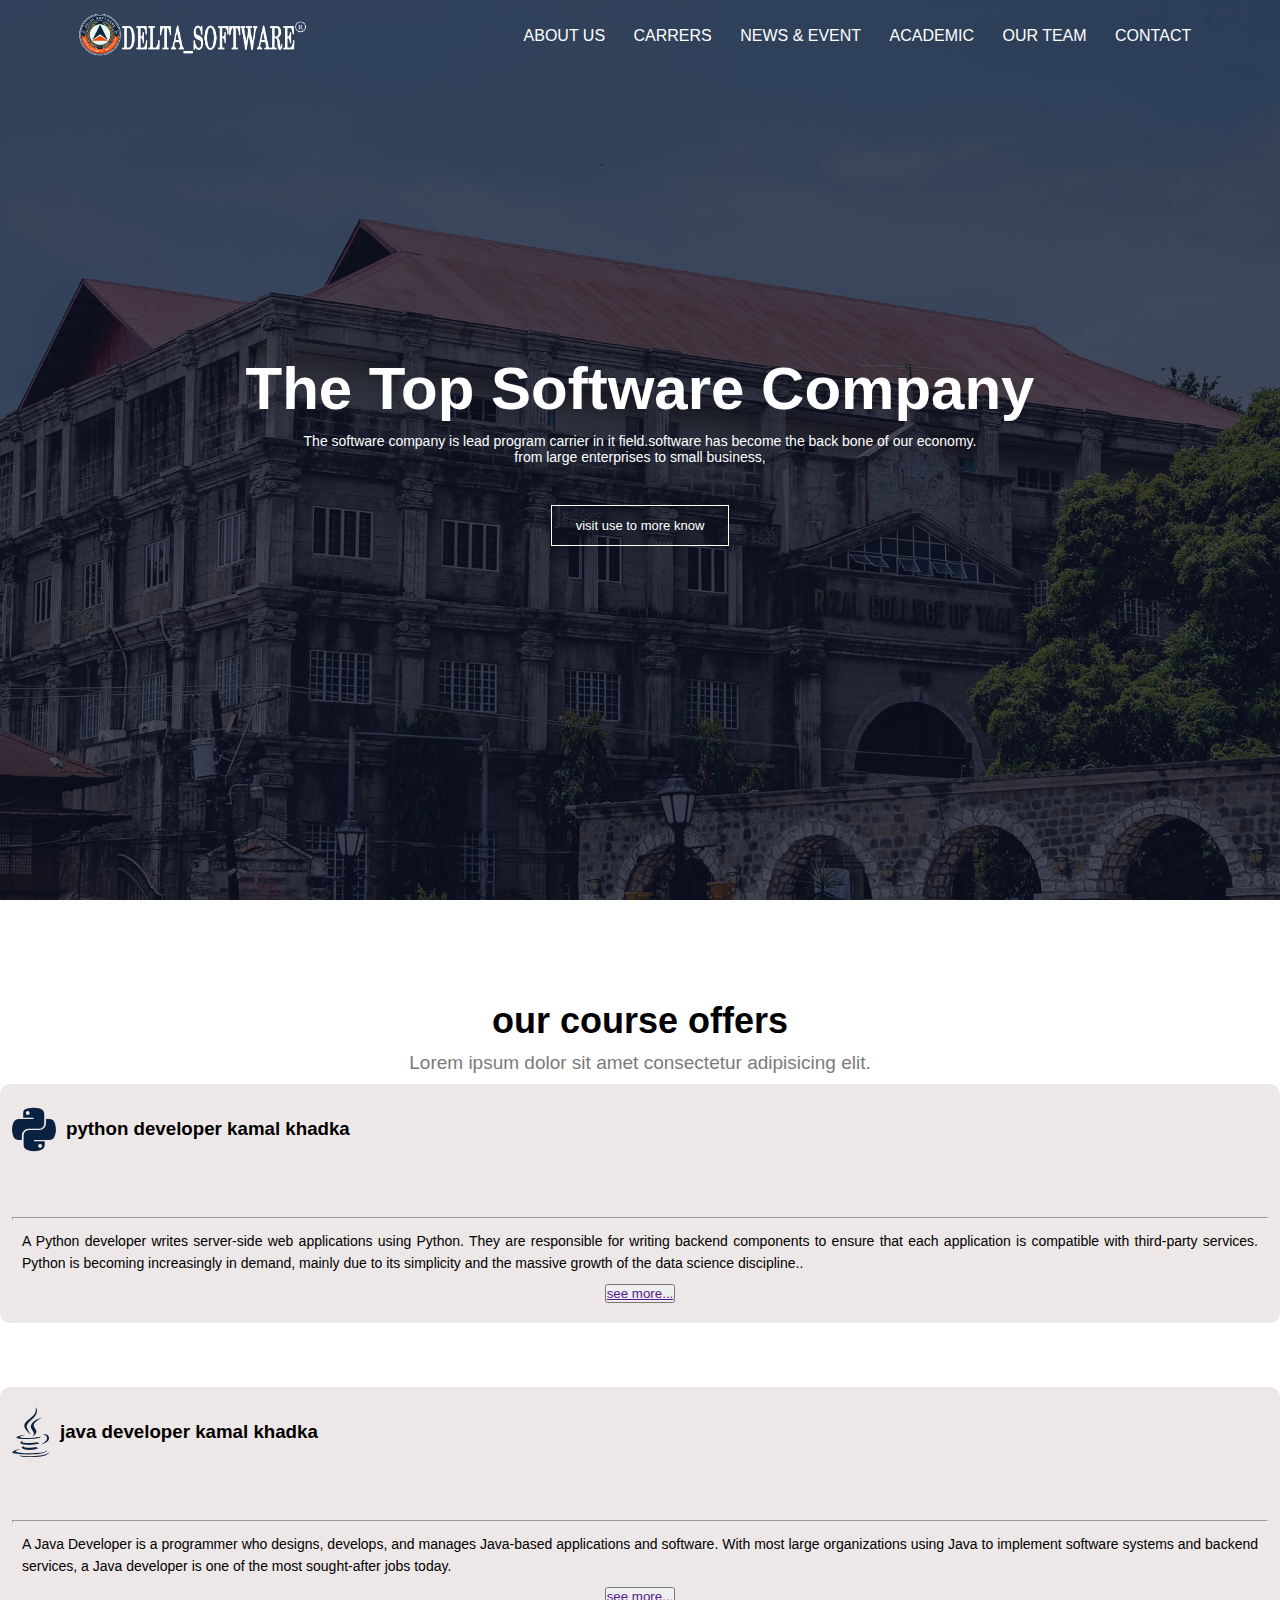
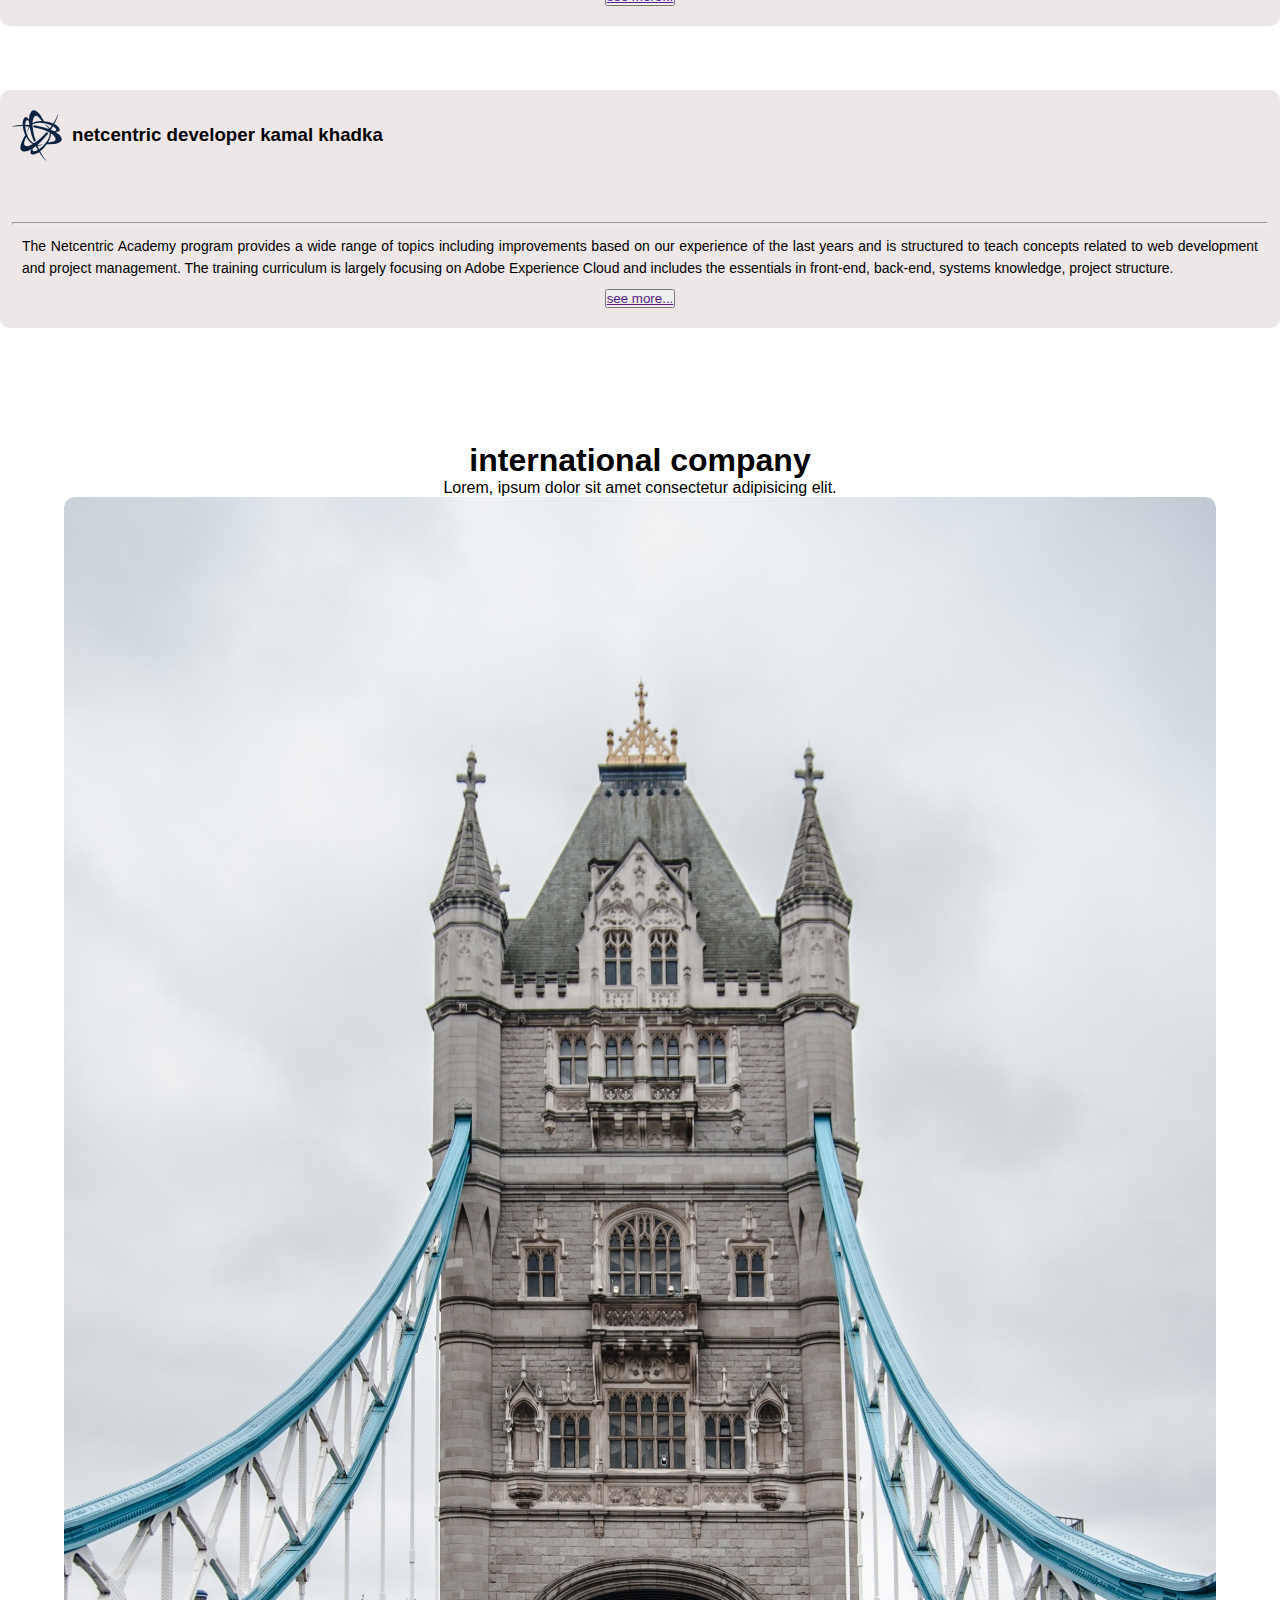
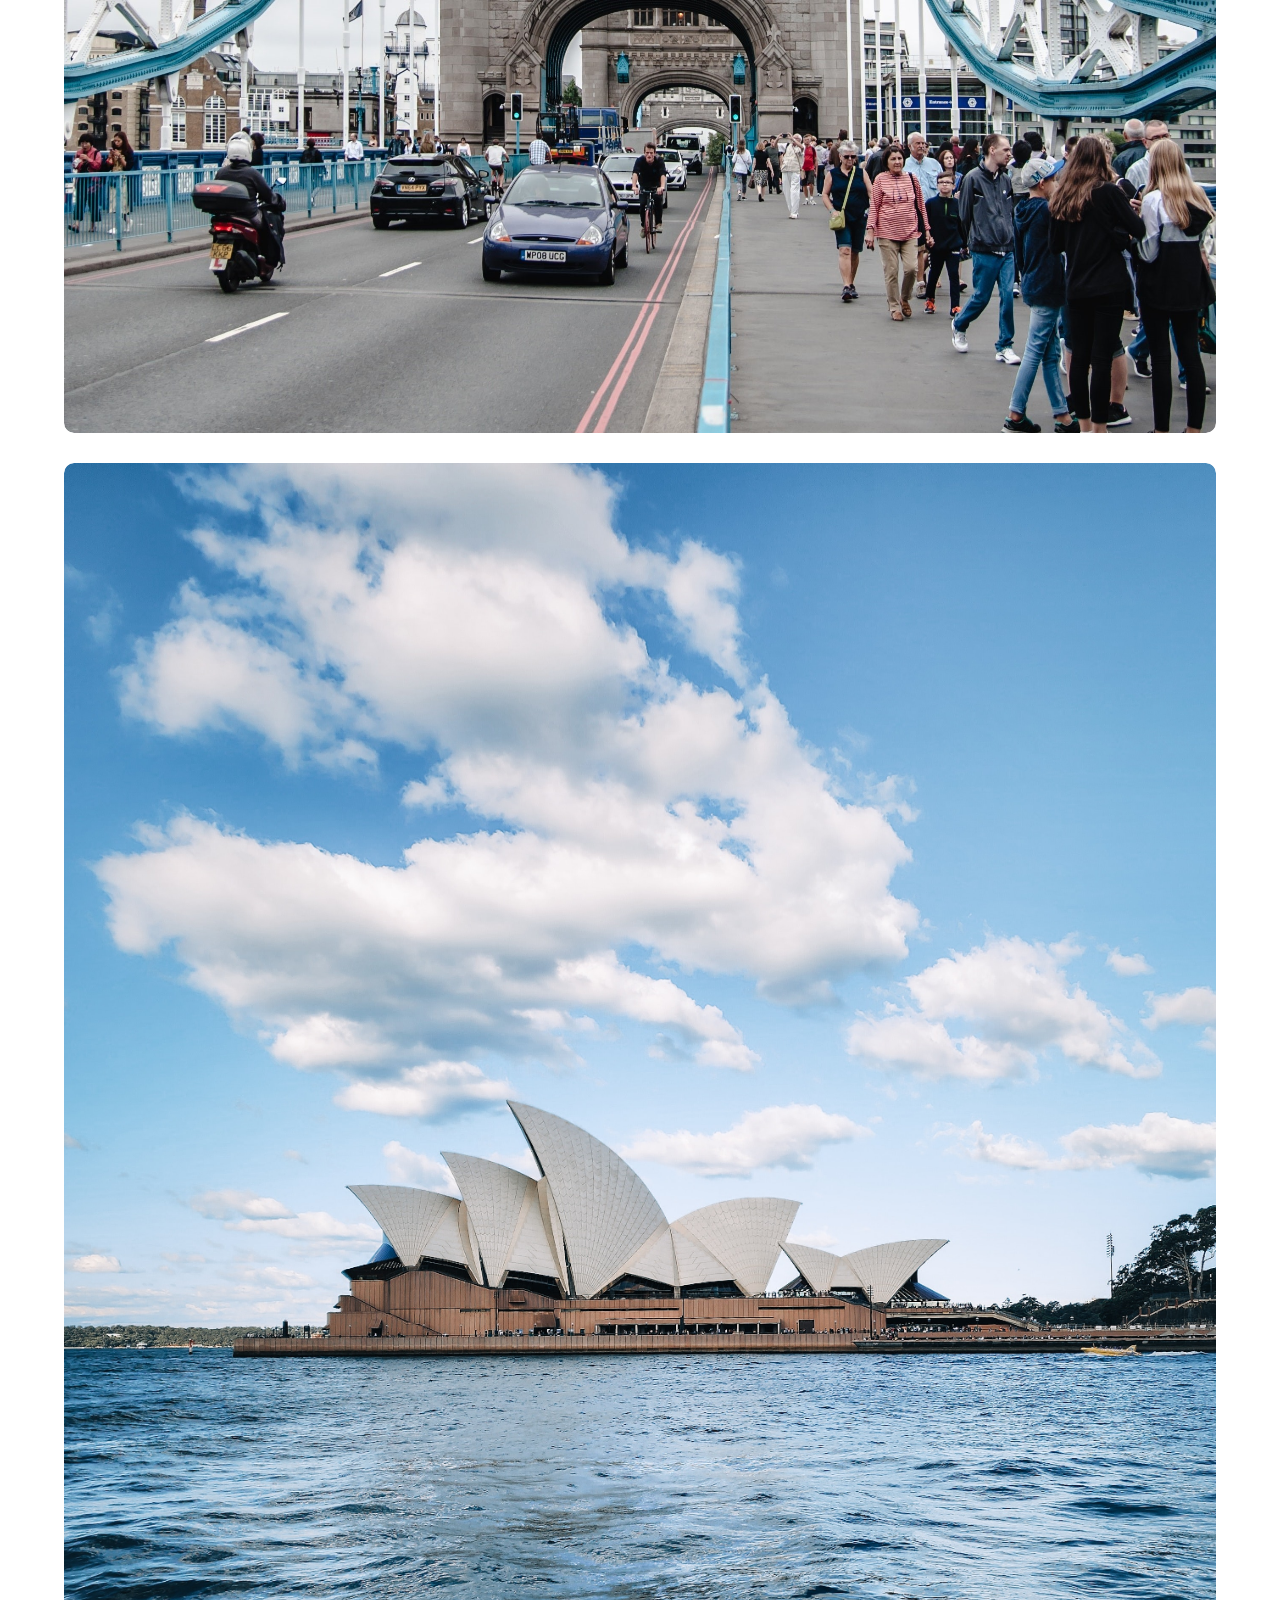
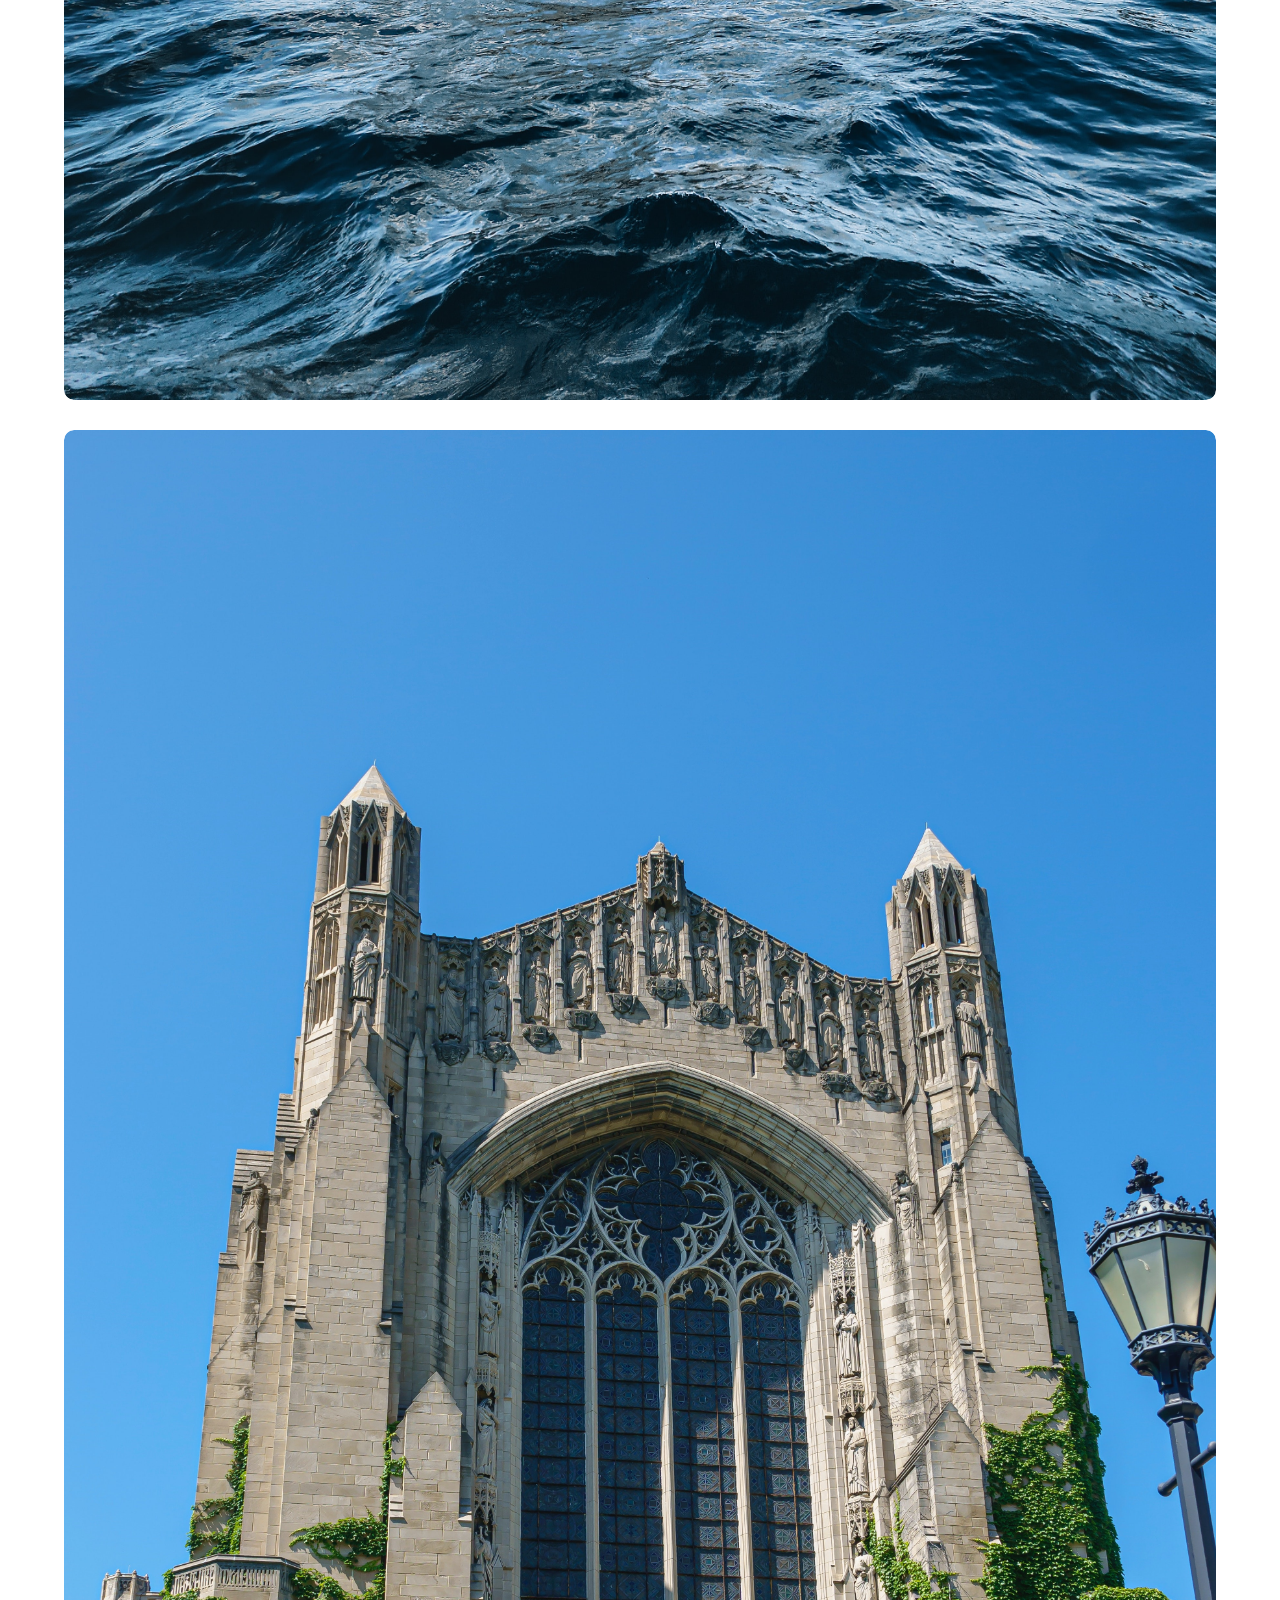
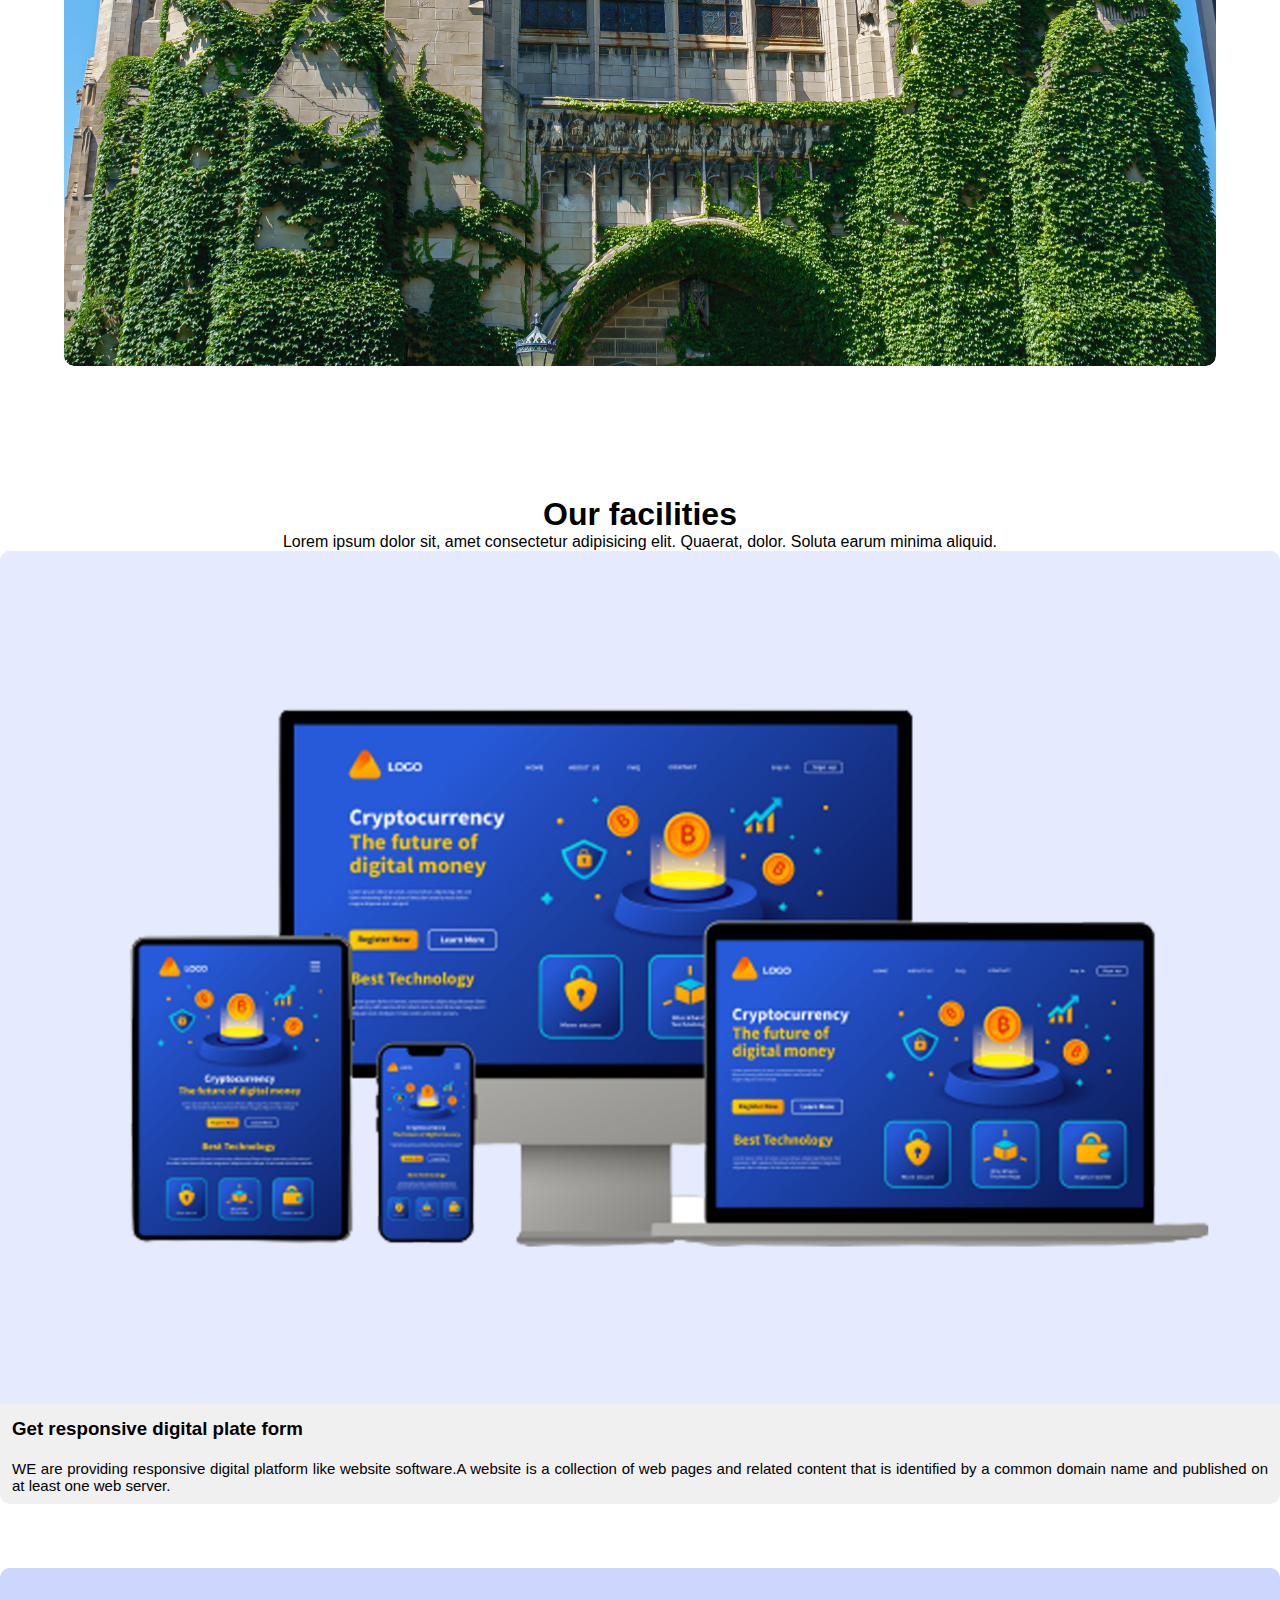
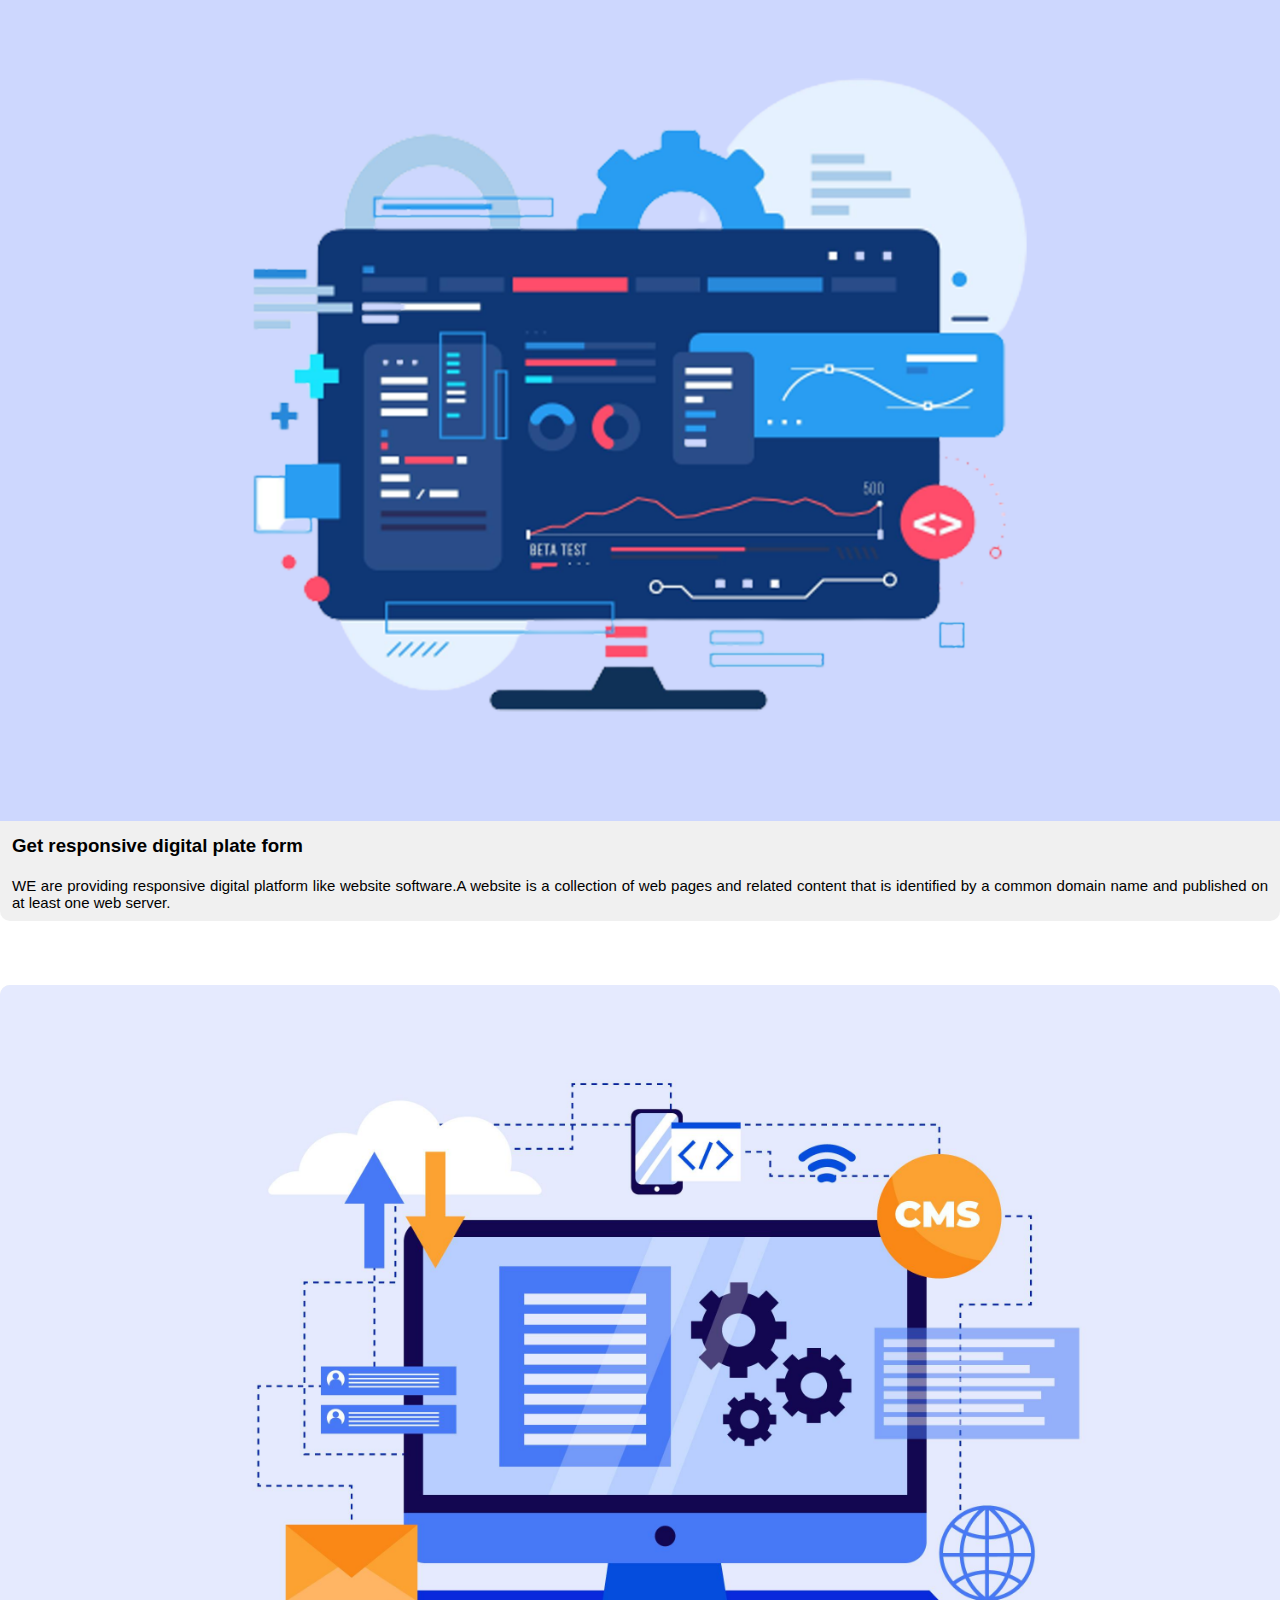
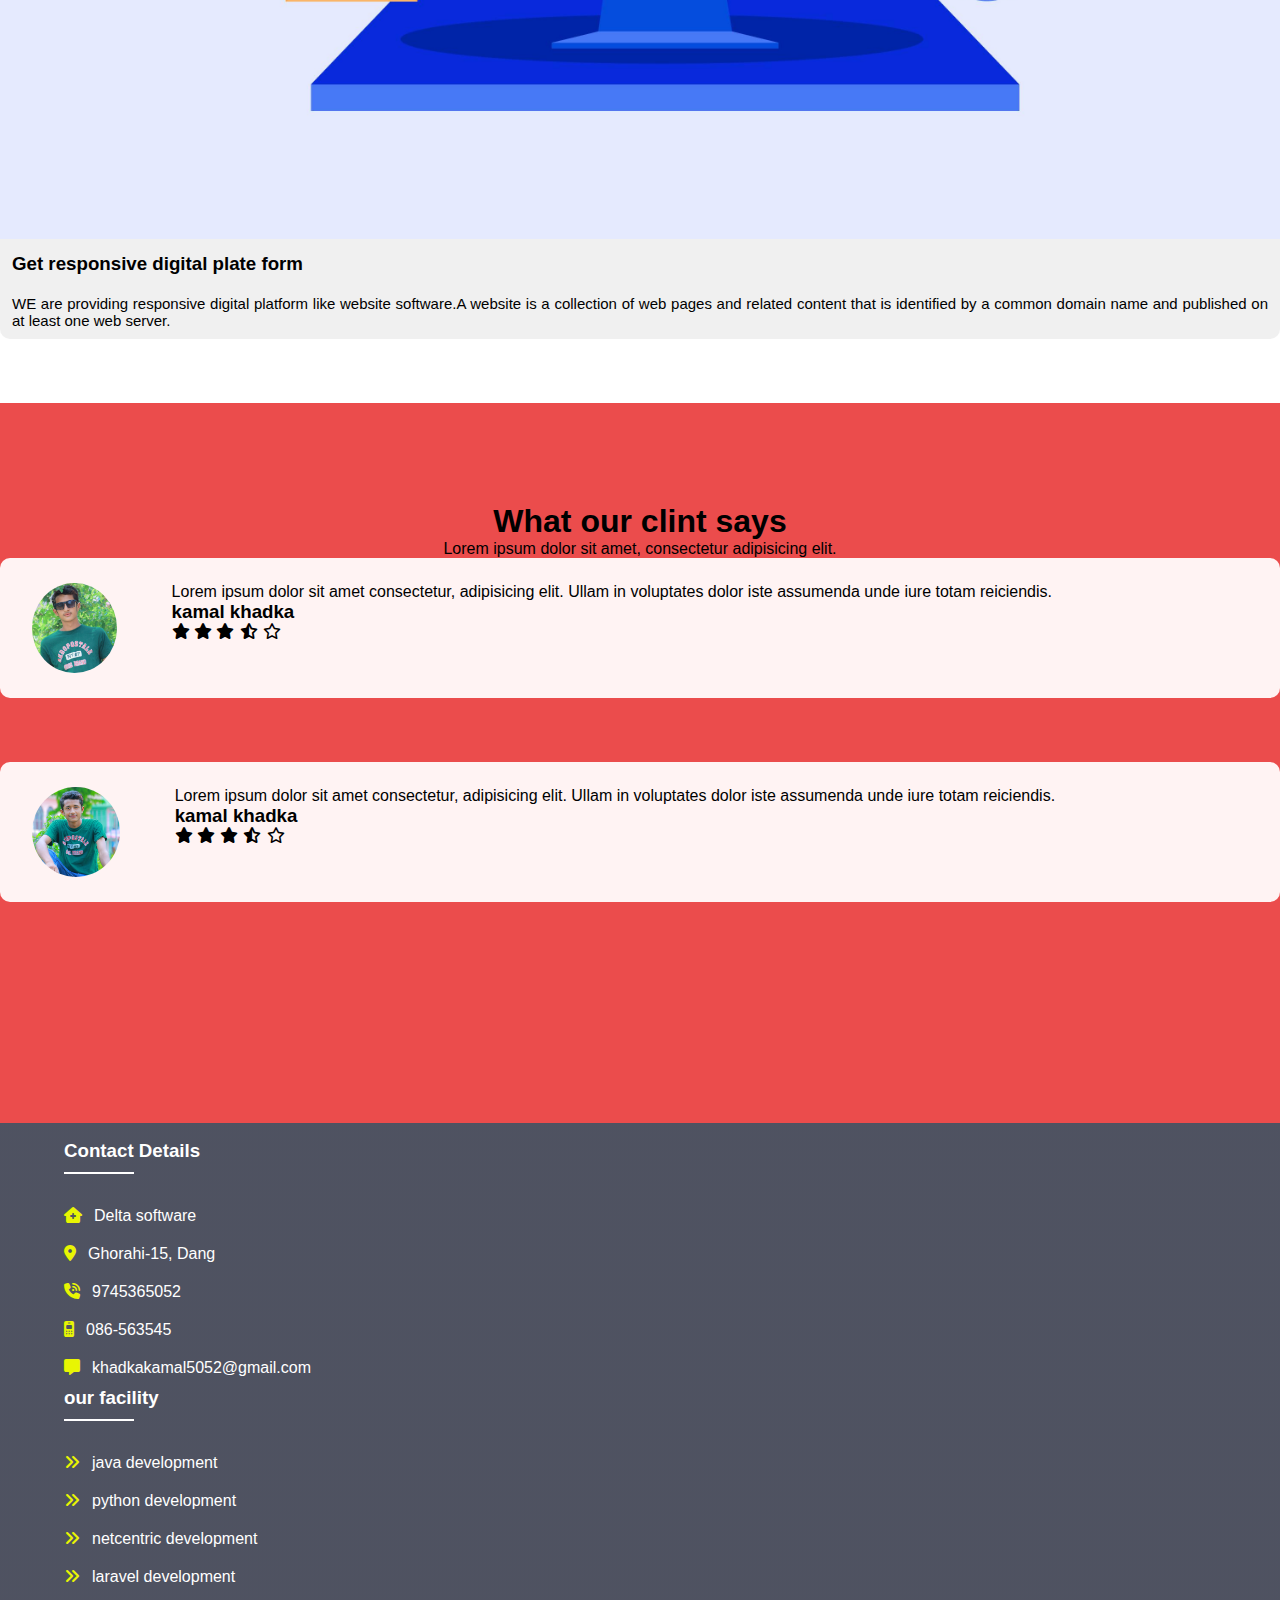
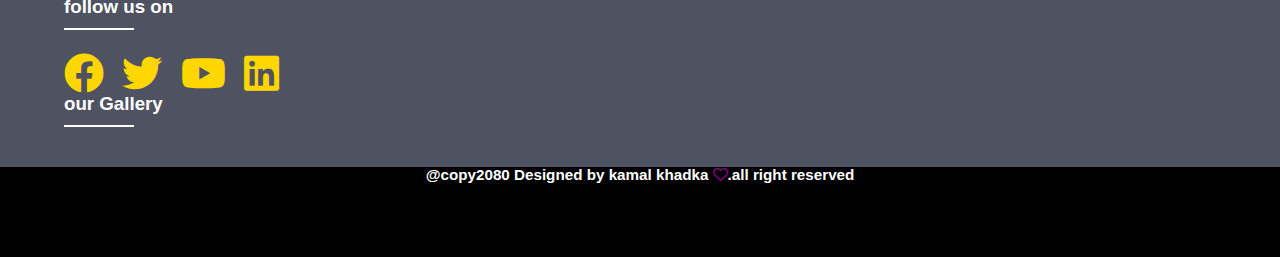
==== commit c3b92c37: "adding file" ====
--- a/index.html
+++ b/index.html
@@ -4,23 +4,23 @@
     <meta charset="UTF-8">
     <meta name="viewport" content="width=device-width, initial-scale=1.0">
     <title>Document</title>
-    <link rel="stylesheet" href="./css/style.css">
-    <link rel="stylesheet" href="./font/css/all.min.css">
+    <link rel="stylesheet" href="../css/style.css">
+    <link rel="stylesheet" href="../font/css/all.min.css">
 </head>
 <body>
     <section class="header">
         <nav>
             <a href="index.html">
-                <img src="./image/logo.png" alt="" width="230" > </a>
+                <img src="../image/logo.png " alt="" width="230" ></a>
             <div class="nav-links" id="navlinks">
                 <i class="fa-solid fa-xmark" onclick="hideMenu()"></i>
                 <ul>
-                    <li><a href="">ABOUT US</a></li>
-                    <li><a href="">CARRERS</a></li>
-                    <li><a href="">NEWS & EVENT</a></li>
-                    <li><a href="">ACADEMIC</a></li>
-                    <li><a href="">OUR TEAM</a></li>
-                    <li><a href="">CONTACT</a></li>
+                    <li><a href="./about-us.html">ABOUT US</a></li>
+                    <li><a href="./carrers.html">CARRERS</a></li>
+                    <li><a href="./news&event.html">NEWS & EVENT</a></li>
+                    <li><a href="./academic.html">ACADEMIC</a></li>
+                    <li><a href="./our-team.html">OUR TEAM</a></li>
+                    <li><a href="/contact.html">CONTACT</a></li>
                 </ul>
             </div>
             <i class="fa-solid fa-bars" onclick="showMenu()"></i>
@@ -28,21 +28,21 @@
         <div class="text-box">
             <h1>The Top Software Company</h1>
             <p>The software company is lead program carrier in it field.software has become the back bone of our economy.<br>from large enterprises to small business,</p>
-            <a href="#">visit use to more know</a>
+            <a href="#" class="hero-btn">visit use to more know</a>
             </div>
     </section>
     <section class="course">
         <h1>our course offers</h1>
         <p>Lorem ipsum dolor sit amet consectetur adipisicing elit.</p>
 
-        <div class="row">
+        <div class="rows">
             <div class="course-col">
                 
                 <div class="course-title">
                     <i class="fa-brands fa-python"></i>
                     <h3>python developer kamal khadka </div></h3><hr>
                     
-                <p>Lorem ipsum dolor sit amet consectetur adipisicing elit. Ex libero modi reiciendis amet adipisci, neque dolores? Ut iste nihil saepe harum debitis enim, molestias vel expedita vero fuga temporibus numquam.</p>
+                <p>A Python developer writes server-side web applications using Python. They are responsible for writing backend components to ensure that each application is compatible with third-party services. Python is becoming increasingly in demand, mainly due to its simplicity and the massive growth of the data science discipline..</p>
                 <button class="btn1"><a href="">see more...</a> </button>
             </div>
 
@@ -50,7 +50,7 @@
                <div class="course-title">
                  <i class="fa-brands fa-java"></i>
                 <h3>java developer kamal khadka    </div></h3><hr>
-                <p>Lorem ipsum dolor sit amet consectetur adipisicing elit. Ex libero modi reiciendis amet adipisci, neque dolores? Ut iste nihil saepe harum debitis enim, molestias vel expedita vero fuga temporibus numquam.</p>
+                <p>A Java Developer is a programmer who designs, develops, and manages Java-based applications and software. With most large organizations using Java to implement software systems and backend services, a Java developer is one of the most sought-after jobs today.</p>
                 <button class="btn1"><a href="">see more...</a> </button>
             </div>
 
@@ -58,8 +58,8 @@
                 <div class="course-title">
                     <i class="fa-brands fa-battle-net"></i>
                     <h3>netcentric developer kamal khadka    </div></h3><hr>
-                <p>Lorem ipsum dolor sit amet consectetur adipisicing elit. Ex libero modi reiciendis amet adipisci, neque dolores? Ut iste nihil saepe harum debitis enim, molestias vel expedita vero fuga temporibus numquam.</p>
-                <button class="btn1"><a href="">see more...</a> </button>
+                <p>The Netcentric Academy program provides a wide range of topics including improvements based on our experience of the last years and is structured to teach concepts related to web development and project management. The training curriculum is largely focusing on Adobe Experience Cloud and includes the essentials in front-end, back-end, systems knowledge, project structure.</p>
+                <button class="btn1"><a href="">see more...</a></button>
             </div>
         </div>
     </section>
@@ -67,23 +67,23 @@
     <section class="company">
         <h1>international company</h1>
         <p>Lorem, ipsum dolor sit amet consectetur adipisicing elit.</p>
-        <div class="row">
+        <div class="rows">
             <div class="company-col">
-                <img src="./image/london.jpg" alt=""width="230">
+                <img src="../image/london.jpg" alt="">
                 <div class="layer">
                     <h3>LONDON</h3>
                 </div>
             </div>
 
             <div class="company-col">
-                <img src="./image/aus.jpg" alt=""width="230">
+                <img src="../image/aus.jpg" alt="">
                 <div class="layer">
                     <h3>AUSTRILIYA</h3>
                 </div>
             </div>
 
             <div class="company-col">
-                <img src="./image/us.jpg" alt=""width="230">
+                <img src="../image/us.jpg" alt="">
                 <div class="layer">
                     <h3>NEW YORK</h3>
                 </div>
@@ -93,21 +93,21 @@
     <section class="card">
         <h1>Our facilities</h1>
         <p>Lorem ipsum dolor sit, amet consectetur adipisicing elit. Quaerat, dolor. Soluta earum minima aliquid.</p>
-        <div class="row">
+        <div class="rows">
             <div class="card-col">
-                <img src="./image/res.png" alt="">
+                <img src="../image/res.png" alt="">
                 <h3>Get responsive digital plate form</h3>
                 <p>WE are providing responsive digital platform like website software.A website is a collection of web pages and related content that is identified by a common domain name and published on at least one web server. </p>
             </div>
             <div class="card-col">
-                    <img src="./image/Dynamic.png" alt="">
+                    <img src="../image/Dynamic.png" alt="">
                     <h3>Get responsive digital plate form</h3>
                     <p>WE are providing responsive digital platform like website software.A website is a collection of web pages and related content that is identified by a common domain name and published on at least one web server. </p>
             </div>
 
             
                 <div class="card-col">
-                    <img src="./image/sevice.jpg" alt="">
+                    <img src="../image/sevice.jpg" alt="">
                     <h3>Get responsive digital plate form</h3>
                     <p>WE are providing responsive digital platform like website software.A website is a collection of web pages and related content that is identified by a common domain name and published on at least one web server. </p>
             </div>
@@ -117,9 +117,9 @@
         <div class="testimonials">
             <h1>What our clint says</h1>
             <p>Lorem ipsum dolor sit amet, consectetur adipisicing elit. </p>
-            <div class="row">
+            <div class="rows">
                 <div class="testimonials-col">
-                    <img src="./image/qws.png.jpg" alt="">
+                    <img src="../image/qws.png.jpg" alt="">
                     <div>
                         <p>Lorem ipsum dolor sit amet consectetur, adipisicing elit. Ullam in voluptates dolor iste assumenda unde iure totam reiciendis.</p>
                         <h3>kamal khadka</h3>
@@ -131,7 +131,7 @@
                     </div>
                 </div>
                 <div class="testimonials-col">
-                    <img src="./image/ups.jpg" alt="">
+                    <img src="../image/ups.jpg" alt="">
                     <div>
                         <p>Lorem ipsum dolor sit amet consectetur, adipisicing elit. Ullam in voluptates dolor iste assumenda unde iure totam reiciendis.</p>
                         <h3>kamal khadka</h3>
@@ -147,7 +147,7 @@
     </section>
     <footer class="ft">
     <div class="container">
-        <div class="row">
+        <div class="rows">
             <div class="footer-col">
                 <h3>Contact Details</h3>
                 <ul>
@@ -177,6 +177,7 @@
             </div>
             <div class="footer-col">
                 <h3>our Gallery</h3>
+              
             </div>
         </div>
     </div>
@@ -184,6 +185,6 @@
         <h3>@copy2080 Designed by kamal khadka <i class="fa-regular fa-heart"></i>.all right reserved</h3>
     </div>
     </footer>
-    <script src="./js/main.js"></script>
+    <script src="../js/main.js"></script>
 </body>
-</html>
+</html>